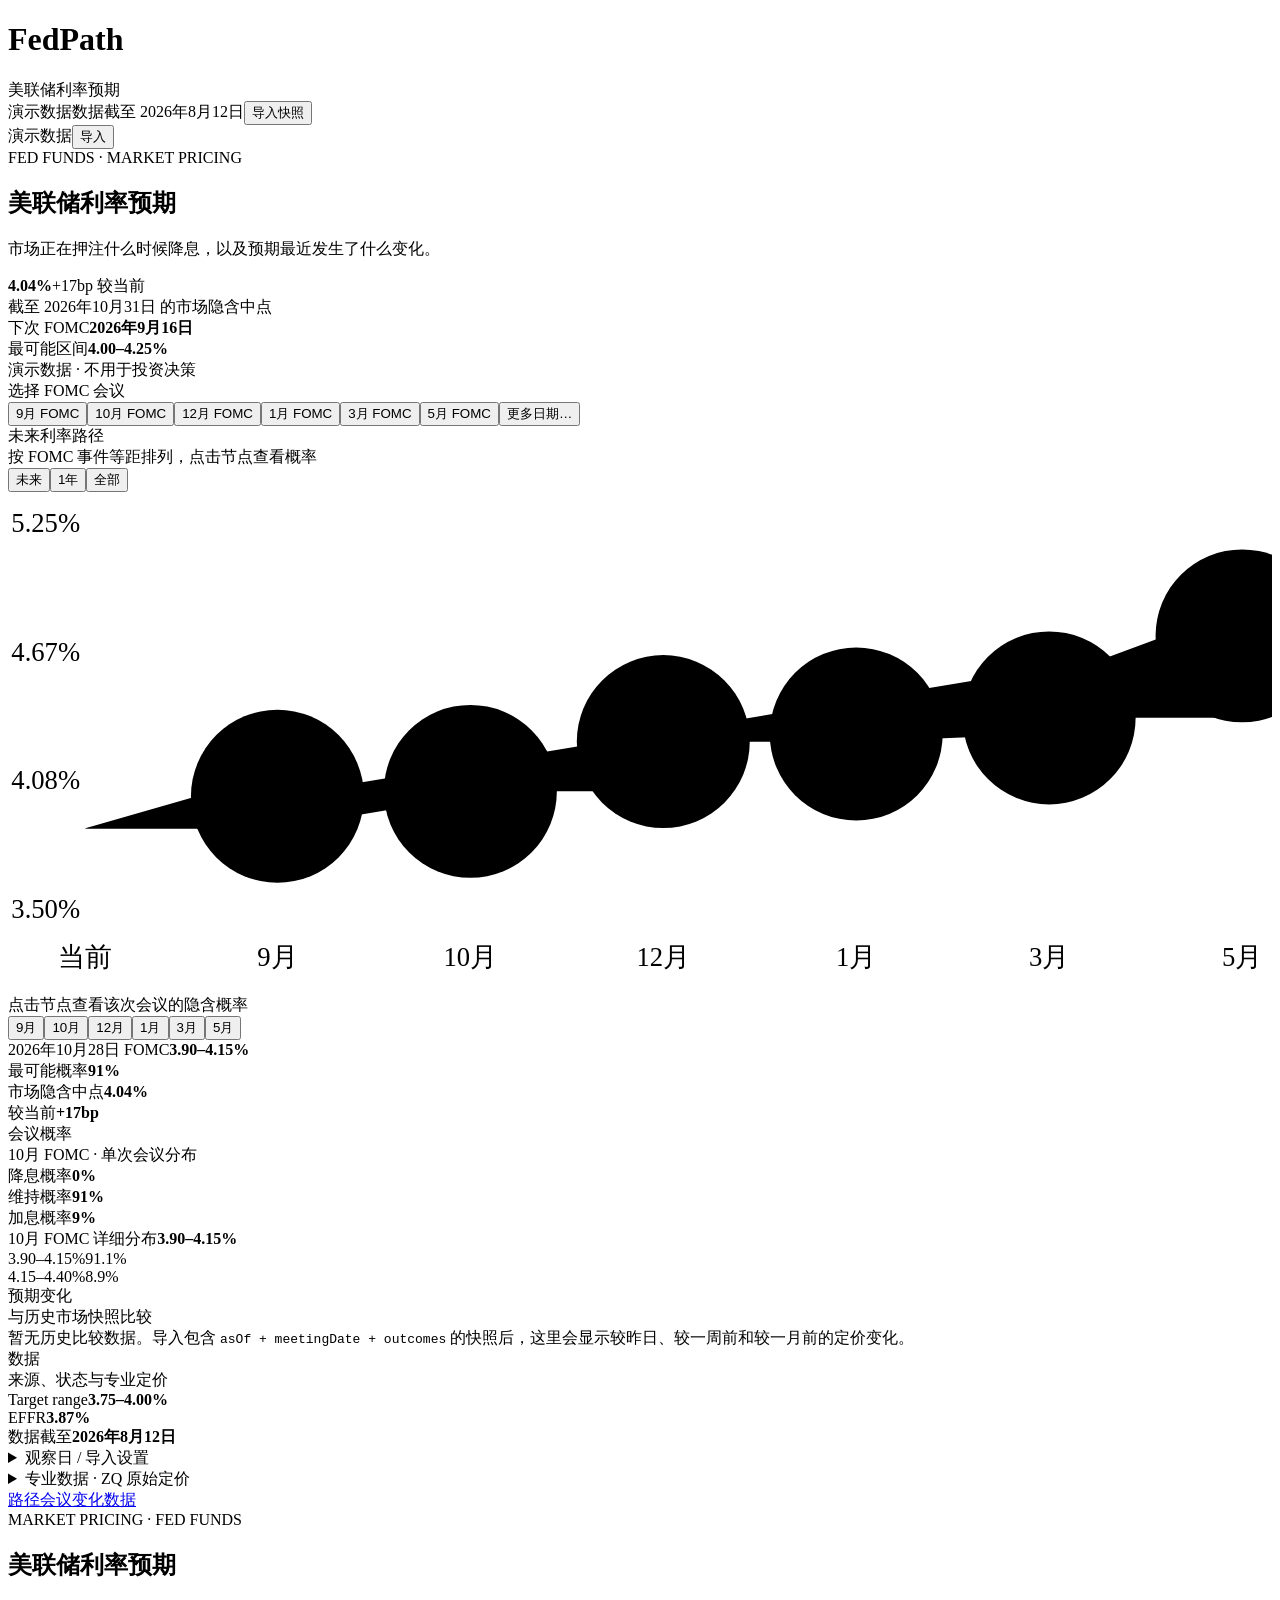
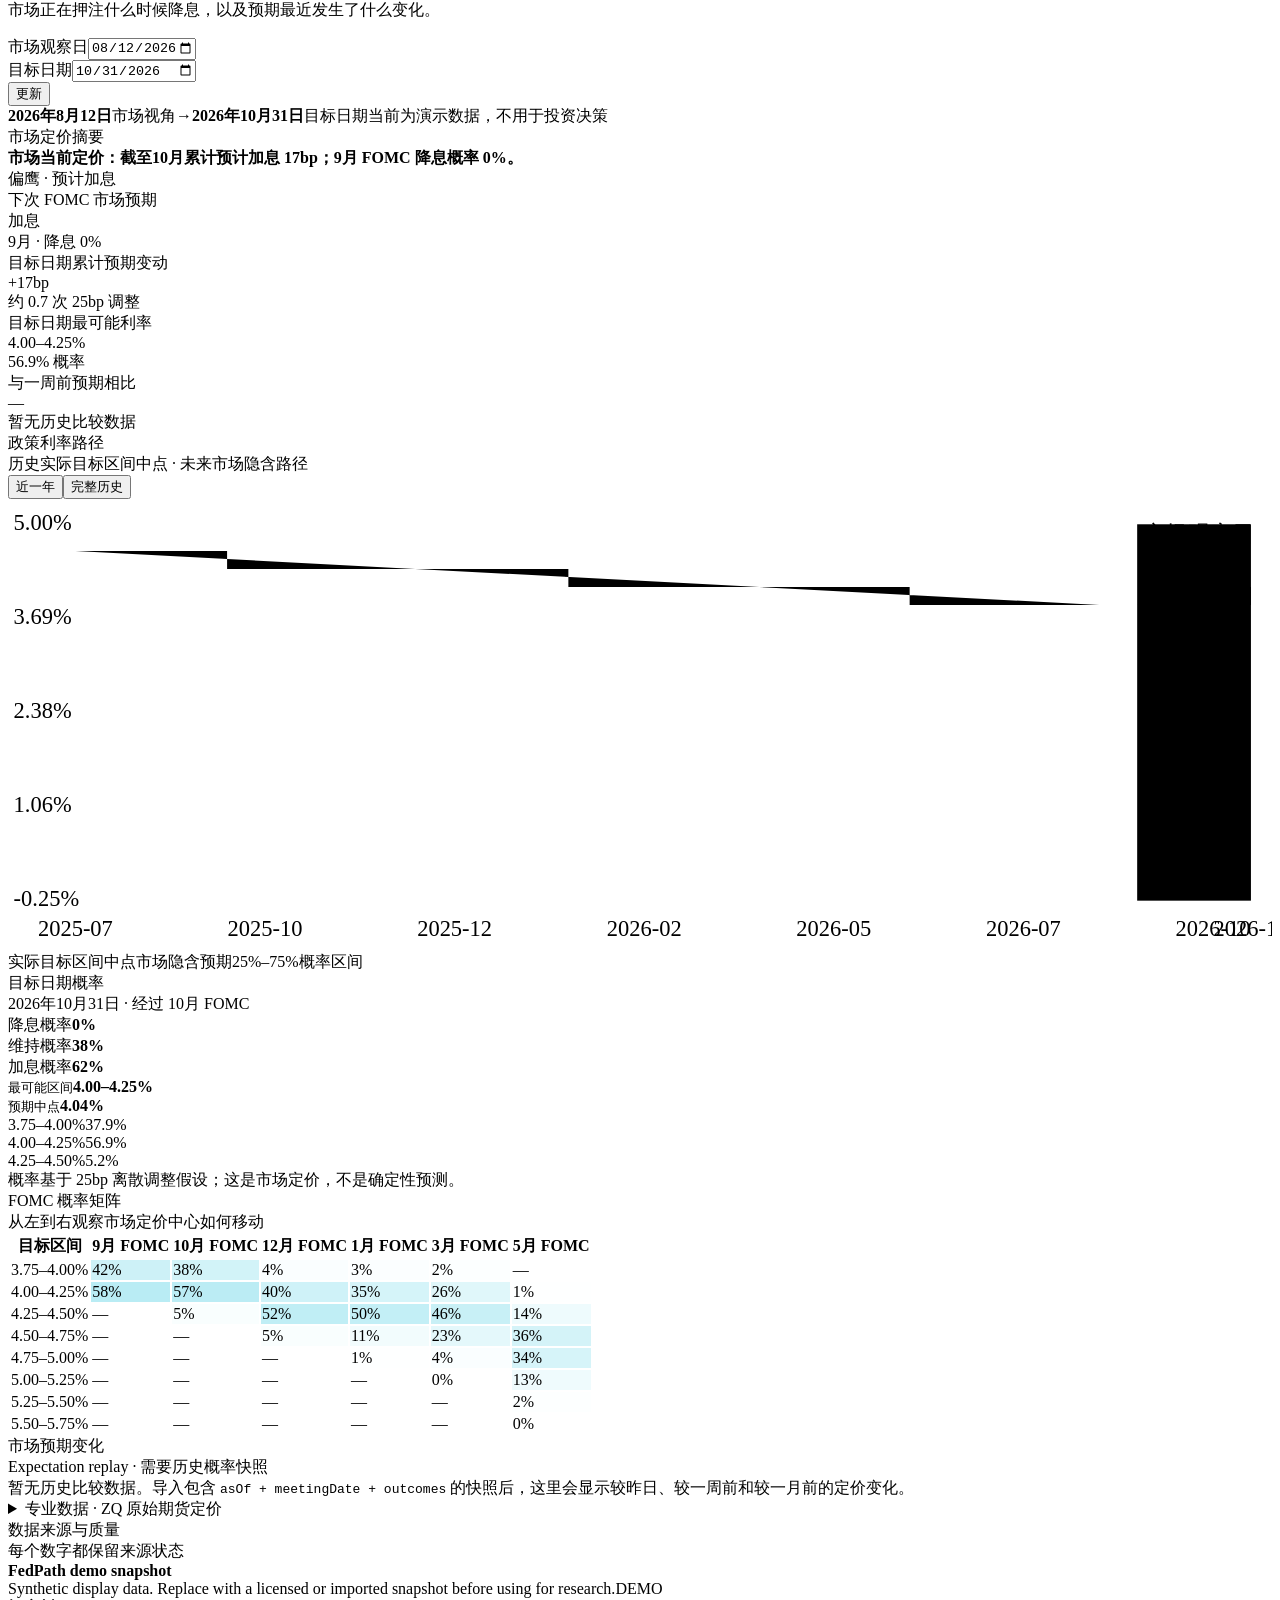
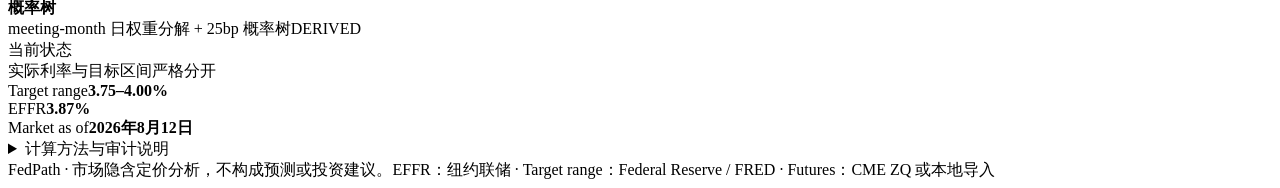
==== qsl/fedpath/index.html @ cb746066 "Deploy FedPath pointer hit fix" ====
<!DOCTYPE html><html lang="zh-CN"><head><meta charSet="utf-8"/><meta name="viewport" content="width=device-width, initial-scale=1"/><link rel="stylesheet" href="/wtx/qsl/fedpath/_next/static/chunks/3wu0q5hwofo2s.css" data-precedence="next"/><link rel="preload" as="script" fetchPriority="low" href="/wtx/qsl/fedpath/_next/static/chunks/3l04zcqx63h3y.js"/><script src="/wtx/qsl/fedpath/_next/static/chunks/10b31y1z16cdt.js" async=""></script><script src="/wtx/qsl/fedpath/_next/static/chunks/08ttfj81-47mu.js" async=""></script><script src="/wtx/qsl/fedpath/_next/static/chunks/turbopack-2lumdyjtnvq22.js" async=""></script><script src="/wtx/qsl/fedpath/_next/static/chunks/3fntmmi971322.js" async="" crossorigin=""></script><script src="/wtx/qsl/fedpath/_next/static/chunks/2h1j_8c3r6e90.js" async="" crossorigin=""></script><title>FedPath · Federal Funds Expectations</title><meta name="description" content="A transparent time machine for federal funds rate expectations."/><script src="/wtx/qsl/fedpath/_next/static/chunks/0cz1d0mv5g_q7.js" noModule=""></script></head><body><div hidden=""><!--$--><!--/$--></div><main class="shell"><header class="topbar"><div class="brand"><h1>FedPath</h1><span>美联储利率预期</span></div><div class="top-actions"><span><i class="data-dot demo-dot"></i>演示数据</span><span>数据截至 <!-- -->2026年8月12日</span><button class="quiet-button">导入快照</button><input hidden="" type="file" accept=".json,.csv,application/json,text/csv"/></div></header><div class="mobile-layout"><section class="mobile-hero"><div class="mobile-hero-top"><span class="mobile-data-status"><i class="data-dot demo-dot"></i>演示数据</span><button class="mobile-settings-button">导入</button></div><div class="mobile-kicker">FED FUNDS · MARKET PRICING</div><h2>美联储利率预期</h2><p>市场正在押注什么时候降息，以及预期最近发生了什么变化。</p><div class="mobile-primary-rate"><strong>4.04%</strong><span>+17bp<!-- --> 较当前</span></div><div class="mobile-primary-caption">截至 <!-- -->2026年10月31日<!-- --> 的市场隐含中点</div><div class="mobile-mini-stats"><div><span>下次 FOMC</span><strong>2026年9月16日</strong></div><div><span>最可能区间</span><strong>4.00–4.25%</strong></div></div><div class="mobile-demo-note">演示数据 · 不用于投资决策</div></section><section class="mobile-target-picker" aria-label="FOMC会议快捷选择"><div class="mobile-section-label">选择 FOMC 会议</div><div class="mobile-chip-row"><button type="button" class="mobile-chip ">9月 FOMC</button><button type="button" class="mobile-chip active">10月 FOMC</button><button type="button" class="mobile-chip ">12月 FOMC</button><button type="button" class="mobile-chip ">1月 FOMC</button><button type="button" class="mobile-chip ">3月 FOMC</button><button type="button" class="mobile-chip ">5月 FOMC</button><button type="button" class="mobile-chip">更多日期…</button></div></section><section id="mobile-path" class="mobile-section mobile-path-section"><div class="mobile-section-head"><div><div class="mobile-section-title">未来利率路径</div><div class="mobile-section-subtitle">按 FOMC 事件等距排列，点击节点查看概率</div></div><div class="mobile-view-tabs"><button class="active">未来</button><button class="">1年</button><button class="">全部</button></div></div><div class="mobile-future-chart"><svg viewBox="0 0 760 300" role="img" aria-label="未来五至七次 FOMC 的市场隐含利率路径"><g><line class="chart-grid" x1="46" x2="742" y1="252" y2="252"></line><text class="chart-axis" x="2" y="256">3.50<!-- -->%</text></g><g><line class="chart-grid" x1="46" x2="742" y1="174.6666666666667" y2="174.6666666666667"></line><text class="chart-axis" x="2" y="178.6666666666667">4.08<!-- -->%</text></g><g><line class="chart-grid" x1="46" x2="742" y1="97.33333333333329" y2="97.33333333333329"></line><text class="chart-axis" x="2" y="101.33333333333329">4.67<!-- -->%</text></g><g><line class="chart-grid" x1="46" x2="742" y1="20" y2="20"></line><text class="chart-axis" x="2" y="24">5.25<!-- -->%</text></g><path class="chart-band" d="M46.0,202.3 L162.0,169.1 L278.0,182.9 L394.0,146.9 L510.0,150.1 L626.0,112.4 L742.0,69.5 L742.0,102.7 L626.0,145.5 L510.0,150.1 L394.0,146.9 L278.0,182.9 L162.0,202.3 L46.0,202.3 Z"></path><path class="chart-implied" d="M46.0,202.3 H162.0 V182.9 H278.0 V180.0 H394.0 V150.1 H510.0 V145.5 H626.0 V135.8 H742.0 V86.5"></path><g><circle class="chart-hit " cx="162" cy="182.9326530612248" r="52" role="button" tabindex="0" aria-label="9月 FOMC"></circle><circle class="chart-dot " cx="162" cy="182.9326530612248" r="5"></circle></g><g><circle class="chart-hit is-selected" cx="278" cy="179.9971428571438" r="52" role="button" tabindex="0" aria-label="10月 FOMC"></circle><circle class="chart-dot is-selected" cx="278" cy="179.9971428571438" r="5"></circle></g><g><circle class="chart-hit " cx="394" cy="150.0621869488577" r="52" role="button" tabindex="0" aria-label="12月 FOMC"></circle><circle class="chart-dot " cx="394" cy="150.0621869488577" r="5"></circle></g><g><circle class="chart-hit " cx="510" cy="145.49583774250837" r="52" role="button" tabindex="0" aria-label="1月 FOMC"></circle><circle class="chart-dot " cx="510" cy="145.49583774250837" r="5"></circle></g><g><circle class="chart-hit " cx="626" cy="135.82592177612025" r="52" role="button" tabindex="0" aria-label="3月 FOMC"></circle><circle class="chart-dot " cx="626" cy="135.82592177612025" r="5"></circle></g><g><circle class="chart-hit " cx="742" cy="86.50935034754693" r="52" role="button" tabindex="0" aria-label="5月 FOMC"></circle><circle class="chart-dot " cx="742" cy="86.50935034754693" r="5"></circle></g><text class="chart-axis mobile-axis-label" text-anchor="middle" x="46" y="285">当前</text><text class="chart-axis mobile-axis-label" text-anchor="middle" x="162" y="285">9月</text><text class="chart-axis mobile-axis-label" text-anchor="middle" x="278" y="285">10月</text><text class="chart-axis mobile-axis-label" text-anchor="middle" x="394" y="285">12月</text><text class="chart-axis mobile-axis-label" text-anchor="middle" x="510" y="285">1月</text><text class="chart-axis mobile-axis-label" text-anchor="middle" x="626" y="285">3月</text><text class="chart-axis mobile-axis-label" text-anchor="middle" x="742" y="285">5月</text></svg><div class="mobile-chart-caption">点击节点查看该次会议的隐含概率</div><div class="mobile-node-picker" aria-label="选择 FOMC 节点"><button class="" aria-pressed="false">9月</button><button class="active" aria-pressed="true">10月</button><button class="" aria-pressed="false">12月</button><button class="" aria-pressed="false">1月</button><button class="" aria-pressed="false">3月</button><button class="" aria-pressed="false">5月</button></div></div><div class="mobile-meeting-detail"><div><span>2026年10月28日<!-- --> FOMC</span><strong>3.90–4.15%</strong></div><div><span>最可能概率</span><strong>91%</strong></div><div><span>市场隐含中点</span><strong>4.04%</strong></div><div><span>较当前</span><strong>+17bp</strong></div></div></section><section id="mobile-meetings" class="mobile-section"><div class="mobile-section-head"><div><div class="mobile-section-title">会议概率</div><div class="mobile-section-subtitle">10月 FOMC<!-- --> · 单次会议分布</div></div></div><div class="probability-summary"><div class="probability-summary-item dove"><span>降息概率</span><strong>0<!-- -->%</strong></div><div class="probability-summary-item neutral"><span>维持概率</span><strong>91<!-- -->%</strong></div><div class="probability-summary-item hawk"><span>加息概率</span><strong>9<!-- -->%</strong></div></div><div class="mobile-distribution-heading"><span>10月 FOMC<!-- --> 详细分布</span><strong>3.90–4.15%</strong></div><div class="dist-list"><div class="dist-row is-most"><span class="dist-range">3.90–4.15%</span><span class="bar-track"><span class="bar-fill" style="width:91.14285714285906%"></span></span><span class="dist-prob">91.1<!-- -->%</span></div><div class="dist-row "><span class="dist-range">4.15–4.40%</span><span class="bar-track"><span class="bar-fill" style="width:8.857142857140943%"></span></span><span class="dist-prob">8.9<!-- -->%</span></div></div></section><section id="mobile-changes" class="mobile-section"><div class="mobile-section-head"><div><div class="mobile-section-title">预期变化</div><div class="mobile-section-subtitle">与历史市场快照比较</div></div></div><div class="unavailable">暂无历史比较数据。导入包含 <code>asOf + meetingDate + outcomes</code> 的快照后，这里会显示较昨日、较一周前和较一月前的定价变化。</div></section><section id="mobile-data" class="mobile-section mobile-data-section"><div class="mobile-section-head"><div><div class="mobile-section-title">数据</div><div class="mobile-section-subtitle">来源、状态与专业定价</div></div></div><div class="mobile-data-list"><div><span>Target range</span><strong>3.75–4.00%</strong></div><div><span>EFFR</span><strong>3.87%</strong></div><div><span>数据截至</span><strong>2026年8月12日</strong></div></div><details id="mobile-settings" class="mobile-settings"><summary>观察日 / 导入设置</summary><div class="mobile-settings-body"><label>市场观察日<input type="date" max="2026-08-12" value="2026-08-12"/></label><label>目标日期<input type="date" min="2026-08-12" value="2026-10-31"/></label><button class="go-button">导入 JSON / CSV</button></div></details><details class="mobile-settings"><summary>专业数据 · ZQ 原始定价</summary><div class="mobile-settings-body"><div class="chart-wrap futures-chart-wrap"><svg viewBox="0 0 760 170" role="img" aria-label="ZQ期货隐含平均EFFR曲线"><line class="chart-grid" x1="38" x2="748" y1="140" y2="140"></line><line class="chart-grid" x1="38" x2="748" y1="15" y2="15"></line><text class="chart-axis" x="2" y="19">4.50<!-- -->%</text><text class="chart-axis" x="2" y="144">3.50<!-- -->%</text><path class="chart-implied" d="M38.0,112.5 L116.9,102.5 L195.8,100.0 L274.7,83.7 L353.6,75.0 L432.4,71.3 L511.3,65.0 L590.2,60.0 L669.1,57.5 L748.0,50.0"></path><g><circle class="chart-dot" cx="38" cy="112.50000000000014" r="4"></circle><text class="chart-axis" text-anchor="middle" x="38" y="161">26-09</text></g><g><circle class="chart-dot" cx="116.88888888888889" cy="102.50000000000036" r="4"></circle><text class="chart-axis" text-anchor="middle" x="116.88888888888889" y="161">26-10</text></g><g><circle class="chart-dot" cx="195.77777777777777" cy="100.00000000000085" r="4"></circle><text class="chart-axis" text-anchor="middle" x="195.77777777777777" y="161">26-11</text></g><g><circle class="chart-dot" cx="274.66666666666663" cy="83.74999999999964" r="4"></circle><text class="chart-axis" text-anchor="middle" x="274.66666666666663" y="161">26-12</text></g><g><circle class="chart-dot" cx="353.55555555555554" cy="75.0000000000005" r="4"></circle><text class="chart-axis" text-anchor="middle" x="353.55555555555554" y="161">27-01</text></g><g><circle class="chart-dot" cx="432.44444444444446" cy="71.25000000000036" r="4"></circle><text class="chart-axis" text-anchor="middle" x="432.44444444444446" y="161">27-02</text></g><g><circle class="chart-dot" cx="511.3333333333333" cy="65.00000000000071" r="4"></circle><text class="chart-axis" text-anchor="middle" x="511.3333333333333" y="161">27-03</text></g><g><circle class="chart-dot" cx="590.2222222222223" cy="59.99999999999993" r="4"></circle><text class="chart-axis" text-anchor="middle" x="590.2222222222223" y="161">27-04</text></g><g><circle class="chart-dot" cx="669.1111111111111" cy="57.500000000000426" r="4"></circle><text class="chart-axis" text-anchor="middle" x="669.1111111111111" y="161">27-05</text></g><g><circle class="chart-dot" cx="748" cy="50.00000000000014" r="4"></circle><text class="chart-axis" text-anchor="middle" x="748" y="161">27-06</text></g></svg></div><div class="compact-note">ZQ 价格对应合约月平均 EFFR。没有真实快照时，页面只显示明确标记的演示数据。</div></div></details></section><nav class="mobile-bottom-nav" aria-label="页面导航"><a class="is-active" aria-current="page" href="#mobile-path">路径</a><a class="" href="#mobile-meetings">会议</a><a class="" href="#mobile-changes">变化</a><a class="" href="#mobile-data">数据</a></nav></div><section class="hero hero-cn"><div><div class="eyebrow">MARKET PRICING · FED FUNDS</div><h2>美联储利率预期</h2><p>市场正在押注什么时候降息，以及预期最近发生了什么变化。</p></div><div class="time-controls"><div class="field"><label>市场观察日</label><input type="date" max="2026-08-12" value="2026-08-12"/></div><div class="field"><label>目标日期</label><input type="date" min="2026-08-12" value="2026-10-31"/></div><button class="go-button">更新</button></div></section><div class="status-strip"><span class="status-pill"><strong>2026年8月12日</strong><span>市场视角</span></span><span>→</span><span class="status-pill"><strong>2026年10月31日</strong><span>目标日期</span></span><span class="status-pill warning">当前为演示数据，不用于投资决策</span></div><section class="market-takeaway"><div><div class="panel-kicker">市场定价摘要</div><strong>市场当前定价：截至10月累计预计加息 17bp；9月 FOMC 降息概率 0%。</strong></div><span class="tone-tag hawk">偏鹰 · 预计加息</span></section><section class="summary-grid decision-grid"><div class="metric"><div class="metric-label">下次 FOMC 市场预期</div><div class="metric-value">加息</div><div class="metric-sub">9月 · 降息 0%</div></div><div class="metric"><div class="metric-label">目标日期累计预期变动</div><div class="metric-value hawk-text">+17bp</div><div class="metric-sub">约 <!-- -->0.7<!-- --> 次 25bp 调整</div></div><div class="metric"><div class="metric-label">目标日期最可能利率</div><div class="metric-value">4.00–4.25%</div><div class="metric-sub">56.9% 概率</div></div><div class="metric"><div class="metric-label">与一周前预期相比</div><div class="metric-value small-value ">—</div><div class="metric-sub">暂无历史比较数据</div></div></section><section class="grid-main"><div class="panel panel-primary"><div class="panel-head"><div><div class="panel-title">政策利率路径</div><div class="panel-kicker">历史实际目标区间中点 · 未来市场隐含路径</div></div><div class="chart-actions"><button class="outline-button active">近一年</button><button class="outline-button ">完整历史</button></div></div><div class="panel-body"><div class="chart-wrap chart-main-wrap"><svg viewBox="0 0 900 320" role="img" aria-label="美联储实际与市场隐含政策利率路径"><rect class="future-zone" x="804" y="18" width="81" height="268"></rect><g><line class="chart-grid" x1="48" x2="885" y1="286" y2="286"></line><text class="chart-axis" x="4" y="290">-0.25<!-- -->%</text></g><g><line class="chart-grid" x1="48" x2="885" y1="219" y2="219"></line><text class="chart-axis" x="4" y="223">1.06<!-- -->%</text></g><g><line class="chart-grid" x1="48" x2="885" y1="152" y2="152"></line><text class="chart-axis" x="4" y="156">2.38<!-- -->%</text></g><g><line class="chart-grid" x1="48" x2="885" y1="85" y2="85"></line><text class="chart-axis" x="4" y="89">3.69<!-- -->%</text></g><g><line class="chart-grid" x1="48" x2="885" y1="18" y2="18"></line><text class="chart-axis" x="4" y="22">5.00<!-- -->%</text></g><line class="chart-meeting" x1="831" x2="831" y1="18" y2="286"></line><line class="chart-meeting" x1="858" x2="858" y1="18" y2="286"></line><line class="chart-divider" x1="804" x2="804" y1="18" y2="286"></line><text class="chart-divider-label" x="809" y="30">市场观察日</text><path class="chart-band" d="M831.0,62.7 L858.0,62.7 L885.0,62.7 L885.0,75.4 L858.0,75.4 L831.0,75.4 Z"></path><path class="chart-actual" d="M48.0,37.1 H75.0 V37.1 H102.0 V37.1 H129.0 V37.1 H156.0 V49.9 H183.0 V49.9 H210.0 V49.9 H237.0 V49.9 H264.0 V49.9 H291.0 V49.9 H318.0 V49.9 H345.0 V49.9 H372.0 V49.9 H399.0 V62.7 H426.0 V62.7 H453.0 V62.7 H480.0 V62.7 H507.0 V62.7 H534.0 V62.7 H561.0 V62.7 H588.0 V62.7 H615.0 V62.7 H642.0 V75.4 H669.0 V75.4 H696.0 V75.4 H723.0 V75.4 H750.0 V75.4 H777.0 V75.4"></path><path class="chart-implied" d="M804.0,75.4 H831.0 V68.0 H858.0 V66.8 H885.0 V66.8"></path><circle class="chart-dot" cx="831" cy="67.976530612245" r="4"></circle><circle class="chart-dot" cx="858" cy="66.84619047619086" r="4"></circle><text class="chart-axis" text-anchor="middle" x="48" y="311">2025-07</text><text class="chart-axis" text-anchor="middle" x="183" y="311">2025-10</text><text class="chart-axis" text-anchor="middle" x="318" y="311">2025-12</text><text class="chart-axis" text-anchor="middle" x="453" y="311">2026-02</text><text class="chart-axis" text-anchor="middle" x="588" y="311">2026-05</text><text class="chart-axis" text-anchor="middle" x="723" y="311">2026-07</text><text class="chart-axis" text-anchor="middle" x="858" y="311">2026-10</text><text class="chart-axis" text-anchor="middle" x="885" y="311">2026-10</text></svg><div class="legend"><span><i class="actual"></i>实际目标区间中点</span><span><i class="implied"></i>市场隐含预期</span><span><i class="band"></i>25%–75%概率区间</span></div></div></div></div><div class="panel"><div class="panel-head"><div><div class="panel-title">目标日期概率</div><div class="panel-kicker">2026年10月31日<!-- --> · <!-- -->经过 10月 FOMC</div></div></div><div class="panel-body"><div class="probability-summary"><div class="probability-summary-item dove"><span>降息概率</span><strong>0<!-- -->%</strong></div><div class="probability-summary-item neutral"><span>维持概率</span><strong>38<!-- -->%</strong></div><div class="probability-summary-item hawk"><span>加息概率</span><strong>62<!-- -->%</strong></div></div><div class="distribution-summary"><div><small>最可能区间</small><strong>4.00–4.25%</strong></div><div><small>预期中点</small><strong>4.04%</strong></div></div><div class="dist-list"><div class="dist-row "><span class="dist-range">3.75–4.00%</span><span class="bar-track"><span class="bar-fill" style="width:37.9219387755119%"></span></span><span class="dist-prob">37.9<!-- -->%</span></div><div class="dist-row is-most"><span class="dist-range">4.00–4.25%</span><span class="bar-track"><span class="bar-fill" style="width:56.906122448979104%"></span></span><span class="dist-prob">56.9<!-- -->%</span></div><div class="dist-row "><span class="dist-range">4.25–4.50%</span><span class="bar-track"><span class="bar-fill" style="width:5.171938775508999%"></span></span><span class="dist-prob">5.2<!-- -->%</span></div></div><div class="compact-note">概率基于 25bp 离散调整假设；这是市场定价，不是确定性预测。</div></div></div></section><section class="grid-two section-gap"><div class="panel"><div class="panel-head"><div><div class="panel-title">FOMC 概率矩阵</div><div class="panel-kicker">从左到右观察市场定价中心如何移动</div></div></div><div class="panel-body"><div class="matrix-scroll"><table class="matrix"><thead><tr><th>目标区间</th><th>9月<!-- --> FOMC</th><th>10月<!-- --> FOMC</th><th>12月<!-- --> FOMC</th><th>1月<!-- --> FOMC</th><th>3月<!-- --> FOMC</th><th>5月<!-- --> FOMC</th></tr></thead><tbody><tr><td>3.75–4.00%</td><td class="" style="background:rgba(109, 215, 232, 0.3411785714285795)">42%</td><td class="" style="background:rgba(109, 215, 232, 0.31095989795919754)">38%</td><td class="" style="background:rgba(109, 215, 232, 0.030097846913610844)">4%</td><td class="" style="background:rgba(109, 215, 232, 0.02595103244995768)">3%</td><td class="" style="background:rgba(109, 215, 232, 0.018379437099851154)">2%</td><td class="" style="background:rgba(109, 215, 232, 0)">—</td></tr><tr><td>4.00–4.25%</td><td class="matrix-max" style="background:rgba(109, 215, 232, 0.47882142857142046)">58%</td><td class="matrix-max" style="background:rgba(109, 215, 232, 0.4666302040816286)">57%</td><td class="" style="background:rgba(109, 215, 232, 0.3260272461073586)">40%</td><td class="" style="background:rgba(109, 215, 232, 0.28525475110733)">35%</td><td class="" style="background:rgba(109, 215, 232, 0.20959907789904914)">26%</td><td class="" style="background:rgba(109, 215, 232, 0.009410271795122757)">1%</td></tr><tr><td>4.25–4.50%</td><td class="" style="background:rgba(109, 215, 232, 0)">—</td><td class="" style="background:rgba(109, 215, 232, 0.04240989795917379)">5%</td><td class="matrix-max" style="background:rgba(109, 215, 232, 0.42556986827911897)">52%</td><td class="matrix-max" style="background:rgba(109, 215, 232, 0.41185510700212047)">50%</td><td class="matrix-max" style="background:rgba(109, 215, 232, 0.3749175913998697)">46%</td><td class="" style="background:rgba(109, 215, 232, 0.11628389318902976)">14%</td></tr><tr><td>4.50–4.75%</td><td class="" style="background:rgba(109, 215, 232, 0)">—</td><td class="" style="background:rgba(109, 215, 232, 0)">—</td><td class="" style="background:rgba(109, 215, 232, 0.038305038699911496)">5%</td><td class="" style="background:rgba(109, 215, 232, 0.09166152633082598)">11%</td><td class="" style="background:rgba(109, 215, 232, 0.18508271222081882)">23%</td><td class="matrix-max" style="background:rgba(109, 215, 232, 0.29424215681146)">36%</td></tr><tr><td>4.75–5.00%</td><td class="" style="background:rgba(109, 215, 232, 0)">—</td><td class="" style="background:rgba(109, 215, 232, 0)">—</td><td class="" style="background:rgba(109, 215, 232, 0)">—</td><td class="" style="background:rgba(109, 215, 232, 0.005277583109765728)">1%</td><td class="" style="background:rgba(109, 215, 232, 0.030481368896620335)">4%</td><td class="" style="background:rgba(109, 215, 232, 0.2777221332602064)">34%</td></tr><tr><td>5.00–5.25%</td><td class="" style="background:rgba(109, 215, 232, 0)">—</td><td class="" style="background:rgba(109, 215, 232, 0)">—</td><td class="" style="background:rgba(109, 215, 232, 0)">—</td><td class="" style="background:rgba(109, 215, 232, 0)">—</td><td class="" style="background:rgba(109, 215, 232, 0.0015398124837907208)">0%</td><td class="" style="background:rgba(109, 215, 232, 0.10592682443883793)">13%</td></tr><tr><td>5.25–5.50%</td><td class="" style="background:rgba(109, 215, 232, 0)">—</td><td class="" style="background:rgba(109, 215, 232, 0)">—</td><td class="" style="background:rgba(109, 215, 232, 0)">—</td><td class="" style="background:rgba(109, 215, 232, 0)">—</td><td class="" style="background:rgba(109, 215, 232, 0)">—</td><td class="" style="background:rgba(109, 215, 232, 0.01566329201325321)">2%</td></tr><tr><td>5.50–5.75%</td><td class="" style="background:rgba(109, 215, 232, 0)">—</td><td class="" style="background:rgba(109, 215, 232, 0)">—</td><td class="" style="background:rgba(109, 215, 232, 0)">—</td><td class="" style="background:rgba(109, 215, 232, 0)">—</td><td class="" style="background:rgba(109, 215, 232, 0)">—</td><td class="" style="background:rgba(109, 215, 232, 0.0007514284920899587)">0%</td></tr></tbody></table></div></div></div><div class="panel"><div class="panel-head"><div><div class="panel-title">市场预期变化</div><div class="panel-kicker">Expectation replay · 需要历史概率快照</div></div></div><div class="panel-body"><div class="unavailable">暂无历史比较数据。导入包含 <code>asOf + meetingDate + outcomes</code> 的快照后，这里会显示较昨日、较一周前和较一月前的定价变化。</div></div></div></section><details class="panel details professional-data"><summary>专业数据 · ZQ 原始期货定价</summary><div class="panel-body"><div class="panel-kicker professional-note">ZQ 价格对应合约月平均 EFFR；原始数据优先级低于政策结论。</div><div class="chart-wrap futures-chart-wrap"><svg viewBox="0 0 760 170" role="img" aria-label="ZQ期货隐含平均EFFR曲线"><line class="chart-grid" x1="38" x2="748" y1="140" y2="140"></line><line class="chart-grid" x1="38" x2="748" y1="15" y2="15"></line><text class="chart-axis" x="2" y="19">4.50<!-- -->%</text><text class="chart-axis" x="2" y="144">3.50<!-- -->%</text><path class="chart-implied" d="M38.0,112.5 L116.9,102.5 L195.8,100.0 L274.7,83.7 L353.6,75.0 L432.4,71.3 L511.3,65.0 L590.2,60.0 L669.1,57.5 L748.0,50.0"></path><g><circle class="chart-dot" cx="38" cy="112.50000000000014" r="4"></circle><text class="chart-axis" text-anchor="middle" x="38" y="161">26-09</text></g><g><circle class="chart-dot" cx="116.88888888888889" cy="102.50000000000036" r="4"></circle><text class="chart-axis" text-anchor="middle" x="116.88888888888889" y="161">26-10</text></g><g><circle class="chart-dot" cx="195.77777777777777" cy="100.00000000000085" r="4"></circle><text class="chart-axis" text-anchor="middle" x="195.77777777777777" y="161">26-11</text></g><g><circle class="chart-dot" cx="274.66666666666663" cy="83.74999999999964" r="4"></circle><text class="chart-axis" text-anchor="middle" x="274.66666666666663" y="161">26-12</text></g><g><circle class="chart-dot" cx="353.55555555555554" cy="75.0000000000005" r="4"></circle><text class="chart-axis" text-anchor="middle" x="353.55555555555554" y="161">27-01</text></g><g><circle class="chart-dot" cx="432.44444444444446" cy="71.25000000000036" r="4"></circle><text class="chart-axis" text-anchor="middle" x="432.44444444444446" y="161">27-02</text></g><g><circle class="chart-dot" cx="511.3333333333333" cy="65.00000000000071" r="4"></circle><text class="chart-axis" text-anchor="middle" x="511.3333333333333" y="161">27-03</text></g><g><circle class="chart-dot" cx="590.2222222222223" cy="59.99999999999993" r="4"></circle><text class="chart-axis" text-anchor="middle" x="590.2222222222223" y="161">27-04</text></g><g><circle class="chart-dot" cx="669.1111111111111" cy="57.500000000000426" r="4"></circle><text class="chart-axis" text-anchor="middle" x="669.1111111111111" y="161">27-05</text></g><g><circle class="chart-dot" cx="748" cy="50.00000000000014" r="4"></circle><text class="chart-axis" text-anchor="middle" x="748" y="161">27-06</text></g></svg></div><div class="table-scroll"><table class="futures-table"><thead><tr><th>合约</th><th>月份</th><th>价格</th><th>隐含月均 EFFR</th></tr></thead><tbody><tr><td>ZQU6<span class="fomc-mark">FOMC</span></td><td>2026-09</td><td>96.280</td><td>3.720%</td></tr><tr><td>ZQV6<span class="fomc-mark">FOMC</span></td><td>2026-10</td><td>96.200</td><td>3.800%</td></tr><tr><td>ZQX6</td><td>2026-11</td><td>96.180</td><td>3.820%</td></tr><tr><td>ZQZ6<span class="fomc-mark">FOMC</span></td><td>2026-12</td><td>96.050</td><td>3.950%</td></tr><tr><td>ZQF7<span class="fomc-mark">FOMC</span></td><td>2027-01</td><td>95.980</td><td>4.020%</td></tr><tr><td>ZQG7</td><td>2027-02</td><td>95.950</td><td>4.050%</td></tr><tr><td>ZQH7<span class="fomc-mark">FOMC</span></td><td>2027-03</td><td>95.900</td><td>4.100%</td></tr><tr><td>ZQJ7</td><td>2027-04</td><td>95.860</td><td>4.140%</td></tr><tr><td>ZQK7<span class="fomc-mark">FOMC</span></td><td>2027-05</td><td>95.840</td><td>4.160%</td></tr><tr><td>ZQM7</td><td>2027-06</td><td>95.780</td><td>4.220%</td></tr></tbody></table></div></div></details><section class="grid-two section-gap"><div class="panel"><div class="panel-head"><div><div class="panel-title">数据来源与质量</div><div class="panel-kicker">每个数字都保留来源状态</div></div></div><div class="panel-body"><div class="source-list"><div class="source-item"><span><strong>FedPath demo snapshot</strong><br/>Synthetic display data. Replace with a licensed or imported snapshot before using for research.</span><span class="source-status">DEMO</span></div><div class="source-item"><span><strong>概率树</strong><br/>meeting-month 日权重分解 + 25bp 概率树</span><span class="source-status">DERIVED</span></div></div></div></div><div class="panel"><div class="panel-head"><div><div class="panel-title">当前状态</div><div class="panel-kicker">实际利率与目标区间严格分开</div></div></div><div class="panel-body state-list"><div><span>Target range</span><strong>3.75–4.00%</strong></div><div><span>EFFR</span><strong>3.87%</strong></div><div><span>Market as of</span><strong>2026年8月12日</strong></div></div></div></section><details class="panel details"><summary>计算方法与审计说明</summary><div class="method-grid"><div class="method-step"><b>01 · ZQ 价格</b><span>100 − ZQ 价格 = 合约月平均 EFFR。</span></div><div class="method-step"><b>02 · FOMC 月</b><span>从最近连续非 FOMC 月反推会议月 Start / End EFFR，并按会议日前后自然日加权。</span></div><div class="method-step"><b>03 · 25bp</b><span>把隐含预期变动拆成相邻的 25bp outcome。</span></div><div class="method-step"><b>04 · 概率树</b><span>把每次会议的 outcome 做 unconditional convolution。</span></div><div class="method-step"><b>05 · 边界</b><span>EFFR、Target range、市场定价和 Demo/Imported/Live 状态不混用。</span></div></div></details><footer class="footer"><span>FedPath · 市场隐含定价分析，不构成预测或投资建议。</span><span>EFFR：纽约联储 · Target range：Federal Reserve / FRED · Futures：CME ZQ 或本地导入</span></footer></main><!--$--><!--/$--><script src="/wtx/qsl/fedpath/_next/static/chunks/3l04zcqx63h3y.js" id="_R_" async=""></script><script>(self.__next_f=self.__next_f||[]).push([0])</script><script>self.__next_f.push([1,"1:\"$Sreact.fragment\"\n2:I[39756,[\"/wtx/qsl/fedpath/_next/static/chunks/3fntmmi971322.js\"],\"default\"]\n3:I[37457,[\"/wtx/qsl/fedpath/_next/static/chunks/3fntmmi971322.js\"],\"default\"]\n4:I[21435,[\"/wtx/qsl/fedpath/_next/static/chunks/3fntmmi971322.js\",\"/wtx/qsl/fedpath/_next/static/chunks/2h1j_8c3r6e90.js\"],\"default\"]\n5:I[97367,[\"/wtx/qsl/fedpath/_next/static/chunks/3fntmmi971322.js\"],\"OutletBoundary\"]\n6:\"$Sreact.suspense\"\n8:I[97367,[\"/wtx/qsl/fedpath/_next/static/chunks/3fntmmi971322.js\"],\"ViewportBoundary\"]\na:I[97367,[\"/wtx/qsl/fedpath/_next/static/chunks/3fntmmi971322.js\"],\"MetadataBoundary\"]\nc:I[68027,[\"/wtx/qsl/fedpath/_next/static/chunks/3fntmmi971322.js\"],\"default\",1]\n:HL[\"/wtx/qsl/fedpath/_next/static/chunks/3wu0q5hwofo2s.css\",\"style\"]\n0:{\"P\":null,\"c\":[\"\",\"\"],\"q\":\"\",\"i\":false,\"f\":[[[\"\",{\"children\":[\"__PAGE__\",{},\"$undefined\",\"$undefined\",4608]},\"$undefined\",\"$undefined\",4624],[[\"$\",\"$1\",\"c\",{\"children\":[[[\"$\",\"link\",\"0\",{\"rel\":\"stylesheet\",\"href\":\"/wtx/qsl/fedpath/_next/static/chunks/3wu0q5hwofo2s.css\",\"precedence\":\"next\",\"crossOrigin\":\"$undefined\",\"nonce\":\"$undefined\"}],[\"$\",\"script\",\"script-0\",{\"src\":\"/wtx/qsl/fedpath/_next/static/chunks/3fntmmi971322.js\",\"async\":true,\"nonce\":\"$undefined\"}]],[\"$\",\"html\",null,{\"lang\":\"zh-CN\",\"children\":[\"$\",\"body\",null,{\"children\":[\"$\",\"$L2\",null,{\"parallelRouterKey\":\"children\",\"error\":\"$undefined\",\"errorStyles\":\"$undefined\",\"errorScripts\":\"$undefined\",\"template\":[\"$\",\"$L3\",null,{}],\"templateStyles\":\"$undefined\",\"templateScripts\":\"$undefined\",\"notFound\":[[[\"$\",\"title\",null,{\"children\":\"404: This page could not be found.\"}],[\"$\",\"div\",null,{\"style\":{\"fontFamily\":\"system-ui,\\\"Segoe UI\\\",Roboto,Helvetica,Arial,sans-serif,\\\"Apple Color Emoji\\\",\\\"Segoe UI Emoji\\\"\",\"height\":\"100vh\",\"textAlign\":\"center\",\"display\":\"flex\",\"flexDirection\":\"column\",\"alignItems\":\"center\",\"justifyContent\":\"center\"},\"children\":[\"$\",\"div\",null,{\"children\":[[\"$\",\"style\",null,{\"dangerouslySetInnerHTML\":{\"__html\":\"body{color:#000;background:#fff;margin:0}.next-error-h1{border-right:1px solid rgba(0,0,0,.3)}@media (prefers-color-scheme:dark){body{color:#fff;background:#000}.next-error-h1{border-right:1px solid rgba(255,255,255,.3)}}\"}}],[\"$\",\"h1\",null,{\"className\":\"next-error-h1\",\"style\":{\"display\":\"inline-block\",\"margin\":\"0 20px 0 0\",\"padding\":\"0 23px 0 0\",\"fontSize\":24,\"fontWeight\":500,\"verticalAlign\":\"top\",\"lineHeight\":\"49px\"},\"children\":404}],[\"$\",\"div\",null,{\"style\":{\"display\":\"inline-block\"},\"children\":[\"$\",\"h2\",null,{\"style\":{\"fontSize\":14,\"fontWeight\":400,\"lineHeight\":\"49px\",\"margin\":0},\"children\":\"This page could not be found.\"}]}]]}]}]],[]],\"forbidden\":\"$undefined\",\"unauthorized\":\"$undefined\"}]}]}]]}],{\"children\":[[\"$\",\"$1\",\"c\",{\"children\":[[\"$\",\"$L4\",null,{}],[[\"$\",\"script\",\"script-0\",{\"src\":\"/wtx/qsl/fedpath/_next/static/chunks/2h1j_8c3r6e90.js\",\"async\":true,\"nonce\":\"$undefined\"}]],[\"$\",\"$L5\",null,{\"children\":[\"$\",\"$6\",null,{\"name\":\"Next.MetadataOutlet\",\"children\":\"$@7\"}]}]]}],{},null,false,null]},null,false,null],[\"$\",\"$1\",\"h\",{\"children\":[null,[\"$\",\"$L8\",null,{\"children\":\"$L9\"}],[\"$\",\"div\",null,{\"hidden\":true,\"children\":[\"$\",\"$La\",null,{\"children\":[\"$\",\"$6\",null,{\"name\":\"Next.Metadata\",\"children\":\"$Lb\"}]}]}],null]}],false]],\"m\":\"$undefined\",\"G\":[\"$c\",[[\"$\",\"link\",\"0\",{\"rel\":\"stylesheet\",\"href\":\"/wtx/qsl/fedpath/_next/static/chunks/3wu0q5hwofo2s.css\",\"precedence\":\"next\",\"crossOrigin\":\"$undefined\",\"nonce\":\"$undefined\"}]]],\"S\":true,\"h\":null,\"r\":\"$undefined\",\"s\":\"$undefined\",\"a\":\"$undefined\",\"l\":\"$undefined\",\"p\":\"$undefined\",\"d\":\"$undefined\",\"b\":\"JY00i8WgCYhF0JsuhIY0n\"}\n9:[[\"$\",\"meta\",\"0\",{\"charSet\":\"utf-8\"}],[\"$\",\"meta\",\"1\",{\"name\":\"viewport\",\"content\":\"width=device-width, initial-scale=1\"}]]\n7:null\nb:[[\"$\",\"title\",\"0\",{\"children\":\"FedPath · Federal Funds Expectations\"}],[\"$\",\"meta\",\"1\",{\"name\":\"description\",\"content\":\"A transparent time machine for federal funds rate expectations.\"}]]\n"])</script></body></html>
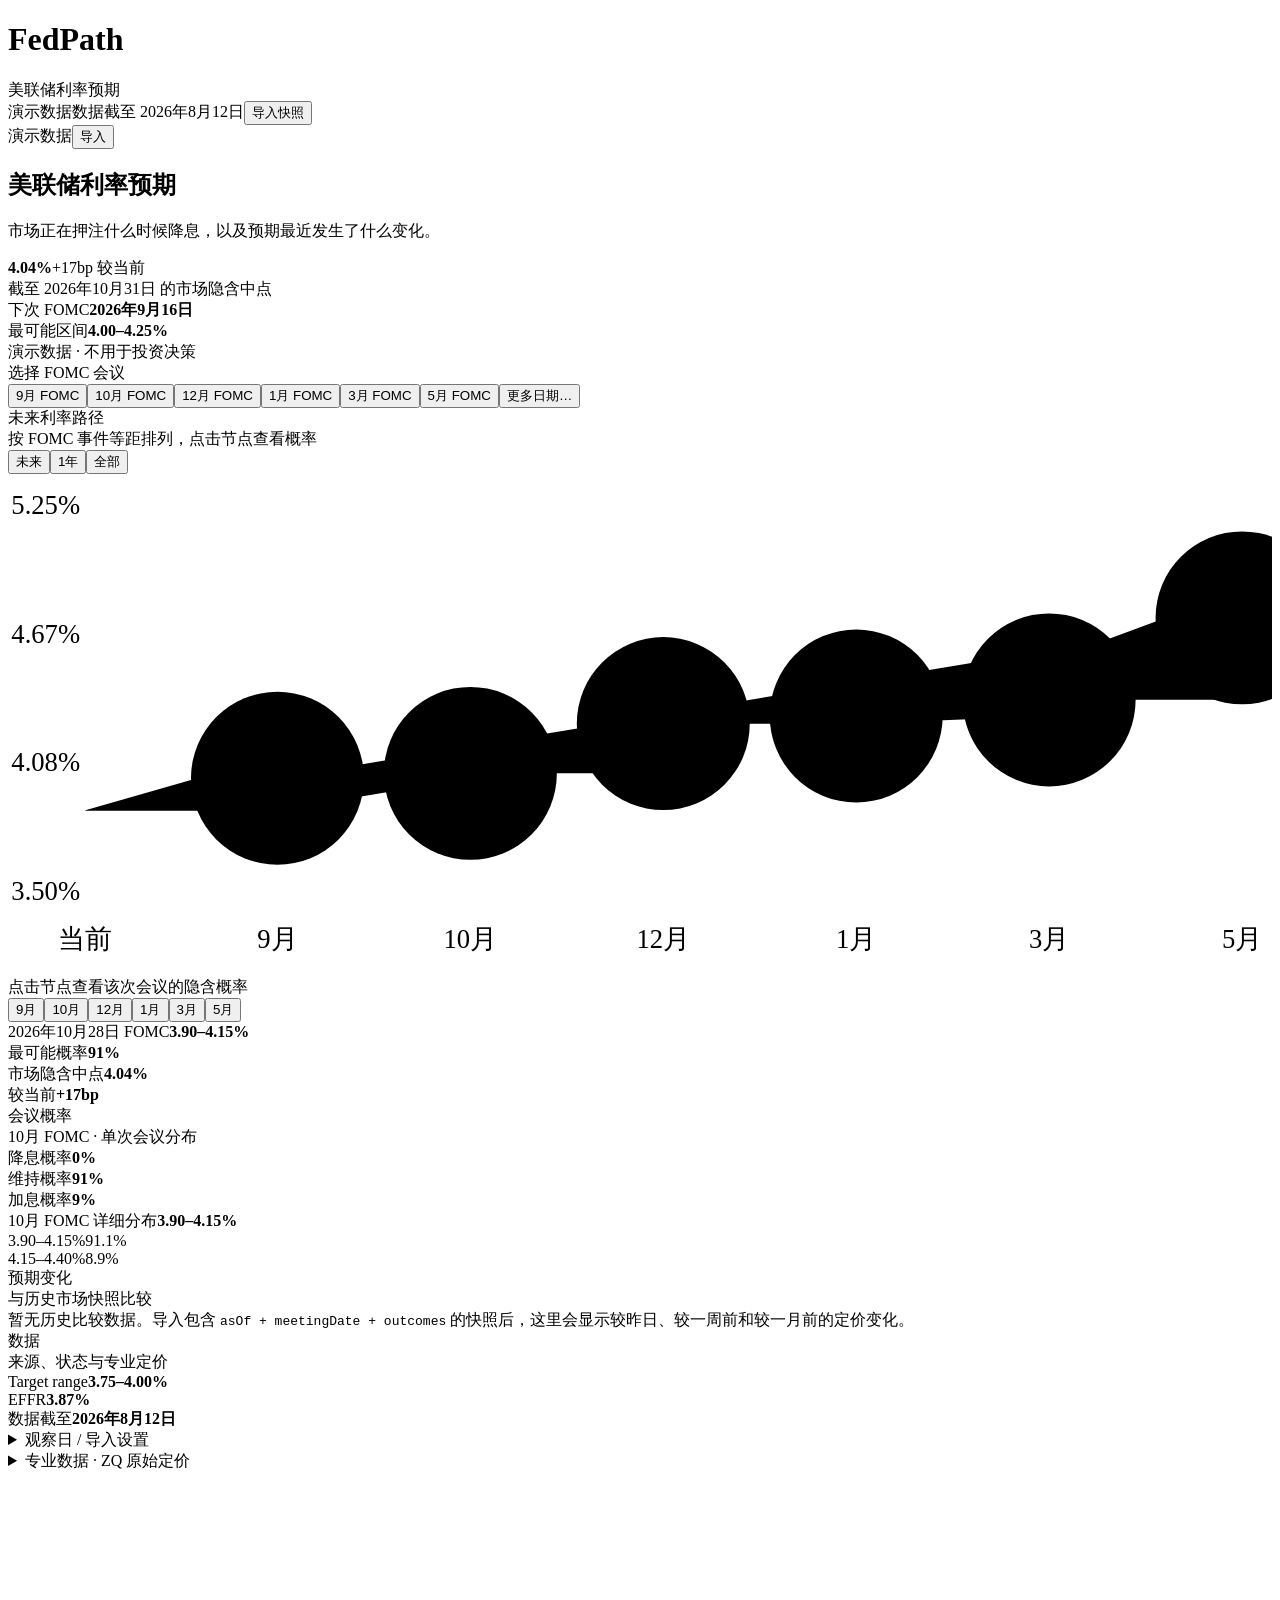
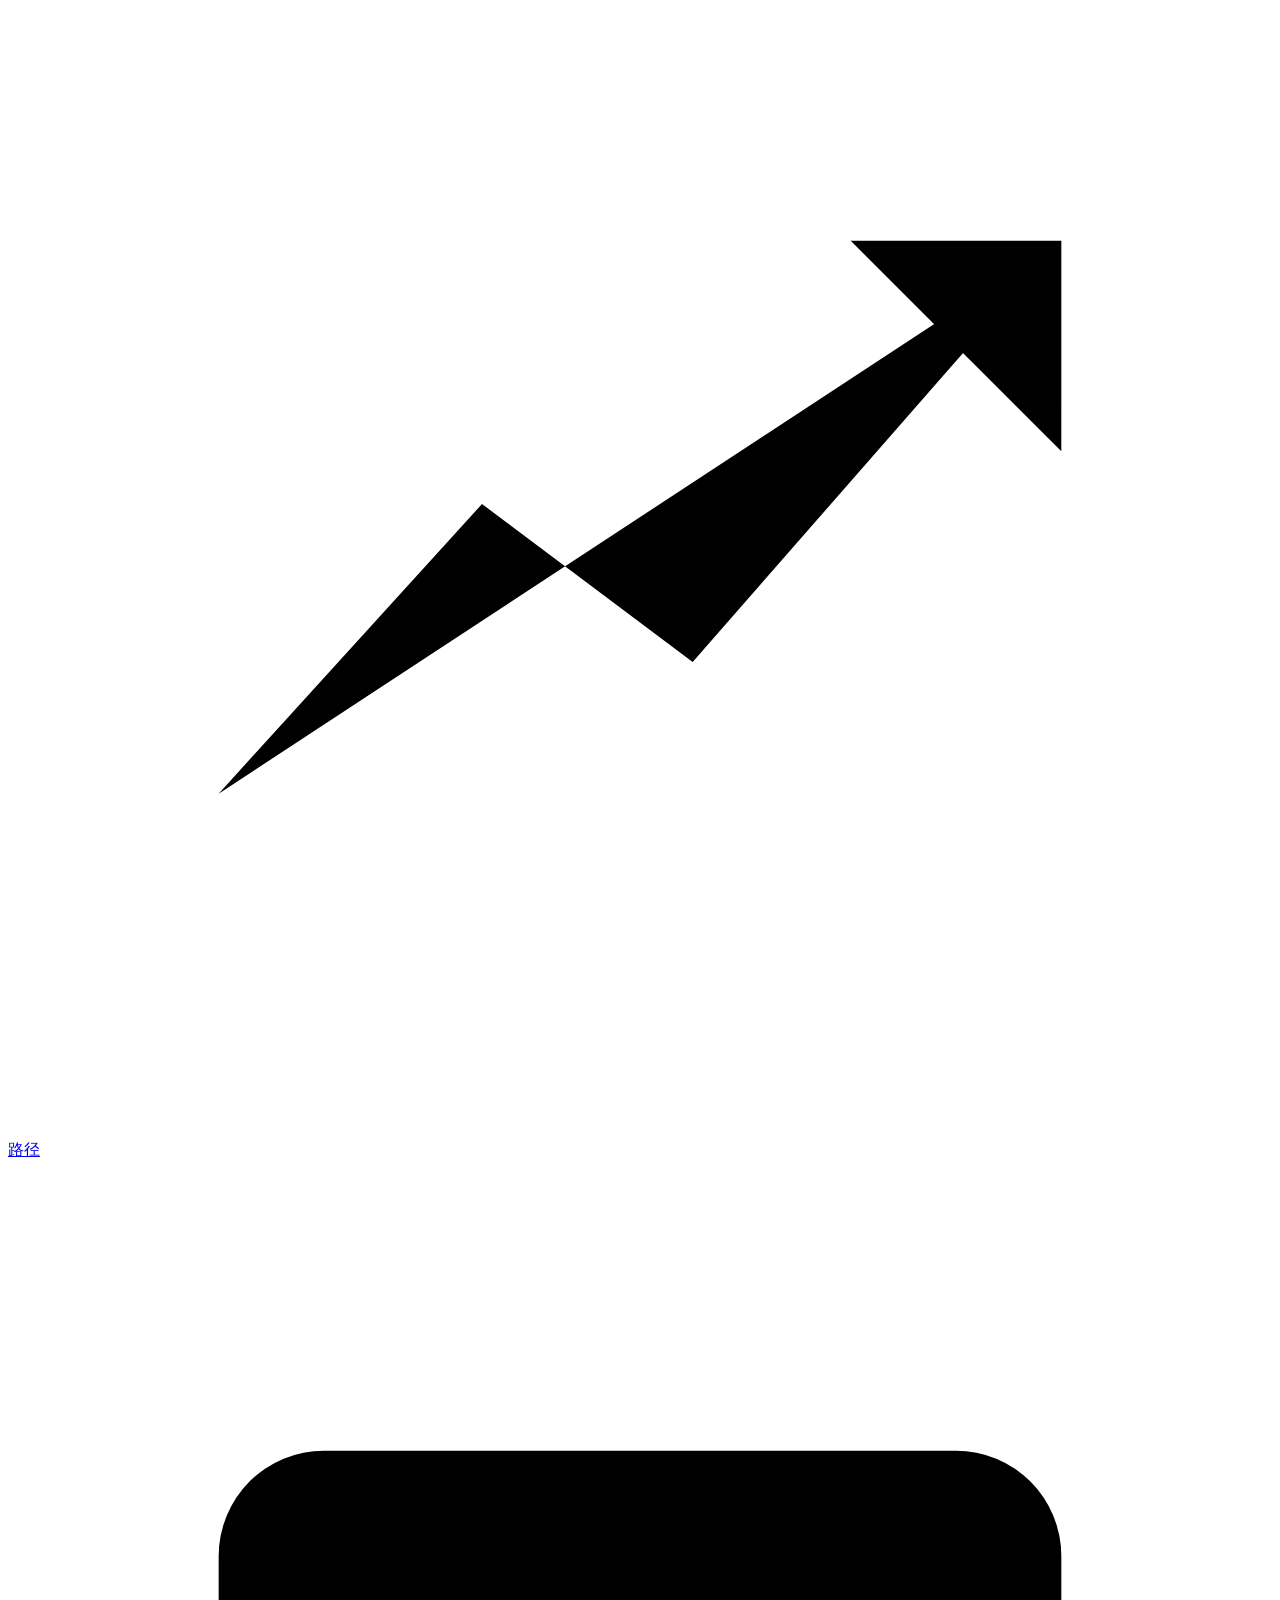
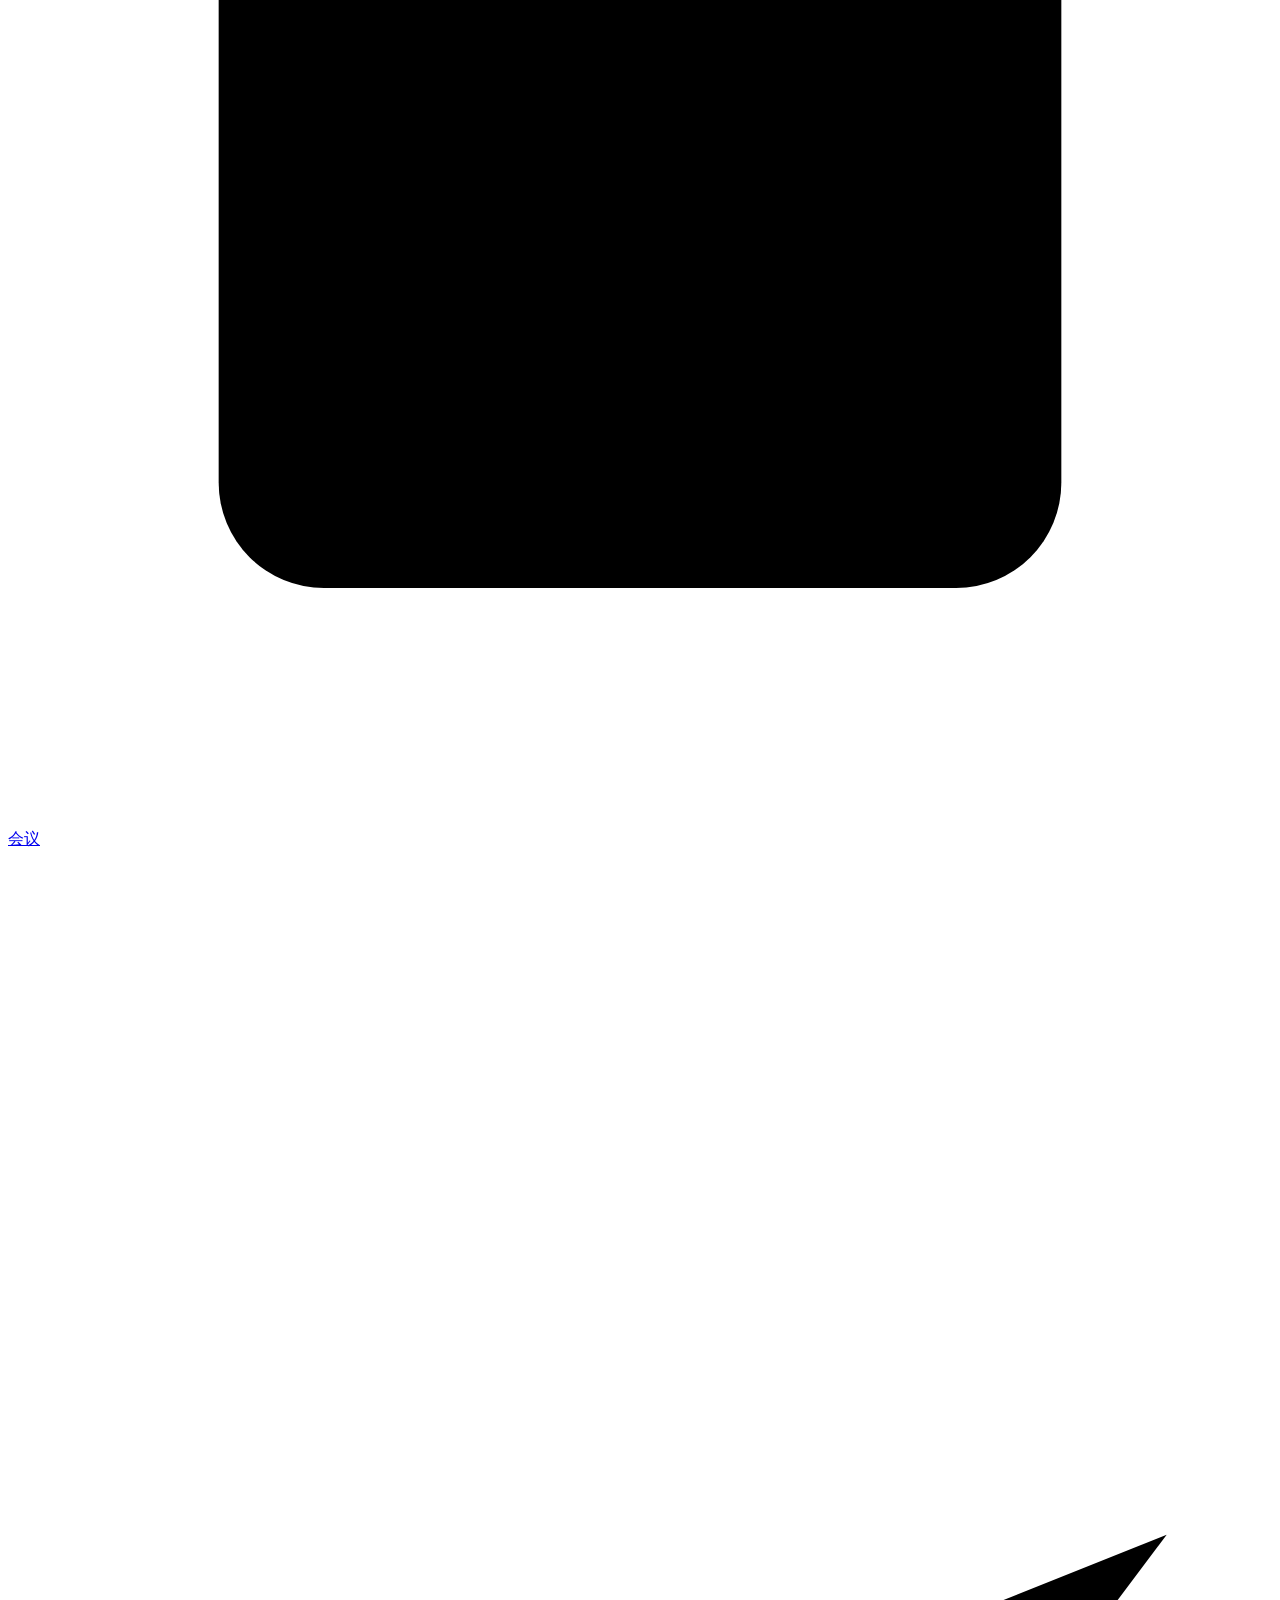
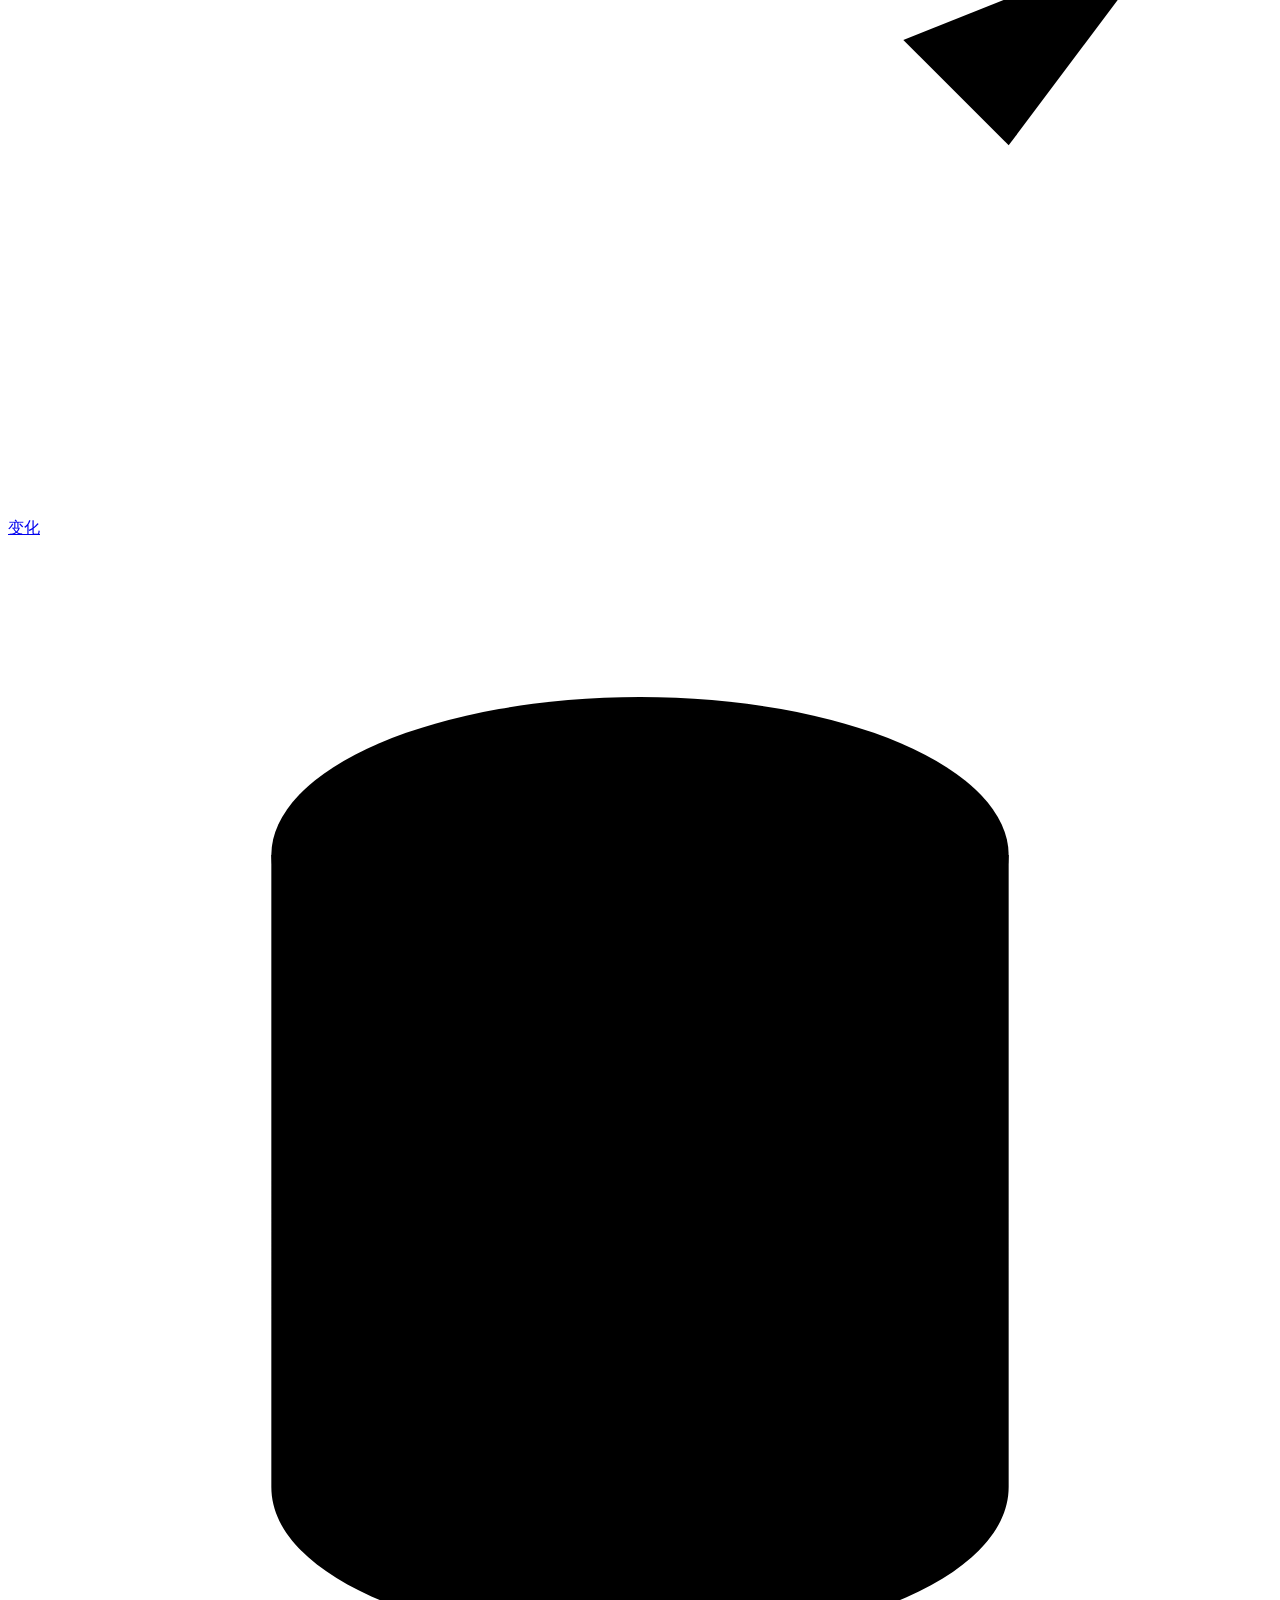
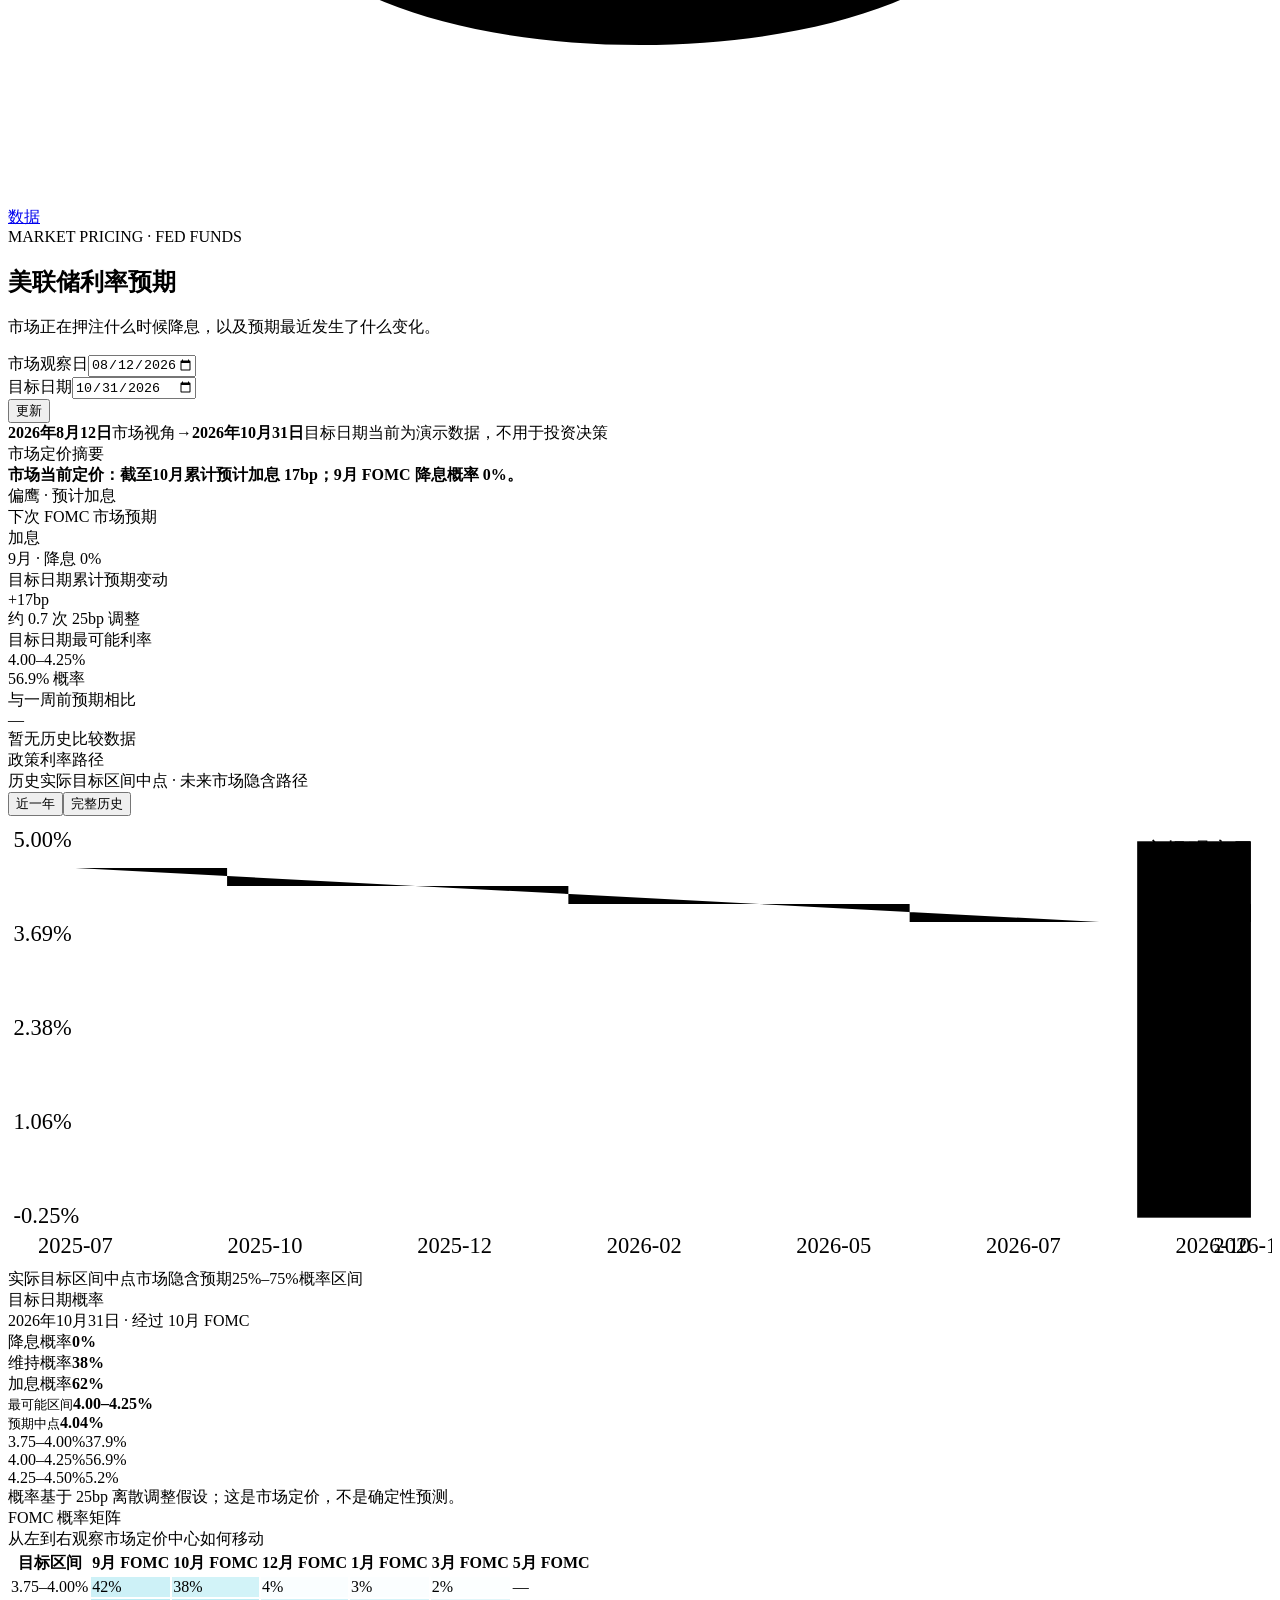
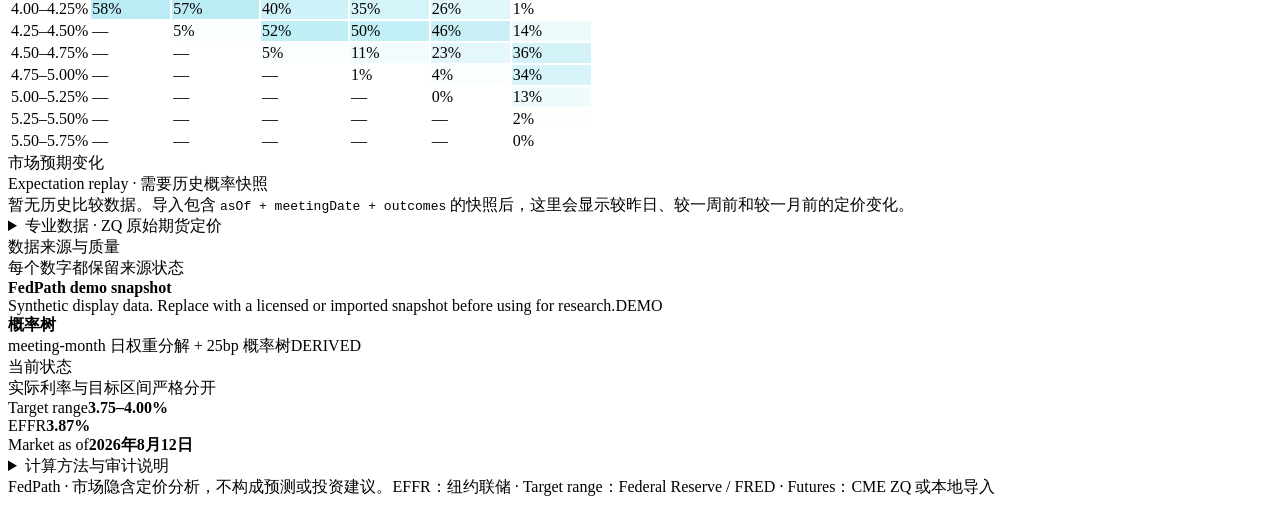
==== commit 60777762: "Deploy FedPath warm minimal UI" ====
--- a/qsl/fedpath/index.html
+++ b/qsl/fedpath/index.html
@@ -1 +1 @@
-<!DOCTYPE html><html lang="zh-CN"><head><meta charSet="utf-8"/><meta name="viewport" content="width=device-width, initial-scale=1"/><link rel="stylesheet" href="/wtx/qsl/fedpath/_next/static/chunks/3wu0q5hwofo2s.css" data-precedence="next"/><link rel="preload" as="script" fetchPriority="low" href="/wtx/qsl/fedpath/_next/static/chunks/3l04zcqx63h3y.js"/><script src="/wtx/qsl/fedpath/_next/static/chunks/10b31y1z16cdt.js" async=""></script><script src="/wtx/qsl/fedpath/_next/static/chunks/08ttfj81-47mu.js" async=""></script><script src="/wtx/qsl/fedpath/_next/static/chunks/turbopack-2lumdyjtnvq22.js" async=""></script><script src="/wtx/qsl/fedpath/_next/static/chunks/3fntmmi971322.js" async="" crossorigin=""></script><script src="/wtx/qsl/fedpath/_next/static/chunks/2h1j_8c3r6e90.js" async="" crossorigin=""></script><title>FedPath · Federal Funds Expectations</title><meta name="description" content="A transparent time machine for federal funds rate expectations."/><script src="/wtx/qsl/fedpath/_next/static/chunks/0cz1d0mv5g_q7.js" noModule=""></script></head><body><div hidden=""><!--$--><!--/$--></div><main class="shell"><header class="topbar"><div class="brand"><h1>FedPath</h1><span>美联储利率预期</span></div><div class="top-actions"><span><i class="data-dot demo-dot"></i>演示数据</span><span>数据截至 <!-- -->2026年8月12日</span><button class="quiet-button">导入快照</button><input hidden="" type="file" accept=".json,.csv,application/json,text/csv"/></div></header><div class="mobile-layout"><section class="mobile-hero"><div class="mobile-hero-top"><span class="mobile-data-status"><i class="data-dot demo-dot"></i>演示数据</span><button class="mobile-settings-button">导入</button></div><div class="mobile-kicker">FED FUNDS · MARKET PRICING</div><h2>美联储利率预期</h2><p>市场正在押注什么时候降息，以及预期最近发生了什么变化。</p><div class="mobile-primary-rate"><strong>4.04%</strong><span>+17bp<!-- --> 较当前</span></div><div class="mobile-primary-caption">截至 <!-- -->2026年10月31日<!-- --> 的市场隐含中点</div><div class="mobile-mini-stats"><div><span>下次 FOMC</span><strong>2026年9月16日</strong></div><div><span>最可能区间</span><strong>4.00–4.25%</strong></div></div><div class="mobile-demo-note">演示数据 · 不用于投资决策</div></section><section class="mobile-target-picker" aria-label="FOMC会议快捷选择"><div class="mobile-section-label">选择 FOMC 会议</div><div class="mobile-chip-row"><button type="button" class="mobile-chip ">9月 FOMC</button><button type="button" class="mobile-chip active">10月 FOMC</button><button type="button" class="mobile-chip ">12月 FOMC</button><button type="button" class="mobile-chip ">1月 FOMC</button><button type="button" class="mobile-chip ">3月 FOMC</button><button type="button" class="mobile-chip ">5月 FOMC</button><button type="button" class="mobile-chip">更多日期…</button></div></section><section id="mobile-path" class="mobile-section mobile-path-section"><div class="mobile-section-head"><div><div class="mobile-section-title">未来利率路径</div><div class="mobile-section-subtitle">按 FOMC 事件等距排列，点击节点查看概率</div></div><div class="mobile-view-tabs"><button class="active">未来</button><button class="">1年</button><button class="">全部</button></div></div><div class="mobile-future-chart"><svg viewBox="0 0 760 300" role="img" aria-label="未来五至七次 FOMC 的市场隐含利率路径"><g><line class="chart-grid" x1="46" x2="742" y1="252" y2="252"></line><text class="chart-axis" x="2" y="256">3.50<!-- -->%</text></g><g><line class="chart-grid" x1="46" x2="742" y1="174.6666666666667" y2="174.6666666666667"></line><text class="chart-axis" x="2" y="178.6666666666667">4.08<!-- -->%</text></g><g><line class="chart-grid" x1="46" x2="742" y1="97.33333333333329" y2="97.33333333333329"></line><text class="chart-axis" x="2" y="101.33333333333329">4.67<!-- -->%</text></g><g><line class="chart-grid" x1="46" x2="742" y1="20" y2="20"></line><text class="chart-axis" x="2" y="24">5.25<!-- -->%</text></g><path class="chart-band" d="M46.0,202.3 L162.0,169.1 L278.0,182.9 L394.0,146.9 L510.0,150.1 L626.0,112.4 L742.0,69.5 L742.0,102.7 L626.0,145.5 L510.0,150.1 L394.0,146.9 L278.0,182.9 L162.0,202.3 L46.0,202.3 Z"></path><path class="chart-implied" d="M46.0,202.3 H162.0 V182.9 H278.0 V180.0 H394.0 V150.1 H510.0 V145.5 H626.0 V135.8 H742.0 V86.5"></path><g><circle class="chart-hit " cx="162" cy="182.9326530612248" r="52" role="button" tabindex="0" aria-label="9月 FOMC"></circle><circle class="chart-dot " cx="162" cy="182.9326530612248" r="5"></circle></g><g><circle class="chart-hit is-selected" cx="278" cy="179.9971428571438" r="52" role="button" tabindex="0" aria-label="10月 FOMC"></circle><circle class="chart-dot is-selected" cx="278" cy="179.9971428571438" r="5"></circle></g><g><circle class="chart-hit " cx="394" cy="150.0621869488577" r="52" role="button" tabindex="0" aria-label="12月 FOMC"></circle><circle class="chart-dot " cx="394" cy="150.0621869488577" r="5"></circle></g><g><circle class="chart-hit " cx="510" cy="145.49583774250837" r="52" role="button" tabindex="0" aria-label="1月 FOMC"></circle><circle class="chart-dot " cx="510" cy="145.49583774250837" r="5"></circle></g><g><circle class="chart-hit " cx="626" cy="135.82592177612025" r="52" role="button" tabindex="0" aria-label="3月 FOMC"></circle><circle class="chart-dot " cx="626" cy="135.82592177612025" r="5"></circle></g><g><circle class="chart-hit " cx="742" cy="86.50935034754693" r="52" role="button" tabindex="0" aria-label="5月 FOMC"></circle><circle class="chart-dot " cx="742" cy="86.50935034754693" r="5"></circle></g><text class="chart-axis mobile-axis-label" text-anchor="middle" x="46" y="285">当前</text><text class="chart-axis mobile-axis-label" text-anchor="middle" x="162" y="285">9月</text><text class="chart-axis mobile-axis-label" text-anchor="middle" x="278" y="285">10月</text><text class="chart-axis mobile-axis-label" text-anchor="middle" x="394" y="285">12月</text><text class="chart-axis mobile-axis-label" text-anchor="middle" x="510" y="285">1月</text><text class="chart-axis mobile-axis-label" text-anchor="middle" x="626" y="285">3月</text><text class="chart-axis mobile-axis-label" text-anchor="middle" x="742" y="285">5月</text></svg><div class="mobile-chart-caption">点击节点查看该次会议的隐含概率</div><div class="mobile-node-picker" aria-label="选择 FOMC 节点"><button class="" aria-pressed="false">9月</button><button class="active" aria-pressed="true">10月</button><button class="" aria-pressed="false">12月</button><button class="" aria-pressed="false">1月</button><button class="" aria-pressed="false">3月</button><button class="" aria-pressed="false">5月</button></div></div><div class="mobile-meeting-detail"><div><span>2026年10月28日<!-- --> FOMC</span><strong>3.90–4.15%</strong></div><div><span>最可能概率</span><strong>91%</strong></div><div><span>市场隐含中点</span><strong>4.04%</strong></div><div><span>较当前</span><strong>+17bp</strong></div></div></section><section id="mobile-meetings" class="mobile-section"><div class="mobile-section-head"><div><div class="mobile-section-title">会议概率</div><div class="mobile-section-subtitle">10月 FOMC<!-- --> · 单次会议分布</div></div></div><div class="probability-summary"><div class="probability-summary-item dove"><span>降息概率</span><strong>0<!-- -->%</strong></div><div class="probability-summary-item neutral"><span>维持概率</span><strong>91<!-- -->%</strong></div><div class="probability-summary-item hawk"><span>加息概率</span><strong>9<!-- -->%</strong></div></div><div class="mobile-distribution-heading"><span>10月 FOMC<!-- --> 详细分布</span><strong>3.90–4.15%</strong></div><div class="dist-list"><div class="dist-row is-most"><span class="dist-range">3.90–4.15%</span><span class="bar-track"><span class="bar-fill" style="width:91.14285714285906%"></span></span><span class="dist-prob">91.1<!-- -->%</span></div><div class="dist-row "><span class="dist-range">4.15–4.40%</span><span class="bar-track"><span class="bar-fill" style="width:8.857142857140943%"></span></span><span class="dist-prob">8.9<!-- -->%</span></div></div></section><section id="mobile-changes" class="mobile-section"><div class="mobile-section-head"><div><div class="mobile-section-title">预期变化</div><div class="mobile-section-subtitle">与历史市场快照比较</div></div></div><div class="unavailable">暂无历史比较数据。导入包含 <code>asOf + meetingDate + outcomes</code> 的快照后，这里会显示较昨日、较一周前和较一月前的定价变化。</div></section><section id="mobile-data" class="mobile-section mobile-data-section"><div class="mobile-section-head"><div><div class="mobile-section-title">数据</div><div class="mobile-section-subtitle">来源、状态与专业定价</div></div></div><div class="mobile-data-list"><div><span>Target range</span><strong>3.75–4.00%</strong></div><div><span>EFFR</span><strong>3.87%</strong></div><div><span>数据截至</span><strong>2026年8月12日</strong></div></div><details id="mobile-settings" class="mobile-settings"><summary>观察日 / 导入设置</summary><div class="mobile-settings-body"><label>市场观察日<input type="date" max="2026-08-12" value="2026-08-12"/></label><label>目标日期<input type="date" min="2026-08-12" value="2026-10-31"/></label><button class="go-button">导入 JSON / CSV</button></div></details><details class="mobile-settings"><summary>专业数据 · ZQ 原始定价</summary><div class="mobile-settings-body"><div class="chart-wrap futures-chart-wrap"><svg viewBox="0 0 760 170" role="img" aria-label="ZQ期货隐含平均EFFR曲线"><line class="chart-grid" x1="38" x2="748" y1="140" y2="140"></line><line class="chart-grid" x1="38" x2="748" y1="15" y2="15"></line><text class="chart-axis" x="2" y="19">4.50<!-- -->%</text><text class="chart-axis" x="2" y="144">3.50<!-- -->%</text><path class="chart-implied" d="M38.0,112.5 L116.9,102.5 L195.8,100.0 L274.7,83.7 L353.6,75.0 L432.4,71.3 L511.3,65.0 L590.2,60.0 L669.1,57.5 L748.0,50.0"></path><g><circle class="chart-dot" cx="38" cy="112.50000000000014" r="4"></circle><text class="chart-axis" text-anchor="middle" x="38" y="161">26-09</text></g><g><circle class="chart-dot" cx="116.88888888888889" cy="102.50000000000036" r="4"></circle><text class="chart-axis" text-anchor="middle" x="116.88888888888889" y="161">26-10</text></g><g><circle class="chart-dot" cx="195.77777777777777" cy="100.00000000000085" r="4"></circle><text class="chart-axis" text-anchor="middle" x="195.77777777777777" y="161">26-11</text></g><g><circle class="chart-dot" cx="274.66666666666663" cy="83.74999999999964" r="4"></circle><text class="chart-axis" text-anchor="middle" x="274.66666666666663" y="161">26-12</text></g><g><circle class="chart-dot" cx="353.55555555555554" cy="75.0000000000005" r="4"></circle><text class="chart-axis" text-anchor="middle" x="353.55555555555554" y="161">27-01</text></g><g><circle class="chart-dot" cx="432.44444444444446" cy="71.25000000000036" r="4"></circle><text class="chart-axis" text-anchor="middle" x="432.44444444444446" y="161">27-02</text></g><g><circle class="chart-dot" cx="511.3333333333333" cy="65.00000000000071" r="4"></circle><text class="chart-axis" text-anchor="middle" x="511.3333333333333" y="161">27-03</text></g><g><circle class="chart-dot" cx="590.2222222222223" cy="59.99999999999993" r="4"></circle><text class="chart-axis" text-anchor="middle" x="590.2222222222223" y="161">27-04</text></g><g><circle class="chart-dot" cx="669.1111111111111" cy="57.500000000000426" r="4"></circle><text class="chart-axis" text-anchor="middle" x="669.1111111111111" y="161">27-05</text></g><g><circle class="chart-dot" cx="748" cy="50.00000000000014" r="4"></circle><text class="chart-axis" text-anchor="middle" x="748" y="161">27-06</text></g></svg></div><div class="compact-note">ZQ 价格对应合约月平均 EFFR。没有真实快照时，页面只显示明确标记的演示数据。</div></div></details></section><nav class="mobile-bottom-nav" aria-label="页面导航"><a class="is-active" aria-current="page" href="#mobile-path">路径</a><a class="" href="#mobile-meetings">会议</a><a class="" href="#mobile-changes">变化</a><a class="" href="#mobile-data">数据</a></nav></div><section class="hero hero-cn"><div><div class="eyebrow">MARKET PRICING · FED FUNDS</div><h2>美联储利率预期</h2><p>市场正在押注什么时候降息，以及预期最近发生了什么变化。</p></div><div class="time-controls"><div class="field"><label>市场观察日</label><input type="date" max="2026-08-12" value="2026-08-12"/></div><div class="field"><label>目标日期</label><input type="date" min="2026-08-12" value="2026-10-31"/></div><button class="go-button">更新</button></div></section><div class="status-strip"><span class="status-pill"><strong>2026年8月12日</strong><span>市场视角</span></span><span>→</span><span class="status-pill"><strong>2026年10月31日</strong><span>目标日期</span></span><span class="status-pill warning">当前为演示数据，不用于投资决策</span></div><section class="market-takeaway"><div><div class="panel-kicker">市场定价摘要</div><strong>市场当前定价：截至10月累计预计加息 17bp；9月 FOMC 降息概率 0%。</strong></div><span class="tone-tag hawk">偏鹰 · 预计加息</span></section><section class="summary-grid decision-grid"><div class="metric"><div class="metric-label">下次 FOMC 市场预期</div><div class="metric-value">加息</div><div class="metric-sub">9月 · 降息 0%</div></div><div class="metric"><div class="metric-label">目标日期累计预期变动</div><div class="metric-value hawk-text">+17bp</div><div class="metric-sub">约 <!-- -->0.7<!-- --> 次 25bp 调整</div></div><div class="metric"><div class="metric-label">目标日期最可能利率</div><div class="metric-value">4.00–4.25%</div><div class="metric-sub">56.9% 概率</div></div><div class="metric"><div class="metric-label">与一周前预期相比</div><div class="metric-value small-value ">—</div><div class="metric-sub">暂无历史比较数据</div></div></section><section class="grid-main"><div class="panel panel-primary"><div class="panel-head"><div><div class="panel-title">政策利率路径</div><div class="panel-kicker">历史实际目标区间中点 · 未来市场隐含路径</div></div><div class="chart-actions"><button class="outline-button active">近一年</button><button class="outline-button ">完整历史</button></div></div><div class="panel-body"><div class="chart-wrap chart-main-wrap"><svg viewBox="0 0 900 320" role="img" aria-label="美联储实际与市场隐含政策利率路径"><rect class="future-zone" x="804" y="18" width="81" height="268"></rect><g><line class="chart-grid" x1="48" x2="885" y1="286" y2="286"></line><text class="chart-axis" x="4" y="290">-0.25<!-- -->%</text></g><g><line class="chart-grid" x1="48" x2="885" y1="219" y2="219"></line><text class="chart-axis" x="4" y="223">1.06<!-- -->%</text></g><g><line class="chart-grid" x1="48" x2="885" y1="152" y2="152"></line><text class="chart-axis" x="4" y="156">2.38<!-- -->%</text></g><g><line class="chart-grid" x1="48" x2="885" y1="85" y2="85"></line><text class="chart-axis" x="4" y="89">3.69<!-- -->%</text></g><g><line class="chart-grid" x1="48" x2="885" y1="18" y2="18"></line><text class="chart-axis" x="4" y="22">5.00<!-- -->%</text></g><line class="chart-meeting" x1="831" x2="831" y1="18" y2="286"></line><line class="chart-meeting" x1="858" x2="858" y1="18" y2="286"></line><line class="chart-divider" x1="804" x2="804" y1="18" y2="286"></line><text class="chart-divider-label" x="809" y="30">市场观察日</text><path class="chart-band" d="M831.0,62.7 L858.0,62.7 L885.0,62.7 L885.0,75.4 L858.0,75.4 L831.0,75.4 Z"></path><path class="chart-actual" d="M48.0,37.1 H75.0 V37.1 H102.0 V37.1 H129.0 V37.1 H156.0 V49.9 H183.0 V49.9 H210.0 V49.9 H237.0 V49.9 H264.0 V49.9 H291.0 V49.9 H318.0 V49.9 H345.0 V49.9 H372.0 V49.9 H399.0 V62.7 H426.0 V62.7 H453.0 V62.7 H480.0 V62.7 H507.0 V62.7 H534.0 V62.7 H561.0 V62.7 H588.0 V62.7 H615.0 V62.7 H642.0 V75.4 H669.0 V75.4 H696.0 V75.4 H723.0 V75.4 H750.0 V75.4 H777.0 V75.4"></path><path class="chart-implied" d="M804.0,75.4 H831.0 V68.0 H858.0 V66.8 H885.0 V66.8"></path><circle class="chart-dot" cx="831" cy="67.976530612245" r="4"></circle><circle class="chart-dot" cx="858" cy="66.84619047619086" r="4"></circle><text class="chart-axis" text-anchor="middle" x="48" y="311">2025-07</text><text class="chart-axis" text-anchor="middle" x="183" y="311">2025-10</text><text class="chart-axis" text-anchor="middle" x="318" y="311">2025-12</text><text class="chart-axis" text-anchor="middle" x="453" y="311">2026-02</text><text class="chart-axis" text-anchor="middle" x="588" y="311">2026-05</text><text class="chart-axis" text-anchor="middle" x="723" y="311">2026-07</text><text class="chart-axis" text-anchor="middle" x="858" y="311">2026-10</text><text class="chart-axis" text-anchor="middle" x="885" y="311">2026-10</text></svg><div class="legend"><span><i class="actual"></i>实际目标区间中点</span><span><i class="implied"></i>市场隐含预期</span><span><i class="band"></i>25%–75%概率区间</span></div></div></div></div><div class="panel"><div class="panel-head"><div><div class="panel-title">目标日期概率</div><div class="panel-kicker">2026年10月31日<!-- --> · <!-- -->经过 10月 FOMC</div></div></div><div class="panel-body"><div class="probability-summary"><div class="probability-summary-item dove"><span>降息概率</span><strong>0<!-- -->%</strong></div><div class="probability-summary-item neutral"><span>维持概率</span><strong>38<!-- -->%</strong></div><div class="probability-summary-item hawk"><span>加息概率</span><strong>62<!-- -->%</strong></div></div><div class="distribution-summary"><div><small>最可能区间</small><strong>4.00–4.25%</strong></div><div><small>预期中点</small><strong>4.04%</strong></div></div><div class="dist-list"><div class="dist-row "><span class="dist-range">3.75–4.00%</span><span class="bar-track"><span class="bar-fill" style="width:37.9219387755119%"></span></span><span class="dist-prob">37.9<!-- -->%</span></div><div class="dist-row is-most"><span class="dist-range">4.00–4.25%</span><span class="bar-track"><span class="bar-fill" style="width:56.906122448979104%"></span></span><span class="dist-prob">56.9<!-- -->%</span></div><div class="dist-row "><span class="dist-range">4.25–4.50%</span><span class="bar-track"><span class="bar-fill" style="width:5.171938775508999%"></span></span><span class="dist-prob">5.2<!-- -->%</span></div></div><div class="compact-note">概率基于 25bp 离散调整假设；这是市场定价，不是确定性预测。</div></div></div></section><section class="grid-two section-gap"><div class="panel"><div class="panel-head"><div><div class="panel-title">FOMC 概率矩阵</div><div class="panel-kicker">从左到右观察市场定价中心如何移动</div></div></div><div class="panel-body"><div class="matrix-scroll"><table class="matrix"><thead><tr><th>目标区间</th><th>9月<!-- --> FOMC</th><th>10月<!-- --> FOMC</th><th>12月<!-- --> FOMC</th><th>1月<!-- --> FOMC</th><th>3月<!-- --> FOMC</th><th>5月<!-- --> FOMC</th></tr></thead><tbody><tr><td>3.75–4.00%</td><td class="" style="background:rgba(109, 215, 232, 0.3411785714285795)">42%</td><td class="" style="background:rgba(109, 215, 232, 0.31095989795919754)">38%</td><td class="" style="background:rgba(109, 215, 232, 0.030097846913610844)">4%</td><td class="" style="background:rgba(109, 215, 232, 0.02595103244995768)">3%</td><td class="" style="background:rgba(109, 215, 232, 0.018379437099851154)">2%</td><td class="" style="background:rgba(109, 215, 232, 0)">—</td></tr><tr><td>4.00–4.25%</td><td class="matrix-max" style="background:rgba(109, 215, 232, 0.47882142857142046)">58%</td><td class="matrix-max" style="background:rgba(109, 215, 232, 0.4666302040816286)">57%</td><td class="" style="background:rgba(109, 215, 232, 0.3260272461073586)">40%</td><td class="" style="background:rgba(109, 215, 232, 0.28525475110733)">35%</td><td class="" style="background:rgba(109, 215, 232, 0.20959907789904914)">26%</td><td class="" style="background:rgba(109, 215, 232, 0.009410271795122757)">1%</td></tr><tr><td>4.25–4.50%</td><td class="" style="background:rgba(109, 215, 232, 0)">—</td><td class="" style="background:rgba(109, 215, 232, 0.04240989795917379)">5%</td><td class="matrix-max" style="background:rgba(109, 215, 232, 0.42556986827911897)">52%</td><td class="matrix-max" style="background:rgba(109, 215, 232, 0.41185510700212047)">50%</td><td class="matrix-max" style="background:rgba(109, 215, 232, 0.3749175913998697)">46%</td><td class="" style="background:rgba(109, 215, 232, 0.11628389318902976)">14%</td></tr><tr><td>4.50–4.75%</td><td class="" style="background:rgba(109, 215, 232, 0)">—</td><td class="" style="background:rgba(109, 215, 232, 0)">—</td><td class="" style="background:rgba(109, 215, 232, 0.038305038699911496)">5%</td><td class="" style="background:rgba(109, 215, 232, 0.09166152633082598)">11%</td><td class="" style="background:rgba(109, 215, 232, 0.18508271222081882)">23%</td><td class="matrix-max" style="background:rgba(109, 215, 232, 0.29424215681146)">36%</td></tr><tr><td>4.75–5.00%</td><td class="" style="background:rgba(109, 215, 232, 0)">—</td><td class="" style="background:rgba(109, 215, 232, 0)">—</td><td class="" style="background:rgba(109, 215, 232, 0)">—</td><td class="" style="background:rgba(109, 215, 232, 0.005277583109765728)">1%</td><td class="" style="background:rgba(109, 215, 232, 0.030481368896620335)">4%</td><td class="" style="background:rgba(109, 215, 232, 0.2777221332602064)">34%</td></tr><tr><td>5.00–5.25%</td><td class="" style="background:rgba(109, 215, 232, 0)">—</td><td class="" style="background:rgba(109, 215, 232, 0)">—</td><td class="" style="background:rgba(109, 215, 232, 0)">—</td><td class="" style="background:rgba(109, 215, 232, 0)">—</td><td class="" style="background:rgba(109, 215, 232, 0.0015398124837907208)">0%</td><td class="" style="background:rgba(109, 215, 232, 0.10592682443883793)">13%</td></tr><tr><td>5.25–5.50%</td><td class="" style="background:rgba(109, 215, 232, 0)">—</td><td class="" style="background:rgba(109, 215, 232, 0)">—</td><td class="" style="background:rgba(109, 215, 232, 0)">—</td><td class="" style="background:rgba(109, 215, 232, 0)">—</td><td class="" style="background:rgba(109, 215, 232, 0)">—</td><td class="" style="background:rgba(109, 215, 232, 0.01566329201325321)">2%</td></tr><tr><td>5.50–5.75%</td><td class="" style="background:rgba(109, 215, 232, 0)">—</td><td class="" style="background:rgba(109, 215, 232, 0)">—</td><td class="" style="background:rgba(109, 215, 232, 0)">—</td><td class="" style="background:rgba(109, 215, 232, 0)">—</td><td class="" style="background:rgba(109, 215, 232, 0)">—</td><td class="" style="background:rgba(109, 215, 232, 0.0007514284920899587)">0%</td></tr></tbody></table></div></div></div><div class="panel"><div class="panel-head"><div><div class="panel-title">市场预期变化</div><div class="panel-kicker">Expectation replay · 需要历史概率快照</div></div></div><div class="panel-body"><div class="unavailable">暂无历史比较数据。导入包含 <code>asOf + meetingDate + outcomes</code> 的快照后，这里会显示较昨日、较一周前和较一月前的定价变化。</div></div></div></section><details class="panel details professional-data"><summary>专业数据 · ZQ 原始期货定价</summary><div class="panel-body"><div class="panel-kicker professional-note">ZQ 价格对应合约月平均 EFFR；原始数据优先级低于政策结论。</div><div class="chart-wrap futures-chart-wrap"><svg viewBox="0 0 760 170" role="img" aria-label="ZQ期货隐含平均EFFR曲线"><line class="chart-grid" x1="38" x2="748" y1="140" y2="140"></line><line class="chart-grid" x1="38" x2="748" y1="15" y2="15"></line><text class="chart-axis" x="2" y="19">4.50<!-- -->%</text><text class="chart-axis" x="2" y="144">3.50<!-- -->%</text><path class="chart-implied" d="M38.0,112.5 L116.9,102.5 L195.8,100.0 L274.7,83.7 L353.6,75.0 L432.4,71.3 L511.3,65.0 L590.2,60.0 L669.1,57.5 L748.0,50.0"></path><g><circle class="chart-dot" cx="38" cy="112.50000000000014" r="4"></circle><text class="chart-axis" text-anchor="middle" x="38" y="161">26-09</text></g><g><circle class="chart-dot" cx="116.88888888888889" cy="102.50000000000036" r="4"></circle><text class="chart-axis" text-anchor="middle" x="116.88888888888889" y="161">26-10</text></g><g><circle class="chart-dot" cx="195.77777777777777" cy="100.00000000000085" r="4"></circle><text class="chart-axis" text-anchor="middle" x="195.77777777777777" y="161">26-11</text></g><g><circle class="chart-dot" cx="274.66666666666663" cy="83.74999999999964" r="4"></circle><text class="chart-axis" text-anchor="middle" x="274.66666666666663" y="161">26-12</text></g><g><circle class="chart-dot" cx="353.55555555555554" cy="75.0000000000005" r="4"></circle><text class="chart-axis" text-anchor="middle" x="353.55555555555554" y="161">27-01</text></g><g><circle class="chart-dot" cx="432.44444444444446" cy="71.25000000000036" r="4"></circle><text class="chart-axis" text-anchor="middle" x="432.44444444444446" y="161">27-02</text></g><g><circle class="chart-dot" cx="511.3333333333333" cy="65.00000000000071" r="4"></circle><text class="chart-axis" text-anchor="middle" x="511.3333333333333" y="161">27-03</text></g><g><circle class="chart-dot" cx="590.2222222222223" cy="59.99999999999993" r="4"></circle><text class="chart-axis" text-anchor="middle" x="590.2222222222223" y="161">27-04</text></g><g><circle class="chart-dot" cx="669.1111111111111" cy="57.500000000000426" r="4"></circle><text class="chart-axis" text-anchor="middle" x="669.1111111111111" y="161">27-05</text></g><g><circle class="chart-dot" cx="748" cy="50.00000000000014" r="4"></circle><text class="chart-axis" text-anchor="middle" x="748" y="161">27-06</text></g></svg></div><div class="table-scroll"><table class="futures-table"><thead><tr><th>合约</th><th>月份</th><th>价格</th><th>隐含月均 EFFR</th></tr></thead><tbody><tr><td>ZQU6<span class="fomc-mark">FOMC</span></td><td>2026-09</td><td>96.280</td><td>3.720%</td></tr><tr><td>ZQV6<span class="fomc-mark">FOMC</span></td><td>2026-10</td><td>96.200</td><td>3.800%</td></tr><tr><td>ZQX6</td><td>2026-11</td><td>96.180</td><td>3.820%</td></tr><tr><td>ZQZ6<span class="fomc-mark">FOMC</span></td><td>2026-12</td><td>96.050</td><td>3.950%</td></tr><tr><td>ZQF7<span class="fomc-mark">FOMC</span></td><td>2027-01</td><td>95.980</td><td>4.020%</td></tr><tr><td>ZQG7</td><td>2027-02</td><td>95.950</td><td>4.050%</td></tr><tr><td>ZQH7<span class="fomc-mark">FOMC</span></td><td>2027-03</td><td>95.900</td><td>4.100%</td></tr><tr><td>ZQJ7</td><td>2027-04</td><td>95.860</td><td>4.140%</td></tr><tr><td>ZQK7<span class="fomc-mark">FOMC</span></td><td>2027-05</td><td>95.840</td><td>4.160%</td></tr><tr><td>ZQM7</td><td>2027-06</td><td>95.780</td><td>4.220%</td></tr></tbody></table></div></div></details><section class="grid-two section-gap"><div class="panel"><div class="panel-head"><div><div class="panel-title">数据来源与质量</div><div class="panel-kicker">每个数字都保留来源状态</div></div></div><div class="panel-body"><div class="source-list"><div class="source-item"><span><strong>FedPath demo snapshot</strong><br/>Synthetic display data. Replace with a licensed or imported snapshot before using for research.</span><span class="source-status">DEMO</span></div><div class="source-item"><span><strong>概率树</strong><br/>meeting-month 日权重分解 + 25bp 概率树</span><span class="source-status">DERIVED</span></div></div></div></div><div class="panel"><div class="panel-head"><div><div class="panel-title">当前状态</div><div class="panel-kicker">实际利率与目标区间严格分开</div></div></div><div class="panel-body state-list"><div><span>Target range</span><strong>3.75–4.00%</strong></div><div><span>EFFR</span><strong>3.87%</strong></div><div><span>Market as of</span><strong>2026年8月12日</strong></div></div></div></section><details class="panel details"><summary>计算方法与审计说明</summary><div class="method-grid"><div class="method-step"><b>01 · ZQ 价格</b><span>100 − ZQ 价格 = 合约月平均 EFFR。</span></div><div class="method-step"><b>02 · FOMC 月</b><span>从最近连续非 FOMC 月反推会议月 Start / End EFFR，并按会议日前后自然日加权。</span></div><div class="method-step"><b>03 · 25bp</b><span>把隐含预期变动拆成相邻的 25bp outcome。</span></div><div class="method-step"><b>04 · 概率树</b><span>把每次会议的 outcome 做 unconditional convolution。</span></div><div class="method-step"><b>05 · 边界</b><span>EFFR、Target range、市场定价和 Demo/Imported/Live 状态不混用。</span></div></div></details><footer class="footer"><span>FedPath · 市场隐含定价分析，不构成预测或投资建议。</span><span>EFFR：纽约联储 · Target range：Federal Reserve / FRED · Futures：CME ZQ 或本地导入</span></footer></main><!--$--><!--/$--><script src="/wtx/qsl/fedpath/_next/static/chunks/3l04zcqx63h3y.js" id="_R_" async=""></script><script>(self.__next_f=self.__next_f||[]).push([0])</script><script>self.__next_f.push([1,"1:\"$Sreact.fragment\"\n2:I[39756,[\"/wtx/qsl/fedpath/_next/static/chunks/3fntmmi971322.js\"],\"default\"]\n3:I[37457,[\"/wtx/qsl/fedpath/_next/static/chunks/3fntmmi971322.js\"],\"default\"]\n4:I[21435,[\"/wtx/qsl/fedpath/_next/static/chunks/3fntmmi971322.js\",\"/wtx/qsl/fedpath/_next/static/chunks/2h1j_8c3r6e90.js\"],\"default\"]\n5:I[97367,[\"/wtx/qsl/fedpath/_next/static/chunks/3fntmmi971322.js\"],\"OutletBoundary\"]\n6:\"$Sreact.suspense\"\n8:I[97367,[\"/wtx/qsl/fedpath/_next/static/chunks/3fntmmi971322.js\"],\"ViewportBoundary\"]\na:I[97367,[\"/wtx/qsl/fedpath/_next/static/chunks/3fntmmi971322.js\"],\"MetadataBoundary\"]\nc:I[68027,[\"/wtx/qsl/fedpath/_next/static/chunks/3fntmmi971322.js\"],\"default\",1]\n:HL[\"/wtx/qsl/fedpath/_next/static/chunks/3wu0q5hwofo2s.css\",\"style\"]\n0:{\"P\":null,\"c\":[\"\",\"\"],\"q\":\"\",\"i\":false,\"f\":[[[\"\",{\"children\":[\"__PAGE__\",{},\"$undefined\",\"$undefined\",4608]},\"$undefined\",\"$undefined\",4624],[[\"$\",\"$1\",\"c\",{\"children\":[[[\"$\",\"link\",\"0\",{\"rel\":\"stylesheet\",\"href\":\"/wtx/qsl/fedpath/_next/static/chunks/3wu0q5hwofo2s.css\",\"precedence\":\"next\",\"crossOrigin\":\"$undefined\",\"nonce\":\"$undefined\"}],[\"$\",\"script\",\"script-0\",{\"src\":\"/wtx/qsl/fedpath/_next/static/chunks/3fntmmi971322.js\",\"async\":true,\"nonce\":\"$undefined\"}]],[\"$\",\"html\",null,{\"lang\":\"zh-CN\",\"children\":[\"$\",\"body\",null,{\"children\":[\"$\",\"$L2\",null,{\"parallelRouterKey\":\"children\",\"error\":\"$undefined\",\"errorStyles\":\"$undefined\",\"errorScripts\":\"$undefined\",\"template\":[\"$\",\"$L3\",null,{}],\"templateStyles\":\"$undefined\",\"templateScripts\":\"$undefined\",\"notFound\":[[[\"$\",\"title\",null,{\"children\":\"404: This page could not be found.\"}],[\"$\",\"div\",null,{\"style\":{\"fontFamily\":\"system-ui,\\\"Segoe UI\\\",Roboto,Helvetica,Arial,sans-serif,\\\"Apple Color Emoji\\\",\\\"Segoe UI Emoji\\\"\",\"height\":\"100vh\",\"textAlign\":\"center\",\"display\":\"flex\",\"flexDirection\":\"column\",\"alignItems\":\"center\",\"justifyContent\":\"center\"},\"children\":[\"$\",\"div\",null,{\"children\":[[\"$\",\"style\",null,{\"dangerouslySetInnerHTML\":{\"__html\":\"body{color:#000;background:#fff;margin:0}.next-error-h1{border-right:1px solid rgba(0,0,0,.3)}@media (prefers-color-scheme:dark){body{color:#fff;background:#000}.next-error-h1{border-right:1px solid rgba(255,255,255,.3)}}\"}}],[\"$\",\"h1\",null,{\"className\":\"next-error-h1\",\"style\":{\"display\":\"inline-block\",\"margin\":\"0 20px 0 0\",\"padding\":\"0 23px 0 0\",\"fontSize\":24,\"fontWeight\":500,\"verticalAlign\":\"top\",\"lineHeight\":\"49px\"},\"children\":404}],[\"$\",\"div\",null,{\"style\":{\"display\":\"inline-block\"},\"children\":[\"$\",\"h2\",null,{\"style\":{\"fontSize\":14,\"fontWeight\":400,\"lineHeight\":\"49px\",\"margin\":0},\"children\":\"This page could not be found.\"}]}]]}]}]],[]],\"forbidden\":\"$undefined\",\"unauthorized\":\"$undefined\"}]}]}]]}],{\"children\":[[\"$\",\"$1\",\"c\",{\"children\":[[\"$\",\"$L4\",null,{}],[[\"$\",\"script\",\"script-0\",{\"src\":\"/wtx/qsl/fedpath/_next/static/chunks/2h1j_8c3r6e90.js\",\"async\":true,\"nonce\":\"$undefined\"}]],[\"$\",\"$L5\",null,{\"children\":[\"$\",\"$6\",null,{\"name\":\"Next.MetadataOutlet\",\"children\":\"$@7\"}]}]]}],{},null,false,null]},null,false,null],[\"$\",\"$1\",\"h\",{\"children\":[null,[\"$\",\"$L8\",null,{\"children\":\"$L9\"}],[\"$\",\"div\",null,{\"hidden\":true,\"children\":[\"$\",\"$La\",null,{\"children\":[\"$\",\"$6\",null,{\"name\":\"Next.Metadata\",\"children\":\"$Lb\"}]}]}],null]}],false]],\"m\":\"$undefined\",\"G\":[\"$c\",[[\"$\",\"link\",\"0\",{\"rel\":\"stylesheet\",\"href\":\"/wtx/qsl/fedpath/_next/static/chunks/3wu0q5hwofo2s.css\",\"precedence\":\"next\",\"crossOrigin\":\"$undefined\",\"nonce\":\"$undefined\"}]]],\"S\":true,\"h\":null,\"r\":\"$undefined\",\"s\":\"$undefined\",\"a\":\"$undefined\",\"l\":\"$undefined\",\"p\":\"$undefined\",\"d\":\"$undefined\",\"b\":\"JY00i8WgCYhF0JsuhIY0n\"}\n9:[[\"$\",\"meta\",\"0\",{\"charSet\":\"utf-8\"}],[\"$\",\"meta\",\"1\",{\"name\":\"viewport\",\"content\":\"width=device-width, initial-scale=1\"}]]\n7:null\nb:[[\"$\",\"title\",\"0\",{\"children\":\"FedPath · Federal Funds Expectations\"}],[\"$\",\"meta\",\"1\",{\"name\":\"description\",\"content\":\"A transparent time machine for federal funds rate expectations.\"}]]\n"])</script></body></html>+<!DOCTYPE html><html lang="zh-CN"><head><meta charSet="utf-8"/><meta name="viewport" content="width=device-width, initial-scale=1"/><link rel="stylesheet" href="/wtx/qsl/fedpath/_next/static/chunks/15hcmwjnm8ftg.css" data-precedence="next"/><link rel="preload" as="script" fetchPriority="low" href="/wtx/qsl/fedpath/_next/static/chunks/3l04zcqx63h3y.js"/><script src="/wtx/qsl/fedpath/_next/static/chunks/10b31y1z16cdt.js" async=""></script><script src="/wtx/qsl/fedpath/_next/static/chunks/08ttfj81-47mu.js" async=""></script><script src="/wtx/qsl/fedpath/_next/static/chunks/turbopack-2lumdyjtnvq22.js" async=""></script><script src="/wtx/qsl/fedpath/_next/static/chunks/3fntmmi971322.js" async="" crossorigin=""></script><script src="/wtx/qsl/fedpath/_next/static/chunks/1-lgvrh2tom7o.js" async="" crossorigin=""></script><title>FedPath · Federal Funds Expectations</title><meta name="description" content="A transparent time machine for federal funds rate expectations."/><script src="/wtx/qsl/fedpath/_next/static/chunks/0cz1d0mv5g_q7.js" noModule=""></script></head><body><div hidden=""><!--$--><!--/$--></div><main class="shell"><header class="topbar"><div class="brand"><h1>FedPath</h1><span>美联储利率预期</span></div><div class="top-actions"><span><i class="data-dot demo-dot"></i>演示数据</span><span>数据截至 <!-- -->2026年8月12日</span><button class="quiet-button">导入快照</button><input hidden="" type="file" accept=".json,.csv,application/json,text/csv"/></div></header><div class="mobile-layout"><section class="mobile-hero"><div class="mobile-hero-top"><span class="mobile-data-status"><i class="data-dot demo-dot"></i>演示数据</span><button class="mobile-settings-button">导入</button></div><h2>美联储利率预期</h2><p>市场正在押注什么时候降息，以及预期最近发生了什么变化。</p><div class="mobile-primary-rate"><strong>4.04%</strong><span>+17bp<!-- --> 较当前</span></div><div class="mobile-primary-caption">截至 <!-- -->2026年10月31日<!-- --> 的市场隐含中点</div><div class="mobile-mini-stats"><div><span>下次 FOMC</span><strong>2026年9月16日</strong></div><div><span>最可能区间</span><strong>4.00–4.25%</strong></div></div><div class="mobile-demo-note">演示数据 · 不用于投资决策</div></section><section class="mobile-target-picker" aria-label="FOMC会议快捷选择"><div class="mobile-section-label">选择 FOMC 会议</div><div class="mobile-chip-row"><button type="button" class="mobile-chip ">9月 FOMC</button><button type="button" class="mobile-chip active">10月 FOMC</button><button type="button" class="mobile-chip ">12月 FOMC</button><button type="button" class="mobile-chip ">1月 FOMC</button><button type="button" class="mobile-chip ">3月 FOMC</button><button type="button" class="mobile-chip ">5月 FOMC</button><button type="button" class="mobile-chip">更多日期…</button></div></section><section id="mobile-path" class="mobile-section mobile-path-section"><div class="mobile-section-head"><div><div class="mobile-section-title">未来利率路径</div><div class="mobile-section-subtitle">按 FOMC 事件等距排列，点击节点查看概率</div></div><div class="mobile-view-tabs"><button class="active">未来</button><button class="">1年</button><button class="">全部</button></div></div><div class="mobile-future-chart"><svg viewBox="0 0 760 300" role="img" aria-label="未来五至七次 FOMC 的市场隐含利率路径"><g><line class="chart-grid" x1="46" x2="742" y1="252" y2="252"></line><text class="chart-axis" x="2" y="256">3.50<!-- -->%</text></g><g><line class="chart-grid" x1="46" x2="742" y1="174.6666666666667" y2="174.6666666666667"></line><text class="chart-axis" x="2" y="178.6666666666667">4.08<!-- -->%</text></g><g><line class="chart-grid" x1="46" x2="742" y1="97.33333333333329" y2="97.33333333333329"></line><text class="chart-axis" x="2" y="101.33333333333329">4.67<!-- -->%</text></g><g><line class="chart-grid" x1="46" x2="742" y1="20" y2="20"></line><text class="chart-axis" x="2" y="24">5.25<!-- -->%</text></g><path class="chart-band" d="M46.0,202.3 L162.0,169.1 L278.0,182.9 L394.0,146.9 L510.0,150.1 L626.0,112.4 L742.0,69.5 L742.0,102.7 L626.0,145.5 L510.0,150.1 L394.0,146.9 L278.0,182.9 L162.0,202.3 L46.0,202.3 Z"></path><path class="chart-implied" d="M46.0,202.3 H162.0 V182.9 H278.0 V180.0 H394.0 V150.1 H510.0 V145.5 H626.0 V135.8 H742.0 V86.5"></path><g><circle class="chart-hit " cx="162" cy="182.9326530612248" r="52" role="button" tabindex="0" aria-label="9月 FOMC"></circle><circle class="chart-dot " cx="162" cy="182.9326530612248" r="5"></circle></g><g><circle class="chart-hit is-selected" cx="278" cy="179.9971428571438" r="52" role="button" tabindex="0" aria-label="10月 FOMC"></circle><circle class="chart-dot is-selected" cx="278" cy="179.9971428571438" r="5"></circle></g><g><circle class="chart-hit " cx="394" cy="150.0621869488577" r="52" role="button" tabindex="0" aria-label="12月 FOMC"></circle><circle class="chart-dot " cx="394" cy="150.0621869488577" r="5"></circle></g><g><circle class="chart-hit " cx="510" cy="145.49583774250837" r="52" role="button" tabindex="0" aria-label="1月 FOMC"></circle><circle class="chart-dot " cx="510" cy="145.49583774250837" r="5"></circle></g><g><circle class="chart-hit " cx="626" cy="135.82592177612025" r="52" role="button" tabindex="0" aria-label="3月 FOMC"></circle><circle class="chart-dot " cx="626" cy="135.82592177612025" r="5"></circle></g><g><circle class="chart-hit " cx="742" cy="86.50935034754693" r="52" role="button" tabindex="0" aria-label="5月 FOMC"></circle><circle class="chart-dot " cx="742" cy="86.50935034754693" r="5"></circle></g><text class="chart-axis mobile-axis-label" text-anchor="middle" x="46" y="285">当前</text><text class="chart-axis mobile-axis-label" text-anchor="middle" x="162" y="285">9月</text><text class="chart-axis mobile-axis-label" text-anchor="middle" x="278" y="285">10月</text><text class="chart-axis mobile-axis-label" text-anchor="middle" x="394" y="285">12月</text><text class="chart-axis mobile-axis-label" text-anchor="middle" x="510" y="285">1月</text><text class="chart-axis mobile-axis-label" text-anchor="middle" x="626" y="285">3月</text><text class="chart-axis mobile-axis-label" text-anchor="middle" x="742" y="285">5月</text></svg><div class="mobile-chart-caption">点击节点查看该次会议的隐含概率</div><div class="mobile-node-picker" aria-label="选择 FOMC 节点"><button class="" aria-pressed="false">9月</button><button class="active" aria-pressed="true">10月</button><button class="" aria-pressed="false">12月</button><button class="" aria-pressed="false">1月</button><button class="" aria-pressed="false">3月</button><button class="" aria-pressed="false">5月</button></div></div><div class="mobile-meeting-detail"><div><span>2026年10月28日<!-- --> FOMC</span><strong>3.90–4.15%</strong></div><div><span>最可能概率</span><strong>91%</strong></div><div><span>市场隐含中点</span><strong>4.04%</strong></div><div><span>较当前</span><strong>+17bp</strong></div></div></section><section id="mobile-meetings" class="mobile-section"><div class="mobile-section-head"><div><div class="mobile-section-title">会议概率</div><div class="mobile-section-subtitle">10月 FOMC<!-- --> · 单次会议分布</div></div></div><div class="probability-summary"><div class="probability-summary-item dove"><span>降息概率</span><strong>0<!-- -->%</strong></div><div class="probability-summary-item neutral"><span>维持概率</span><strong>91<!-- -->%</strong></div><div class="probability-summary-item hawk"><span>加息概率</span><strong>9<!-- -->%</strong></div></div><div class="mobile-distribution-heading"><span>10月 FOMC<!-- --> 详细分布</span><strong>3.90–4.15%</strong></div><div class="dist-list"><div class="dist-row is-most"><span class="dist-range">3.90–4.15%</span><span class="bar-track"><span class="bar-fill" style="width:91.14285714285906%"></span></span><span class="dist-prob">91.1<!-- -->%</span></div><div class="dist-row "><span class="dist-range">4.15–4.40%</span><span class="bar-track"><span class="bar-fill" style="width:8.857142857140943%"></span></span><span class="dist-prob">8.9<!-- -->%</span></div></div></section><section id="mobile-changes" class="mobile-section"><div class="mobile-section-head"><div><div class="mobile-section-title">预期变化</div><div class="mobile-section-subtitle">与历史市场快照比较</div></div></div><div class="unavailable">暂无历史比较数据。导入包含 <code>asOf + meetingDate + outcomes</code> 的快照后，这里会显示较昨日、较一周前和较一月前的定价变化。</div></section><section id="mobile-data" class="mobile-section mobile-data-section"><div class="mobile-section-head"><div><div class="mobile-section-title">数据</div><div class="mobile-section-subtitle">来源、状态与专业定价</div></div></div><div class="mobile-data-list"><div><span>Target range</span><strong>3.75–4.00%</strong></div><div><span>EFFR</span><strong>3.87%</strong></div><div><span>数据截至</span><strong>2026年8月12日</strong></div></div><details id="mobile-settings" class="mobile-settings"><summary>观察日 / 导入设置</summary><div class="mobile-settings-body"><label>市场观察日<input type="date" max="2026-08-12" value="2026-08-12"/></label><label>目标日期<input type="date" min="2026-08-12" value="2026-10-31"/></label><button class="go-button">导入 JSON / CSV</button></div></details><details class="mobile-settings"><summary>专业数据 · ZQ 原始定价</summary><div class="mobile-settings-body"><div class="chart-wrap futures-chart-wrap"><svg viewBox="0 0 760 170" role="img" aria-label="ZQ期货隐含平均EFFR曲线"><line class="chart-grid" x1="38" x2="748" y1="140" y2="140"></line><line class="chart-grid" x1="38" x2="748" y1="15" y2="15"></line><text class="chart-axis" x="2" y="19">4.50<!-- -->%</text><text class="chart-axis" x="2" y="144">3.50<!-- -->%</text><path class="chart-implied" d="M38.0,112.5 L116.9,102.5 L195.8,100.0 L274.7,83.7 L353.6,75.0 L432.4,71.3 L511.3,65.0 L590.2,60.0 L669.1,57.5 L748.0,50.0"></path><g><circle class="chart-dot" cx="38" cy="112.50000000000014" r="4"></circle><text class="chart-axis" text-anchor="middle" x="38" y="161">26-09</text></g><g><circle class="chart-dot" cx="116.88888888888889" cy="102.50000000000036" r="4"></circle><text class="chart-axis" text-anchor="middle" x="116.88888888888889" y="161">26-10</text></g><g><circle class="chart-dot" cx="195.77777777777777" cy="100.00000000000085" r="4"></circle><text class="chart-axis" text-anchor="middle" x="195.77777777777777" y="161">26-11</text></g><g><circle class="chart-dot" cx="274.66666666666663" cy="83.74999999999964" r="4"></circle><text class="chart-axis" text-anchor="middle" x="274.66666666666663" y="161">26-12</text></g><g><circle class="chart-dot" cx="353.55555555555554" cy="75.0000000000005" r="4"></circle><text class="chart-axis" text-anchor="middle" x="353.55555555555554" y="161">27-01</text></g><g><circle class="chart-dot" cx="432.44444444444446" cy="71.25000000000036" r="4"></circle><text class="chart-axis" text-anchor="middle" x="432.44444444444446" y="161">27-02</text></g><g><circle class="chart-dot" cx="511.3333333333333" cy="65.00000000000071" r="4"></circle><text class="chart-axis" text-anchor="middle" x="511.3333333333333" y="161">27-03</text></g><g><circle class="chart-dot" cx="590.2222222222223" cy="59.99999999999993" r="4"></circle><text class="chart-axis" text-anchor="middle" x="590.2222222222223" y="161">27-04</text></g><g><circle class="chart-dot" cx="669.1111111111111" cy="57.500000000000426" r="4"></circle><text class="chart-axis" text-anchor="middle" x="669.1111111111111" y="161">27-05</text></g><g><circle class="chart-dot" cx="748" cy="50.00000000000014" r="4"></circle><text class="chart-axis" text-anchor="middle" x="748" y="161">27-06</text></g></svg></div><div class="compact-note">ZQ 价格对应合约月平均 EFFR。没有真实快照时，页面只显示明确标记的演示数据。</div></div></details></section><nav class="mobile-bottom-nav" aria-label="页面导航"><a class="is-active" aria-current="page" href="#mobile-path"><svg class="mobile-nav-icon" viewBox="0 0 24 24" aria-hidden="true"><path d="M4 17.5 9 12l4 3 7-8"></path><path d="M16 7h4v4"></path></svg><span>路径</span></a><a class="" href="#mobile-meetings"><svg class="mobile-nav-icon" viewBox="0 0 24 24" aria-hidden="true"><rect x="4" y="5.5" width="16" height="14" rx="2"></rect><path d="M8 3.5v4M16 3.5v4M4 10h16"></path></svg><span>会议</span></a><a class="" href="#mobile-changes"><svg class="mobile-nav-icon" viewBox="0 0 24 24" aria-hidden="true"><path d="M5 7h14M5 12h10M5 17h7"></path><path d="m17 15 2 2 3-4"></path></svg><span>变化</span></a><a class="" href="#mobile-data"><svg class="mobile-nav-icon" viewBox="0 0 24 24" aria-hidden="true"><ellipse cx="12" cy="6" rx="7" ry="3"></ellipse><path d="M5 6v6c0 1.7 3.1 3 7 3s7-1.3 7-3V6M5 12v6c0 1.7 3.1 3 7 3s7-1.3 7-3v-6"></path></svg><span>数据</span></a></nav></div><section class="hero hero-cn"><div><div class="eyebrow">MARKET PRICING · FED FUNDS</div><h2>美联储利率预期</h2><p>市场正在押注什么时候降息，以及预期最近发生了什么变化。</p></div><div class="time-controls"><div class="field"><label>市场观察日</label><input type="date" max="2026-08-12" value="2026-08-12"/></div><div class="field"><label>目标日期</label><input type="date" min="2026-08-12" value="2026-10-31"/></div><button class="go-button">更新</button></div></section><div class="status-strip"><span class="status-pill"><strong>2026年8月12日</strong><span>市场视角</span></span><span>→</span><span class="status-pill"><strong>2026年10月31日</strong><span>目标日期</span></span><span class="status-pill warning">当前为演示数据，不用于投资决策</span></div><section class="market-takeaway"><div><div class="panel-kicker">市场定价摘要</div><strong>市场当前定价：截至10月累计预计加息 17bp；9月 FOMC 降息概率 0%。</strong></div><span class="tone-tag hawk">偏鹰 · 预计加息</span></section><section class="summary-grid decision-grid"><div class="metric"><div class="metric-label">下次 FOMC 市场预期</div><div class="metric-value">加息</div><div class="metric-sub">9月 · 降息 0%</div></div><div class="metric"><div class="metric-label">目标日期累计预期变动</div><div class="metric-value hawk-text">+17bp</div><div class="metric-sub">约 <!-- -->0.7<!-- --> 次 25bp 调整</div></div><div class="metric"><div class="metric-label">目标日期最可能利率</div><div class="metric-value">4.00–4.25%</div><div class="metric-sub">56.9% 概率</div></div><div class="metric"><div class="metric-label">与一周前预期相比</div><div class="metric-value small-value ">—</div><div class="metric-sub">暂无历史比较数据</div></div></section><section class="grid-main"><div class="panel panel-primary"><div class="panel-head"><div><div class="panel-title">政策利率路径</div><div class="panel-kicker">历史实际目标区间中点 · 未来市场隐含路径</div></div><div class="chart-actions"><button class="outline-button active">近一年</button><button class="outline-button ">完整历史</button></div></div><div class="panel-body"><div class="chart-wrap chart-main-wrap"><svg viewBox="0 0 900 320" role="img" aria-label="美联储实际与市场隐含政策利率路径"><rect class="future-zone" x="804" y="18" width="81" height="268"></rect><g><line class="chart-grid" x1="48" x2="885" y1="286" y2="286"></line><text class="chart-axis" x="4" y="290">-0.25<!-- -->%</text></g><g><line class="chart-grid" x1="48" x2="885" y1="219" y2="219"></line><text class="chart-axis" x="4" y="223">1.06<!-- -->%</text></g><g><line class="chart-grid" x1="48" x2="885" y1="152" y2="152"></line><text class="chart-axis" x="4" y="156">2.38<!-- -->%</text></g><g><line class="chart-grid" x1="48" x2="885" y1="85" y2="85"></line><text class="chart-axis" x="4" y="89">3.69<!-- -->%</text></g><g><line class="chart-grid" x1="48" x2="885" y1="18" y2="18"></line><text class="chart-axis" x="4" y="22">5.00<!-- -->%</text></g><line class="chart-meeting" x1="831" x2="831" y1="18" y2="286"></line><line class="chart-meeting" x1="858" x2="858" y1="18" y2="286"></line><line class="chart-divider" x1="804" x2="804" y1="18" y2="286"></line><text class="chart-divider-label" x="809" y="30">市场观察日</text><path class="chart-band" d="M831.0,62.7 L858.0,62.7 L885.0,62.7 L885.0,75.4 L858.0,75.4 L831.0,75.4 Z"></path><path class="chart-actual" d="M48.0,37.1 H75.0 V37.1 H102.0 V37.1 H129.0 V37.1 H156.0 V49.9 H183.0 V49.9 H210.0 V49.9 H237.0 V49.9 H264.0 V49.9 H291.0 V49.9 H318.0 V49.9 H345.0 V49.9 H372.0 V49.9 H399.0 V62.7 H426.0 V62.7 H453.0 V62.7 H480.0 V62.7 H507.0 V62.7 H534.0 V62.7 H561.0 V62.7 H588.0 V62.7 H615.0 V62.7 H642.0 V75.4 H669.0 V75.4 H696.0 V75.4 H723.0 V75.4 H750.0 V75.4 H777.0 V75.4"></path><path class="chart-implied" d="M804.0,75.4 H831.0 V68.0 H858.0 V66.8 H885.0 V66.8"></path><circle class="chart-dot" cx="831" cy="67.976530612245" r="4"></circle><circle class="chart-dot" cx="858" cy="66.84619047619086" r="4"></circle><text class="chart-axis" text-anchor="middle" x="48" y="311">2025-07</text><text class="chart-axis" text-anchor="middle" x="183" y="311">2025-10</text><text class="chart-axis" text-anchor="middle" x="318" y="311">2025-12</text><text class="chart-axis" text-anchor="middle" x="453" y="311">2026-02</text><text class="chart-axis" text-anchor="middle" x="588" y="311">2026-05</text><text class="chart-axis" text-anchor="middle" x="723" y="311">2026-07</text><text class="chart-axis" text-anchor="middle" x="858" y="311">2026-10</text><text class="chart-axis" text-anchor="middle" x="885" y="311">2026-10</text></svg><div class="legend"><span><i class="actual"></i>实际目标区间中点</span><span><i class="implied"></i>市场隐含预期</span><span><i class="band"></i>25%–75%概率区间</span></div></div></div></div><div class="panel"><div class="panel-head"><div><div class="panel-title">目标日期概率</div><div class="panel-kicker">2026年10月31日<!-- --> · <!-- -->经过 10月 FOMC</div></div></div><div class="panel-body"><div class="probability-summary"><div class="probability-summary-item dove"><span>降息概率</span><strong>0<!-- -->%</strong></div><div class="probability-summary-item neutral"><span>维持概率</span><strong>38<!-- -->%</strong></div><div class="probability-summary-item hawk"><span>加息概率</span><strong>62<!-- -->%</strong></div></div><div class="distribution-summary"><div><small>最可能区间</small><strong>4.00–4.25%</strong></div><div><small>预期中点</small><strong>4.04%</strong></div></div><div class="dist-list"><div class="dist-row "><span class="dist-range">3.75–4.00%</span><span class="bar-track"><span class="bar-fill" style="width:37.9219387755119%"></span></span><span class="dist-prob">37.9<!-- -->%</span></div><div class="dist-row is-most"><span class="dist-range">4.00–4.25%</span><span class="bar-track"><span class="bar-fill" style="width:56.906122448979104%"></span></span><span class="dist-prob">56.9<!-- -->%</span></div><div class="dist-row "><span class="dist-range">4.25–4.50%</span><span class="bar-track"><span class="bar-fill" style="width:5.171938775508999%"></span></span><span class="dist-prob">5.2<!-- -->%</span></div></div><div class="compact-note">概率基于 25bp 离散调整假设；这是市场定价，不是确定性预测。</div></div></div></section><section class="grid-two section-gap"><div class="panel"><div class="panel-head"><div><div class="panel-title">FOMC 概率矩阵</div><div class="panel-kicker">从左到右观察市场定价中心如何移动</div></div></div><div class="panel-body"><div class="matrix-scroll"><table class="matrix"><thead><tr><th>目标区间</th><th>9月<!-- --> FOMC</th><th>10月<!-- --> FOMC</th><th>12月<!-- --> FOMC</th><th>1月<!-- --> FOMC</th><th>3月<!-- --> FOMC</th><th>5月<!-- --> FOMC</th></tr></thead><tbody><tr><td>3.75–4.00%</td><td class="" style="background:rgba(109, 215, 232, 0.3411785714285795)">42%</td><td class="" style="background:rgba(109, 215, 232, 0.31095989795919754)">38%</td><td class="" style="background:rgba(109, 215, 232, 0.030097846913610844)">4%</td><td class="" style="background:rgba(109, 215, 232, 0.02595103244995768)">3%</td><td class="" style="background:rgba(109, 215, 232, 0.018379437099851154)">2%</td><td class="" style="background:rgba(109, 215, 232, 0)">—</td></tr><tr><td>4.00–4.25%</td><td class="matrix-max" style="background:rgba(109, 215, 232, 0.47882142857142046)">58%</td><td class="matrix-max" style="background:rgba(109, 215, 232, 0.4666302040816286)">57%</td><td class="" style="background:rgba(109, 215, 232, 0.3260272461073586)">40%</td><td class="" style="background:rgba(109, 215, 232, 0.28525475110733)">35%</td><td class="" style="background:rgba(109, 215, 232, 0.20959907789904914)">26%</td><td class="" style="background:rgba(109, 215, 232, 0.009410271795122757)">1%</td></tr><tr><td>4.25–4.50%</td><td class="" style="background:rgba(109, 215, 232, 0)">—</td><td class="" style="background:rgba(109, 215, 232, 0.04240989795917379)">5%</td><td class="matrix-max" style="background:rgba(109, 215, 232, 0.42556986827911897)">52%</td><td class="matrix-max" style="background:rgba(109, 215, 232, 0.41185510700212047)">50%</td><td class="matrix-max" style="background:rgba(109, 215, 232, 0.3749175913998697)">46%</td><td class="" style="background:rgba(109, 215, 232, 0.11628389318902976)">14%</td></tr><tr><td>4.50–4.75%</td><td class="" style="background:rgba(109, 215, 232, 0)">—</td><td class="" style="background:rgba(109, 215, 232, 0)">—</td><td class="" style="background:rgba(109, 215, 232, 0.038305038699911496)">5%</td><td class="" style="background:rgba(109, 215, 232, 0.09166152633082598)">11%</td><td class="" style="background:rgba(109, 215, 232, 0.18508271222081882)">23%</td><td class="matrix-max" style="background:rgba(109, 215, 232, 0.29424215681146)">36%</td></tr><tr><td>4.75–5.00%</td><td class="" style="background:rgba(109, 215, 232, 0)">—</td><td class="" style="background:rgba(109, 215, 232, 0)">—</td><td class="" style="background:rgba(109, 215, 232, 0)">—</td><td class="" style="background:rgba(109, 215, 232, 0.005277583109765728)">1%</td><td class="" style="background:rgba(109, 215, 232, 0.030481368896620335)">4%</td><td class="" style="background:rgba(109, 215, 232, 0.2777221332602064)">34%</td></tr><tr><td>5.00–5.25%</td><td class="" style="background:rgba(109, 215, 232, 0)">—</td><td class="" style="background:rgba(109, 215, 232, 0)">—</td><td class="" style="background:rgba(109, 215, 232, 0)">—</td><td class="" style="background:rgba(109, 215, 232, 0)">—</td><td class="" style="background:rgba(109, 215, 232, 0.0015398124837907208)">0%</td><td class="" style="background:rgba(109, 215, 232, 0.10592682443883793)">13%</td></tr><tr><td>5.25–5.50%</td><td class="" style="background:rgba(109, 215, 232, 0)">—</td><td class="" style="background:rgba(109, 215, 232, 0)">—</td><td class="" style="background:rgba(109, 215, 232, 0)">—</td><td class="" style="background:rgba(109, 215, 232, 0)">—</td><td class="" style="background:rgba(109, 215, 232, 0)">—</td><td class="" style="background:rgba(109, 215, 232, 0.01566329201325321)">2%</td></tr><tr><td>5.50–5.75%</td><td class="" style="background:rgba(109, 215, 232, 0)">—</td><td class="" style="background:rgba(109, 215, 232, 0)">—</td><td class="" style="background:rgba(109, 215, 232, 0)">—</td><td class="" style="background:rgba(109, 215, 232, 0)">—</td><td class="" style="background:rgba(109, 215, 232, 0)">—</td><td class="" style="background:rgba(109, 215, 232, 0.0007514284920899587)">0%</td></tr></tbody></table></div></div></div><div class="panel"><div class="panel-head"><div><div class="panel-title">市场预期变化</div><div class="panel-kicker">Expectation replay · 需要历史概率快照</div></div></div><div class="panel-body"><div class="unavailable">暂无历史比较数据。导入包含 <code>asOf + meetingDate + outcomes</code> 的快照后，这里会显示较昨日、较一周前和较一月前的定价变化。</div></div></div></section><details class="panel details professional-data"><summary>专业数据 · ZQ 原始期货定价</summary><div class="panel-body"><div class="panel-kicker professional-note">ZQ 价格对应合约月平均 EFFR；原始数据优先级低于政策结论。</div><div class="chart-wrap futures-chart-wrap"><svg viewBox="0 0 760 170" role="img" aria-label="ZQ期货隐含平均EFFR曲线"><line class="chart-grid" x1="38" x2="748" y1="140" y2="140"></line><line class="chart-grid" x1="38" x2="748" y1="15" y2="15"></line><text class="chart-axis" x="2" y="19">4.50<!-- -->%</text><text class="chart-axis" x="2" y="144">3.50<!-- -->%</text><path class="chart-implied" d="M38.0,112.5 L116.9,102.5 L195.8,100.0 L274.7,83.7 L353.6,75.0 L432.4,71.3 L511.3,65.0 L590.2,60.0 L669.1,57.5 L748.0,50.0"></path><g><circle class="chart-dot" cx="38" cy="112.50000000000014" r="4"></circle><text class="chart-axis" text-anchor="middle" x="38" y="161">26-09</text></g><g><circle class="chart-dot" cx="116.88888888888889" cy="102.50000000000036" r="4"></circle><text class="chart-axis" text-anchor="middle" x="116.88888888888889" y="161">26-10</text></g><g><circle class="chart-dot" cx="195.77777777777777" cy="100.00000000000085" r="4"></circle><text class="chart-axis" text-anchor="middle" x="195.77777777777777" y="161">26-11</text></g><g><circle class="chart-dot" cx="274.66666666666663" cy="83.74999999999964" r="4"></circle><text class="chart-axis" text-anchor="middle" x="274.66666666666663" y="161">26-12</text></g><g><circle class="chart-dot" cx="353.55555555555554" cy="75.0000000000005" r="4"></circle><text class="chart-axis" text-anchor="middle" x="353.55555555555554" y="161">27-01</text></g><g><circle class="chart-dot" cx="432.44444444444446" cy="71.25000000000036" r="4"></circle><text class="chart-axis" text-anchor="middle" x="432.44444444444446" y="161">27-02</text></g><g><circle class="chart-dot" cx="511.3333333333333" cy="65.00000000000071" r="4"></circle><text class="chart-axis" text-anchor="middle" x="511.3333333333333" y="161">27-03</text></g><g><circle class="chart-dot" cx="590.2222222222223" cy="59.99999999999993" r="4"></circle><text class="chart-axis" text-anchor="middle" x="590.2222222222223" y="161">27-04</text></g><g><circle class="chart-dot" cx="669.1111111111111" cy="57.500000000000426" r="4"></circle><text class="chart-axis" text-anchor="middle" x="669.1111111111111" y="161">27-05</text></g><g><circle class="chart-dot" cx="748" cy="50.00000000000014" r="4"></circle><text class="chart-axis" text-anchor="middle" x="748" y="161">27-06</text></g></svg></div><div class="table-scroll"><table class="futures-table"><thead><tr><th>合约</th><th>月份</th><th>价格</th><th>隐含月均 EFFR</th></tr></thead><tbody><tr><td>ZQU6<span class="fomc-mark">FOMC</span></td><td>2026-09</td><td>96.280</td><td>3.720%</td></tr><tr><td>ZQV6<span class="fomc-mark">FOMC</span></td><td>2026-10</td><td>96.200</td><td>3.800%</td></tr><tr><td>ZQX6</td><td>2026-11</td><td>96.180</td><td>3.820%</td></tr><tr><td>ZQZ6<span class="fomc-mark">FOMC</span></td><td>2026-12</td><td>96.050</td><td>3.950%</td></tr><tr><td>ZQF7<span class="fomc-mark">FOMC</span></td><td>2027-01</td><td>95.980</td><td>4.020%</td></tr><tr><td>ZQG7</td><td>2027-02</td><td>95.950</td><td>4.050%</td></tr><tr><td>ZQH7<span class="fomc-mark">FOMC</span></td><td>2027-03</td><td>95.900</td><td>4.100%</td></tr><tr><td>ZQJ7</td><td>2027-04</td><td>95.860</td><td>4.140%</td></tr><tr><td>ZQK7<span class="fomc-mark">FOMC</span></td><td>2027-05</td><td>95.840</td><td>4.160%</td></tr><tr><td>ZQM7</td><td>2027-06</td><td>95.780</td><td>4.220%</td></tr></tbody></table></div></div></details><section class="grid-two section-gap"><div class="panel"><div class="panel-head"><div><div class="panel-title">数据来源与质量</div><div class="panel-kicker">每个数字都保留来源状态</div></div></div><div class="panel-body"><div class="source-list"><div class="source-item"><span><strong>FedPath demo snapshot</strong><br/>Synthetic display data. Replace with a licensed or imported snapshot before using for research.</span><span class="source-status">DEMO</span></div><div class="source-item"><span><strong>概率树</strong><br/>meeting-month 日权重分解 + 25bp 概率树</span><span class="source-status">DERIVED</span></div></div></div></div><div class="panel"><div class="panel-head"><div><div class="panel-title">当前状态</div><div class="panel-kicker">实际利率与目标区间严格分开</div></div></div><div class="panel-body state-list"><div><span>Target range</span><strong>3.75–4.00%</strong></div><div><span>EFFR</span><strong>3.87%</strong></div><div><span>Market as of</span><strong>2026年8月12日</strong></div></div></div></section><details class="panel details"><summary>计算方法与审计说明</summary><div class="method-grid"><div class="method-step"><b>01 · ZQ 价格</b><span>100 − ZQ 价格 = 合约月平均 EFFR。</span></div><div class="method-step"><b>02 · FOMC 月</b><span>从最近连续非 FOMC 月反推会议月 Start / End EFFR，并按会议日前后自然日加权。</span></div><div class="method-step"><b>03 · 25bp</b><span>把隐含预期变动拆成相邻的 25bp outcome。</span></div><div class="method-step"><b>04 · 概率树</b><span>把每次会议的 outcome 做 unconditional convolution。</span></div><div class="method-step"><b>05 · 边界</b><span>EFFR、Target range、市场定价和 Demo/Imported/Live 状态不混用。</span></div></div></details><footer class="footer"><span>FedPath · 市场隐含定价分析，不构成预测或投资建议。</span><span>EFFR：纽约联储 · Target range：Federal Reserve / FRED · Futures：CME ZQ 或本地导入</span></footer></main><!--$--><!--/$--><script src="/wtx/qsl/fedpath/_next/static/chunks/3l04zcqx63h3y.js" id="_R_" async=""></script><script>(self.__next_f=self.__next_f||[]).push([0])</script><script>self.__next_f.push([1,"1:\"$Sreact.fragment\"\n2:I[39756,[\"/wtx/qsl/fedpath/_next/static/chunks/3fntmmi971322.js\"],\"default\"]\n3:I[37457,[\"/wtx/qsl/fedpath/_next/static/chunks/3fntmmi971322.js\"],\"default\"]\n4:I[21435,[\"/wtx/qsl/fedpath/_next/static/chunks/3fntmmi971322.js\",\"/wtx/qsl/fedpath/_next/static/chunks/1-lgvrh2tom7o.js\"],\"default\"]\n5:I[97367,[\"/wtx/qsl/fedpath/_next/static/chunks/3fntmmi971322.js\"],\"OutletBoundary\"]\n6:\"$Sreact.suspense\"\n8:I[97367,[\"/wtx/qsl/fedpath/_next/static/chunks/3fntmmi971322.js\"],\"ViewportBoundary\"]\na:I[97367,[\"/wtx/qsl/fedpath/_next/static/chunks/3fntmmi971322.js\"],\"MetadataBoundary\"]\nc:I[68027,[\"/wtx/qsl/fedpath/_next/static/chunks/3fntmmi971322.js\"],\"default\",1]\n:HL[\"/wtx/qsl/fedpath/_next/static/chunks/15hcmwjnm8ftg.css\",\"style\"]\n0:{\"P\":null,\"c\":[\"\",\"\"],\"q\":\"\",\"i\":false,\"f\":[[[\"\",{\"children\":[\"__PAGE__\",{},\"$undefined\",\"$undefined\",4608]},\"$undefined\",\"$undefined\",4624],[[\"$\",\"$1\",\"c\",{\"children\":[[[\"$\",\"link\",\"0\",{\"rel\":\"stylesheet\",\"href\":\"/wtx/qsl/fedpath/_next/static/chunks/15hcmwjnm8ftg.css\",\"precedence\":\"next\",\"crossOrigin\":\"$undefined\",\"nonce\":\"$undefined\"}],[\"$\",\"script\",\"script-0\",{\"src\":\"/wtx/qsl/fedpath/_next/static/chunks/3fntmmi971322.js\",\"async\":true,\"nonce\":\"$undefined\"}]],[\"$\",\"html\",null,{\"lang\":\"zh-CN\",\"children\":[\"$\",\"body\",null,{\"children\":[\"$\",\"$L2\",null,{\"parallelRouterKey\":\"children\",\"error\":\"$undefined\",\"errorStyles\":\"$undefined\",\"errorScripts\":\"$undefined\",\"template\":[\"$\",\"$L3\",null,{}],\"templateStyles\":\"$undefined\",\"templateScripts\":\"$undefined\",\"notFound\":[[[\"$\",\"title\",null,{\"children\":\"404: This page could not be found.\"}],[\"$\",\"div\",null,{\"style\":{\"fontFamily\":\"system-ui,\\\"Segoe UI\\\",Roboto,Helvetica,Arial,sans-serif,\\\"Apple Color Emoji\\\",\\\"Segoe UI Emoji\\\"\",\"height\":\"100vh\",\"textAlign\":\"center\",\"display\":\"flex\",\"flexDirection\":\"column\",\"alignItems\":\"center\",\"justifyContent\":\"center\"},\"children\":[\"$\",\"div\",null,{\"children\":[[\"$\",\"style\",null,{\"dangerouslySetInnerHTML\":{\"__html\":\"body{color:#000;background:#fff;margin:0}.next-error-h1{border-right:1px solid rgba(0,0,0,.3)}@media (prefers-color-scheme:dark){body{color:#fff;background:#000}.next-error-h1{border-right:1px solid rgba(255,255,255,.3)}}\"}}],[\"$\",\"h1\",null,{\"className\":\"next-error-h1\",\"style\":{\"display\":\"inline-block\",\"margin\":\"0 20px 0 0\",\"padding\":\"0 23px 0 0\",\"fontSize\":24,\"fontWeight\":500,\"verticalAlign\":\"top\",\"lineHeight\":\"49px\"},\"children\":404}],[\"$\",\"div\",null,{\"style\":{\"display\":\"inline-block\"},\"children\":[\"$\",\"h2\",null,{\"style\":{\"fontSize\":14,\"fontWeight\":400,\"lineHeight\":\"49px\",\"margin\":0},\"children\":\"This page could not be found.\"}]}]]}]}]],[]],\"forbidden\":\"$undefined\",\"unauthorized\":\"$undefined\"}]}]}]]}],{\"children\":[[\"$\",\"$1\",\"c\",{\"children\":[[\"$\",\"$L4\",null,{}],[[\"$\",\"script\",\"script-0\",{\"src\":\"/wtx/qsl/fedpath/_next/static/chunks/1-lgvrh2tom7o.js\",\"async\":true,\"nonce\":\"$undefined\"}]],[\"$\",\"$L5\",null,{\"children\":[\"$\",\"$6\",null,{\"name\":\"Next.MetadataOutlet\",\"children\":\"$@7\"}]}]]}],{},null,false,null]},null,false,null],[\"$\",\"$1\",\"h\",{\"children\":[null,[\"$\",\"$L8\",null,{\"children\":\"$L9\"}],[\"$\",\"div\",null,{\"hidden\":true,\"children\":[\"$\",\"$La\",null,{\"children\":[\"$\",\"$6\",null,{\"name\":\"Next.Metadata\",\"children\":\"$Lb\"}]}]}],null]}],false]],\"m\":\"$undefined\",\"G\":[\"$c\",[[\"$\",\"link\",\"0\",{\"rel\":\"stylesheet\",\"href\":\"/wtx/qsl/fedpath/_next/static/chunks/15hcmwjnm8ftg.css\",\"precedence\":\"next\",\"crossOrigin\":\"$undefined\",\"nonce\":\"$undefined\"}]]],\"S\":true,\"h\":null,\"r\":\"$undefined\",\"s\":\"$undefined\",\"a\":\"$undefined\",\"l\":\"$undefined\",\"p\":\"$undefined\",\"d\":\"$undefined\",\"b\":\"IH4NItez4USYRwOUgOeVR\"}\n9:[[\"$\",\"meta\",\"0\",{\"charSet\":\"utf-8\"}],[\"$\",\"meta\",\"1\",{\"name\":\"viewport\",\"content\":\"width=device-width, initial-scale=1\"}]]\n7:null\nb:[[\"$\",\"title\",\"0\",{\"children\":\"FedPath · Federal Funds Expectations\"}],[\"$\",\"meta\",\"1\",{\"name\":\"description\",\"content\":\"A transparent time machine for federal funds rate expectations.\"}]]\n"])</script></body></html>
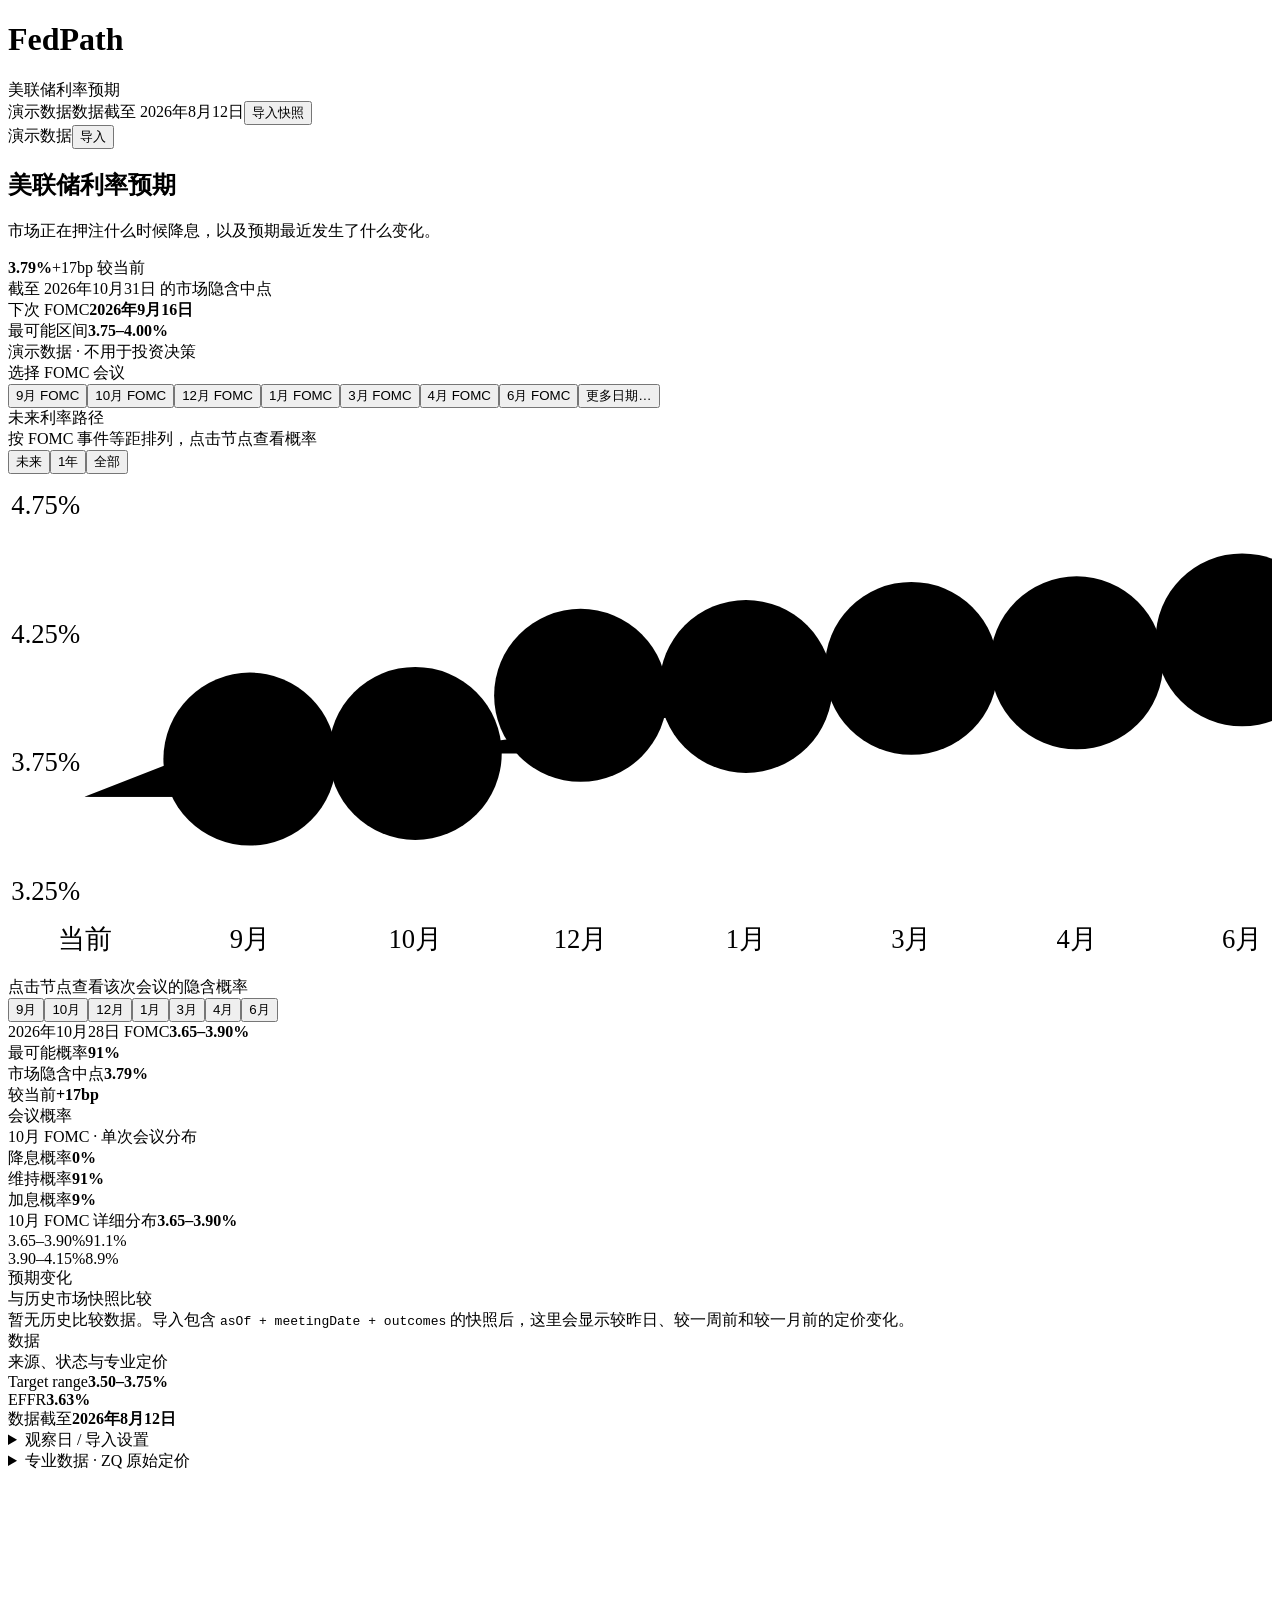
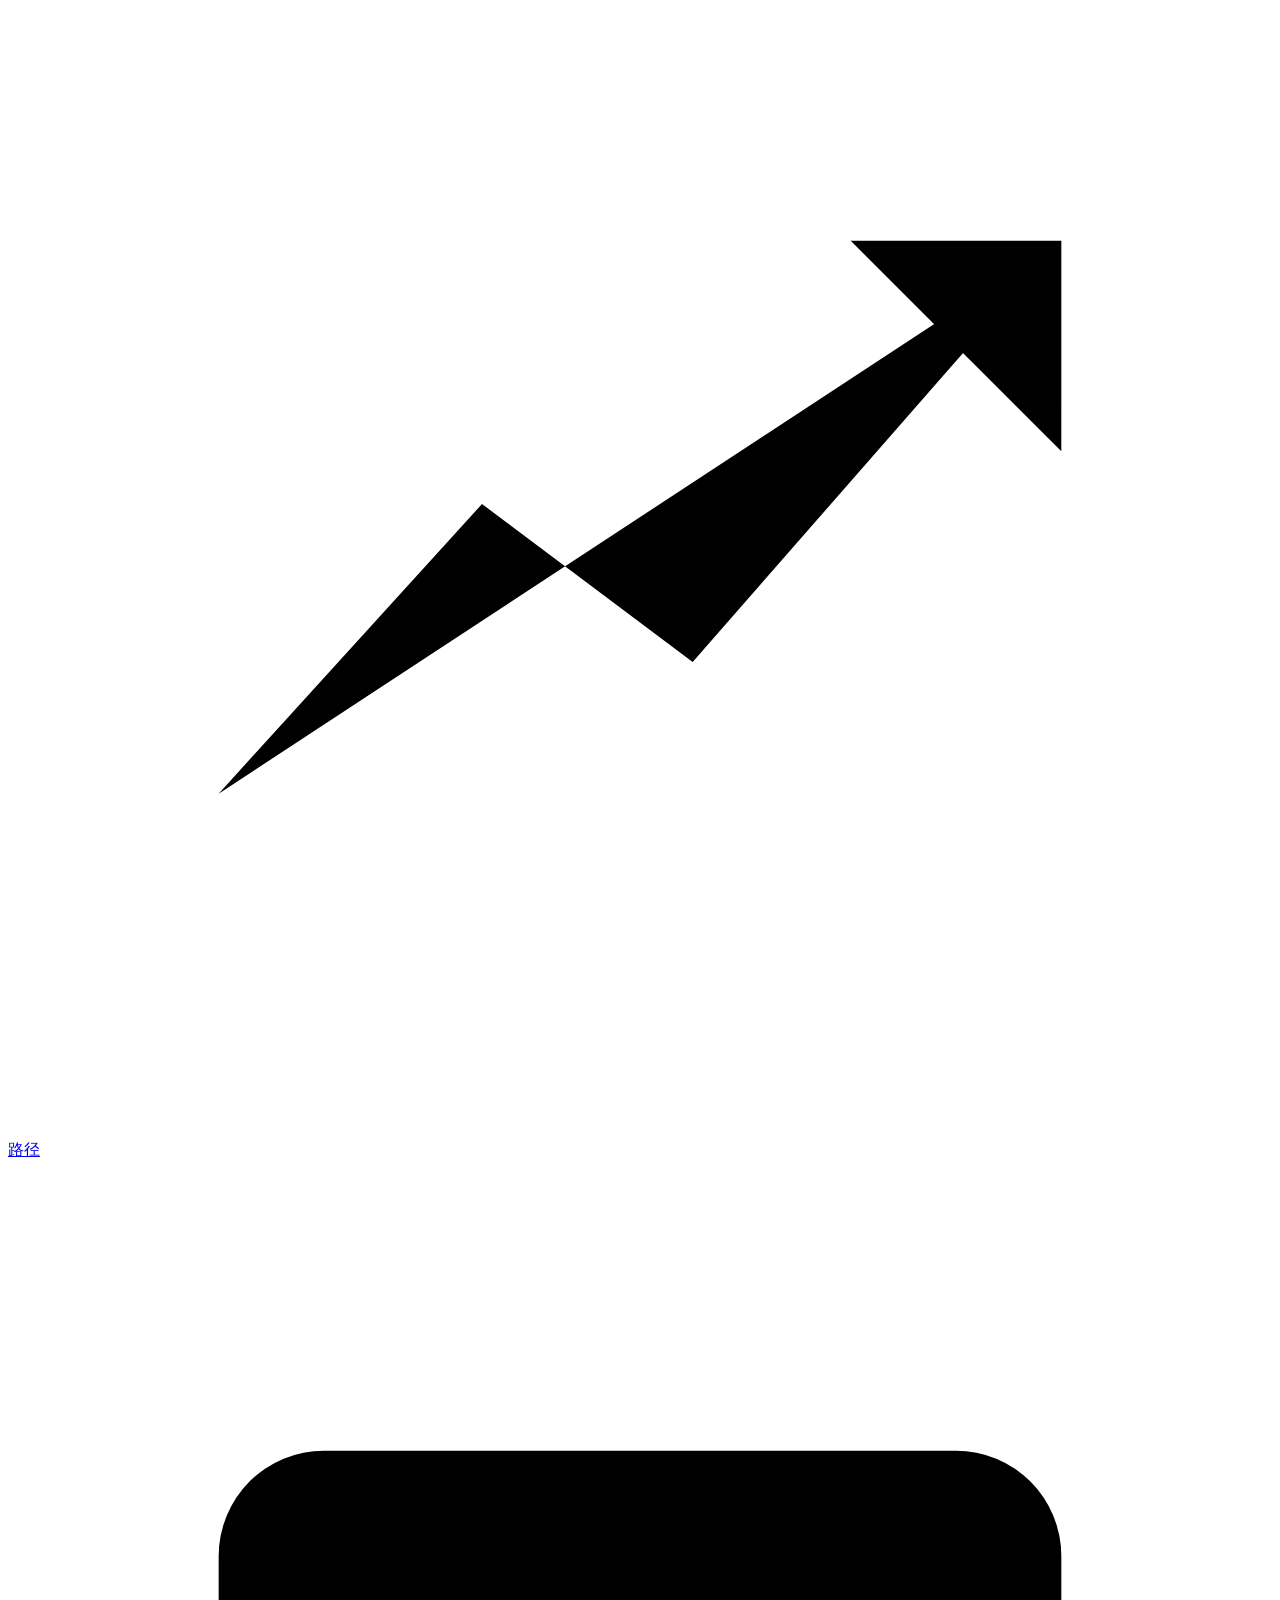
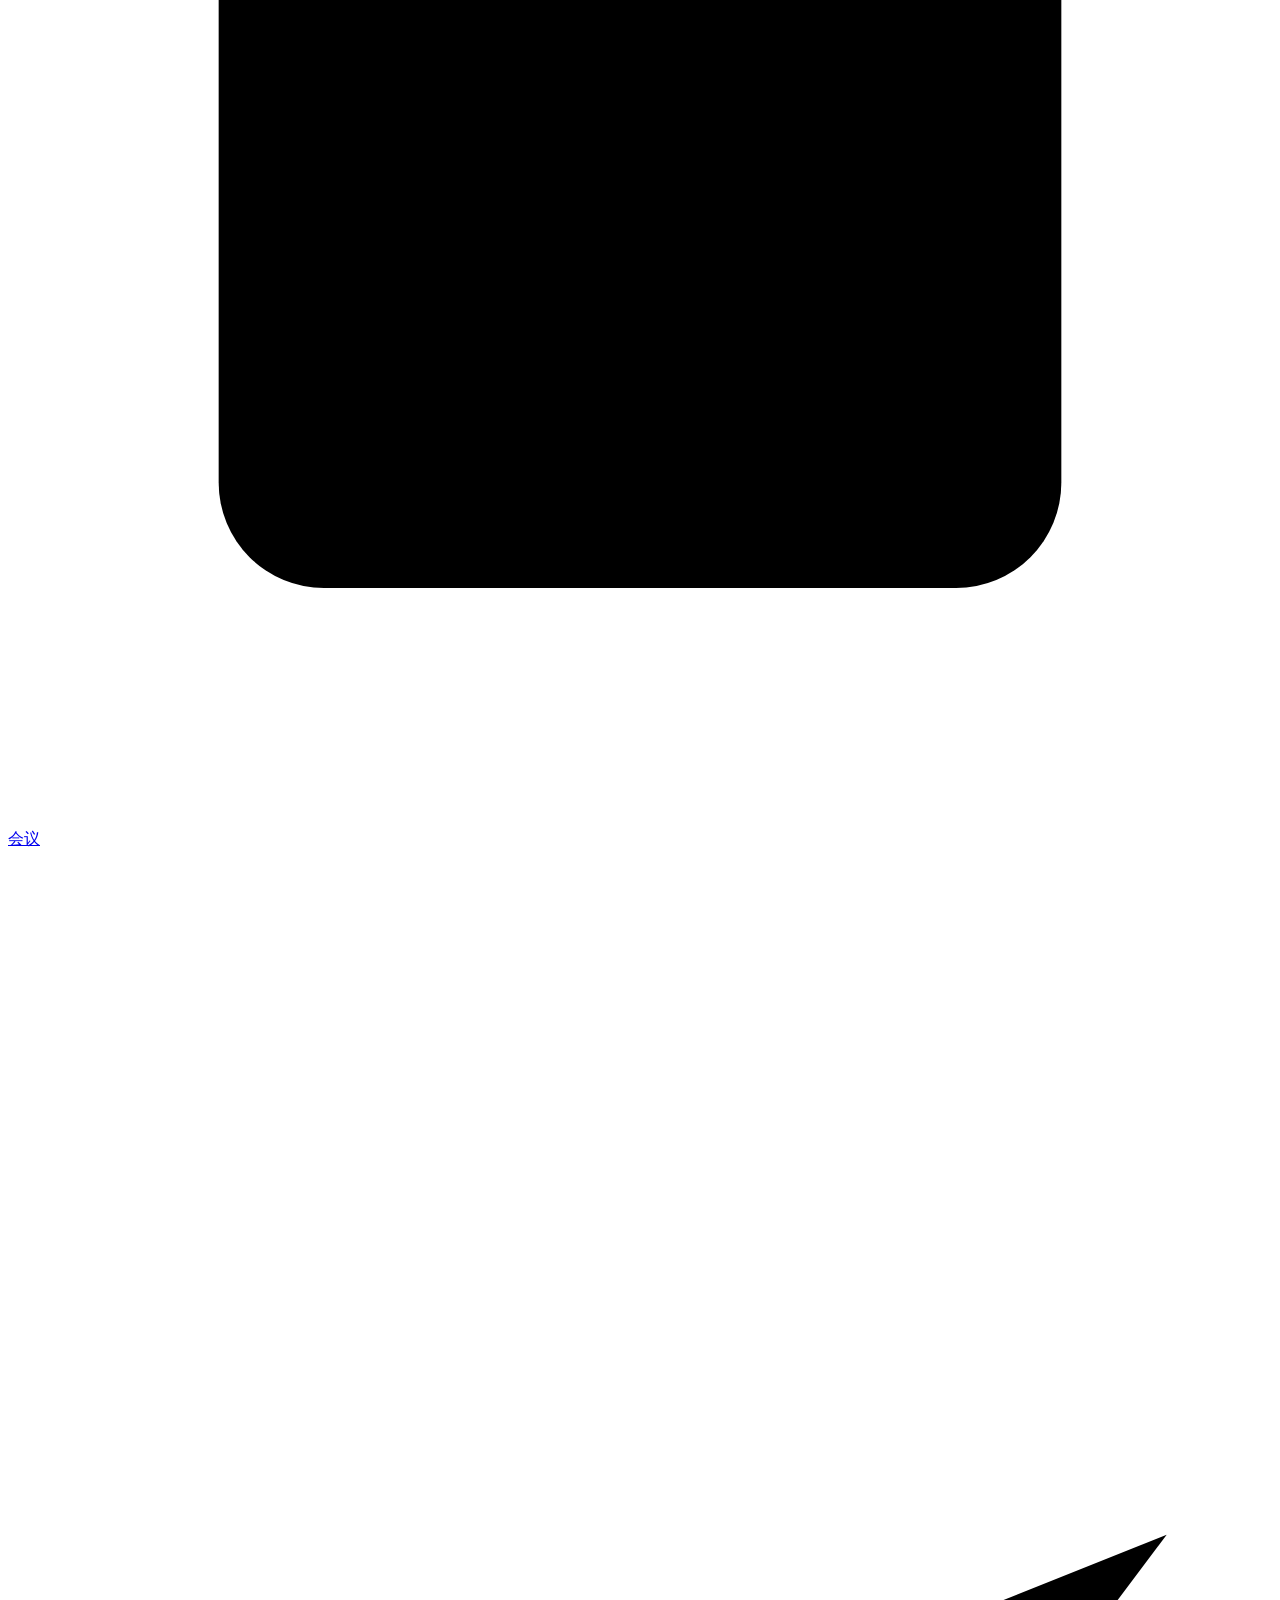
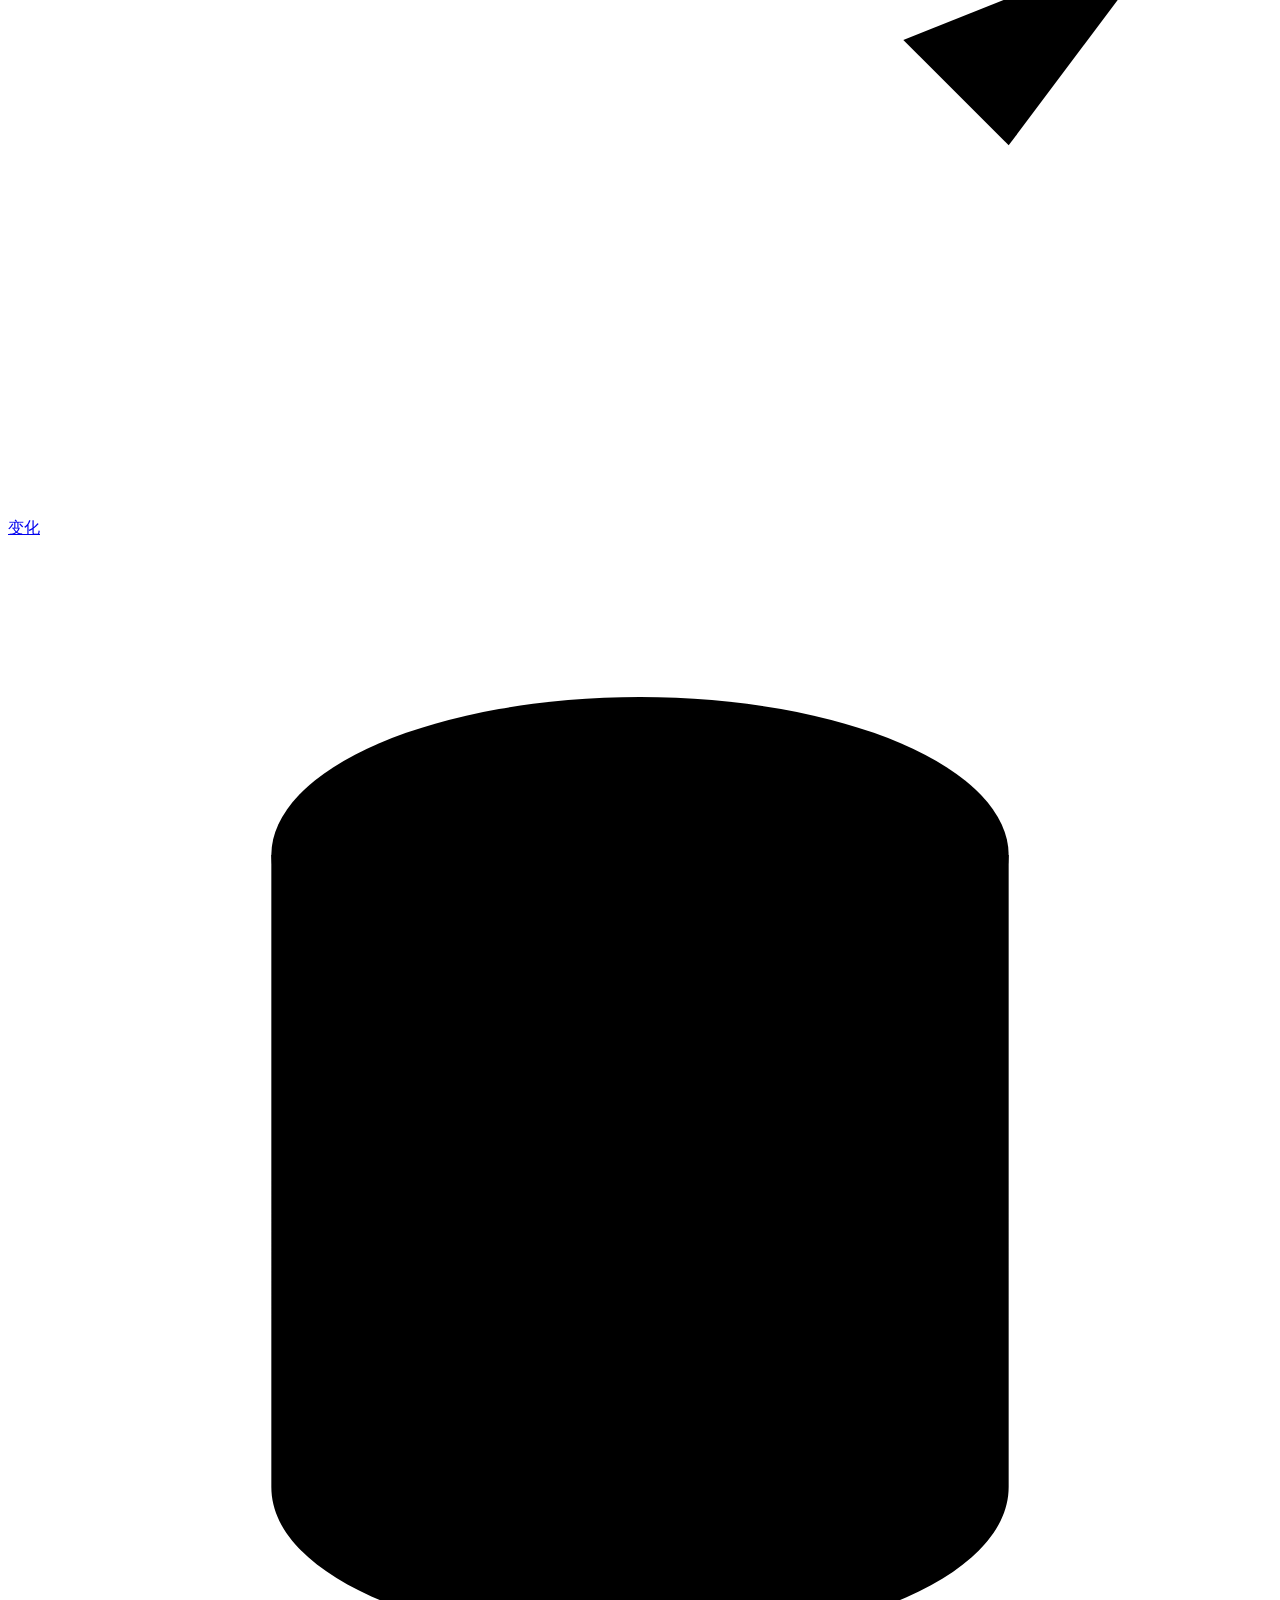
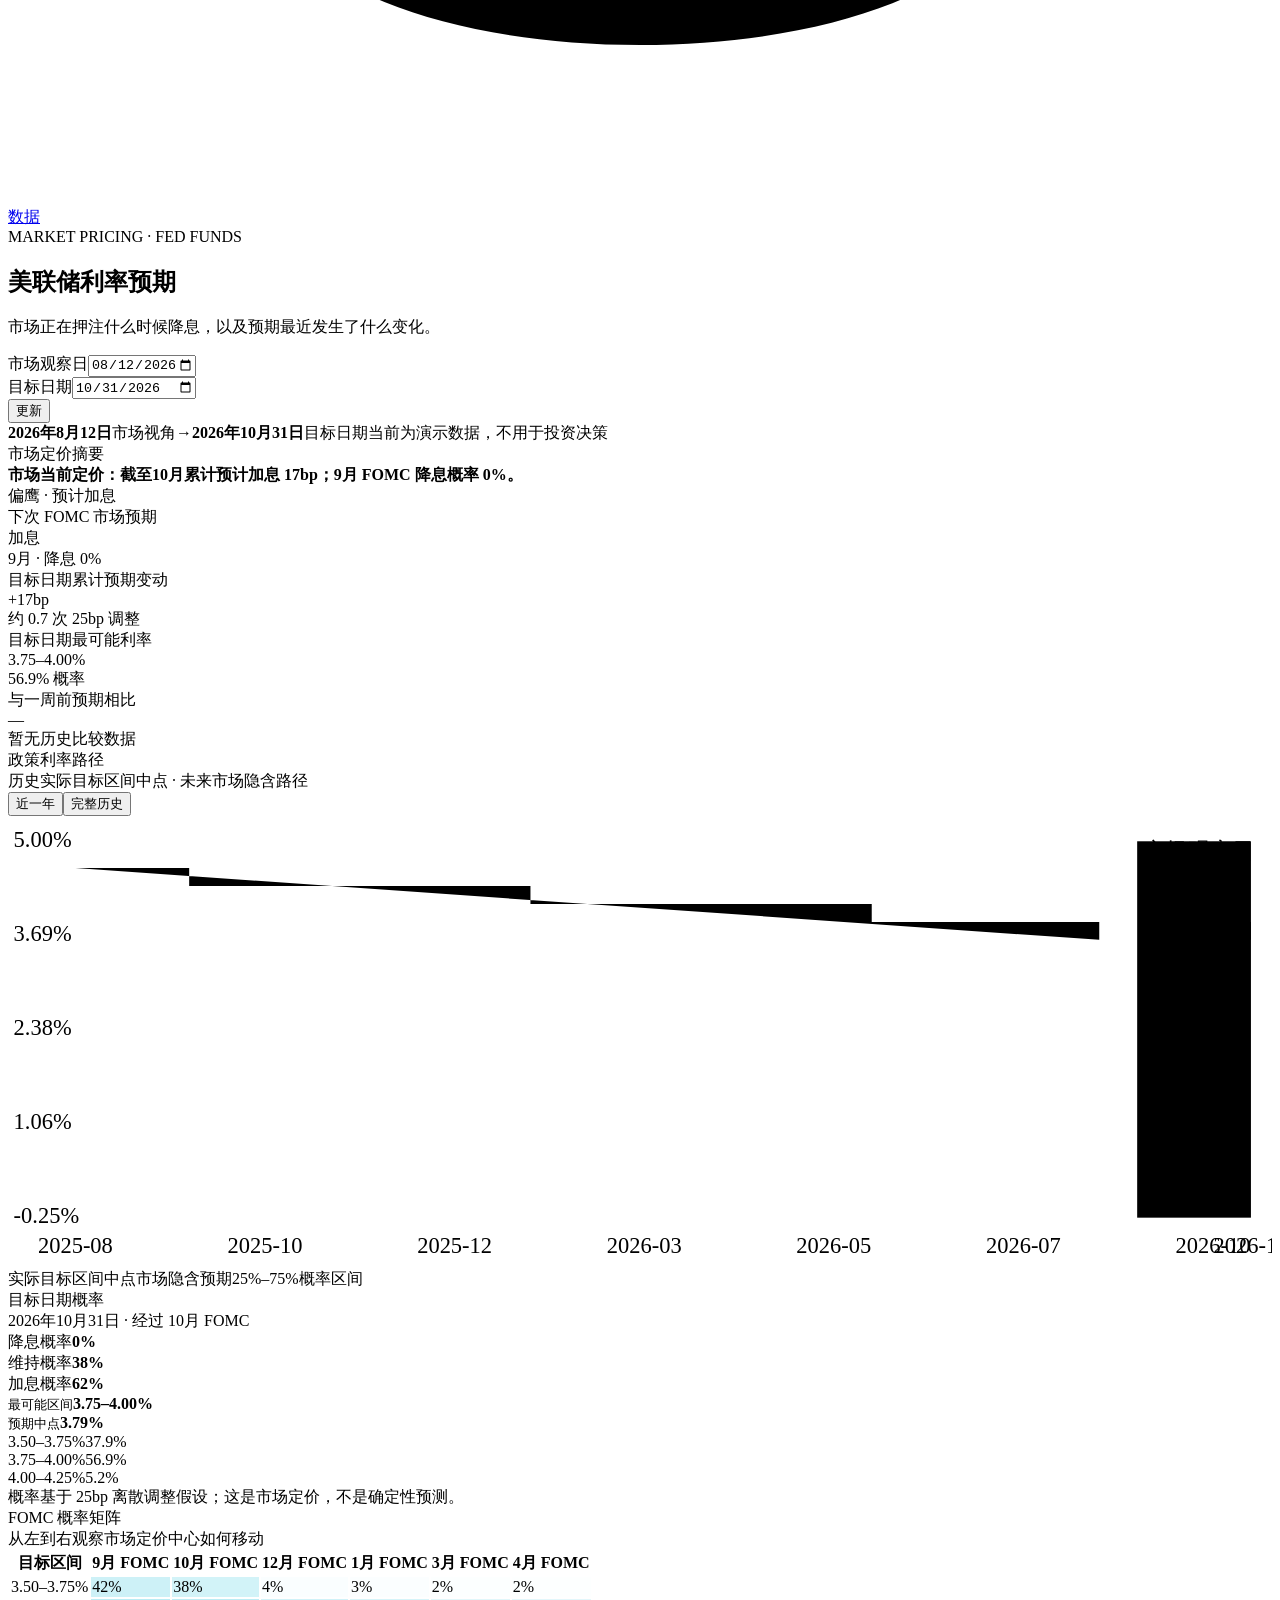
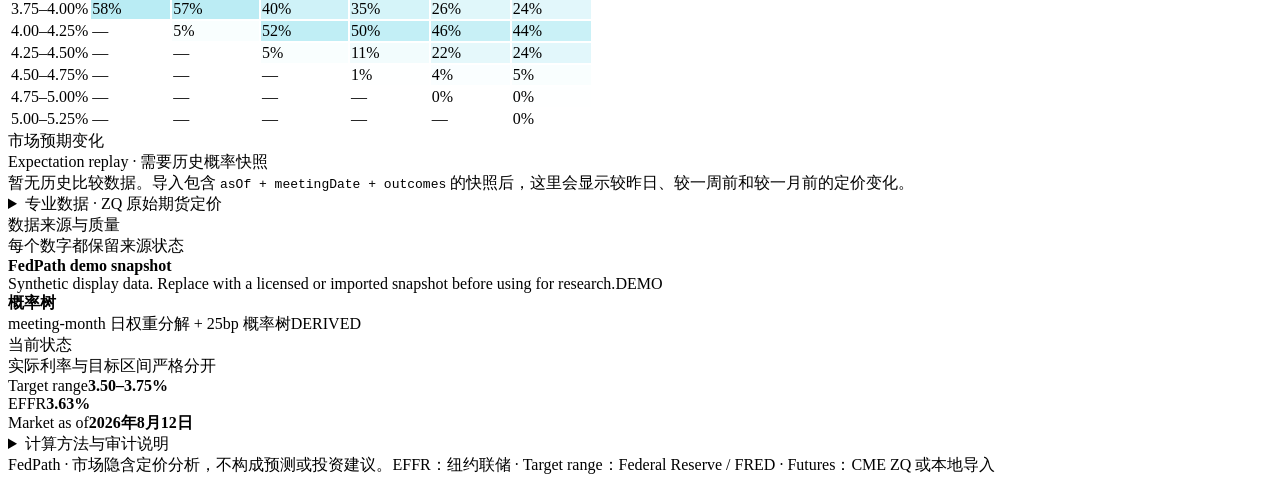
==== commit 8d485f69: "Publish FedPath calendar and CME adapter fixes" ====
--- a/qsl/fedpath/index.html
+++ b/qsl/fedpath/index.html
@@ -1 +1 @@
-<!DOCTYPE html><html lang="zh-CN"><head><meta charSet="utf-8"/><meta name="viewport" content="width=device-width, initial-scale=1"/><link rel="stylesheet" href="/wtx/qsl/fedpath/_next/static/chunks/15hcmwjnm8ftg.css" data-precedence="next"/><link rel="preload" as="script" fetchPriority="low" href="/wtx/qsl/fedpath/_next/static/chunks/3l04zcqx63h3y.js"/><script src="/wtx/qsl/fedpath/_next/static/chunks/10b31y1z16cdt.js" async=""></script><script src="/wtx/qsl/fedpath/_next/static/chunks/08ttfj81-47mu.js" async=""></script><script src="/wtx/qsl/fedpath/_next/static/chunks/turbopack-2lumdyjtnvq22.js" async=""></script><script src="/wtx/qsl/fedpath/_next/static/chunks/3fntmmi971322.js" async="" crossorigin=""></script><script src="/wtx/qsl/fedpath/_next/static/chunks/1-lgvrh2tom7o.js" async="" crossorigin=""></script><title>FedPath · Federal Funds Expectations</title><meta name="description" content="A transparent time machine for federal funds rate expectations."/><script src="/wtx/qsl/fedpath/_next/static/chunks/0cz1d0mv5g_q7.js" noModule=""></script></head><body><div hidden=""><!--$--><!--/$--></div><main class="shell"><header class="topbar"><div class="brand"><h1>FedPath</h1><span>美联储利率预期</span></div><div class="top-actions"><span><i class="data-dot demo-dot"></i>演示数据</span><span>数据截至 <!-- -->2026年8月12日</span><button class="quiet-button">导入快照</button><input hidden="" type="file" accept=".json,.csv,application/json,text/csv"/></div></header><div class="mobile-layout"><section class="mobile-hero"><div class="mobile-hero-top"><span class="mobile-data-status"><i class="data-dot demo-dot"></i>演示数据</span><button class="mobile-settings-button">导入</button></div><h2>美联储利率预期</h2><p>市场正在押注什么时候降息，以及预期最近发生了什么变化。</p><div class="mobile-primary-rate"><strong>4.04%</strong><span>+17bp<!-- --> 较当前</span></div><div class="mobile-primary-caption">截至 <!-- -->2026年10月31日<!-- --> 的市场隐含中点</div><div class="mobile-mini-stats"><div><span>下次 FOMC</span><strong>2026年9月16日</strong></div><div><span>最可能区间</span><strong>4.00–4.25%</strong></div></div><div class="mobile-demo-note">演示数据 · 不用于投资决策</div></section><section class="mobile-target-picker" aria-label="FOMC会议快捷选择"><div class="mobile-section-label">选择 FOMC 会议</div><div class="mobile-chip-row"><button type="button" class="mobile-chip ">9月 FOMC</button><button type="button" class="mobile-chip active">10月 FOMC</button><button type="button" class="mobile-chip ">12月 FOMC</button><button type="button" class="mobile-chip ">1月 FOMC</button><button type="button" class="mobile-chip ">3月 FOMC</button><button type="button" class="mobile-chip ">5月 FOMC</button><button type="button" class="mobile-chip">更多日期…</button></div></section><section id="mobile-path" class="mobile-section mobile-path-section"><div class="mobile-section-head"><div><div class="mobile-section-title">未来利率路径</div><div class="mobile-section-subtitle">按 FOMC 事件等距排列，点击节点查看概率</div></div><div class="mobile-view-tabs"><button class="active">未来</button><button class="">1年</button><button class="">全部</button></div></div><div class="mobile-future-chart"><svg viewBox="0 0 760 300" role="img" aria-label="未来五至七次 FOMC 的市场隐含利率路径"><g><line class="chart-grid" x1="46" x2="742" y1="252" y2="252"></line><text class="chart-axis" x="2" y="256">3.50<!-- -->%</text></g><g><line class="chart-grid" x1="46" x2="742" y1="174.6666666666667" y2="174.6666666666667"></line><text class="chart-axis" x="2" y="178.6666666666667">4.08<!-- -->%</text></g><g><line class="chart-grid" x1="46" x2="742" y1="97.33333333333329" y2="97.33333333333329"></line><text class="chart-axis" x="2" y="101.33333333333329">4.67<!-- -->%</text></g><g><line class="chart-grid" x1="46" x2="742" y1="20" y2="20"></line><text class="chart-axis" x="2" y="24">5.25<!-- -->%</text></g><path class="chart-band" d="M46.0,202.3 L162.0,169.1 L278.0,182.9 L394.0,146.9 L510.0,150.1 L626.0,112.4 L742.0,69.5 L742.0,102.7 L626.0,145.5 L510.0,150.1 L394.0,146.9 L278.0,182.9 L162.0,202.3 L46.0,202.3 Z"></path><path class="chart-implied" d="M46.0,202.3 H162.0 V182.9 H278.0 V180.0 H394.0 V150.1 H510.0 V145.5 H626.0 V135.8 H742.0 V86.5"></path><g><circle class="chart-hit " cx="162" cy="182.9326530612248" r="52" role="button" tabindex="0" aria-label="9月 FOMC"></circle><circle class="chart-dot " cx="162" cy="182.9326530612248" r="5"></circle></g><g><circle class="chart-hit is-selected" cx="278" cy="179.9971428571438" r="52" role="button" tabindex="0" aria-label="10月 FOMC"></circle><circle class="chart-dot is-selected" cx="278" cy="179.9971428571438" r="5"></circle></g><g><circle class="chart-hit " cx="394" cy="150.0621869488577" r="52" role="button" tabindex="0" aria-label="12月 FOMC"></circle><circle class="chart-dot " cx="394" cy="150.0621869488577" r="5"></circle></g><g><circle class="chart-hit " cx="510" cy="145.49583774250837" r="52" role="button" tabindex="0" aria-label="1月 FOMC"></circle><circle class="chart-dot " cx="510" cy="145.49583774250837" r="5"></circle></g><g><circle class="chart-hit " cx="626" cy="135.82592177612025" r="52" role="button" tabindex="0" aria-label="3月 FOMC"></circle><circle class="chart-dot " cx="626" cy="135.82592177612025" r="5"></circle></g><g><circle class="chart-hit " cx="742" cy="86.50935034754693" r="52" role="button" tabindex="0" aria-label="5月 FOMC"></circle><circle class="chart-dot " cx="742" cy="86.50935034754693" r="5"></circle></g><text class="chart-axis mobile-axis-label" text-anchor="middle" x="46" y="285">当前</text><text class="chart-axis mobile-axis-label" text-anchor="middle" x="162" y="285">9月</text><text class="chart-axis mobile-axis-label" text-anchor="middle" x="278" y="285">10月</text><text class="chart-axis mobile-axis-label" text-anchor="middle" x="394" y="285">12月</text><text class="chart-axis mobile-axis-label" text-anchor="middle" x="510" y="285">1月</text><text class="chart-axis mobile-axis-label" text-anchor="middle" x="626" y="285">3月</text><text class="chart-axis mobile-axis-label" text-anchor="middle" x="742" y="285">5月</text></svg><div class="mobile-chart-caption">点击节点查看该次会议的隐含概率</div><div class="mobile-node-picker" aria-label="选择 FOMC 节点"><button class="" aria-pressed="false">9月</button><button class="active" aria-pressed="true">10月</button><button class="" aria-pressed="false">12月</button><button class="" aria-pressed="false">1月</button><button class="" aria-pressed="false">3月</button><button class="" aria-pressed="false">5月</button></div></div><div class="mobile-meeting-detail"><div><span>2026年10月28日<!-- --> FOMC</span><strong>3.90–4.15%</strong></div><div><span>最可能概率</span><strong>91%</strong></div><div><span>市场隐含中点</span><strong>4.04%</strong></div><div><span>较当前</span><strong>+17bp</strong></div></div></section><section id="mobile-meetings" class="mobile-section"><div class="mobile-section-head"><div><div class="mobile-section-title">会议概率</div><div class="mobile-section-subtitle">10月 FOMC<!-- --> · 单次会议分布</div></div></div><div class="probability-summary"><div class="probability-summary-item dove"><span>降息概率</span><strong>0<!-- -->%</strong></div><div class="probability-summary-item neutral"><span>维持概率</span><strong>91<!-- -->%</strong></div><div class="probability-summary-item hawk"><span>加息概率</span><strong>9<!-- -->%</strong></div></div><div class="mobile-distribution-heading"><span>10月 FOMC<!-- --> 详细分布</span><strong>3.90–4.15%</strong></div><div class="dist-list"><div class="dist-row is-most"><span class="dist-range">3.90–4.15%</span><span class="bar-track"><span class="bar-fill" style="width:91.14285714285906%"></span></span><span class="dist-prob">91.1<!-- -->%</span></div><div class="dist-row "><span class="dist-range">4.15–4.40%</span><span class="bar-track"><span class="bar-fill" style="width:8.857142857140943%"></span></span><span class="dist-prob">8.9<!-- -->%</span></div></div></section><section id="mobile-changes" class="mobile-section"><div class="mobile-section-head"><div><div class="mobile-section-title">预期变化</div><div class="mobile-section-subtitle">与历史市场快照比较</div></div></div><div class="unavailable">暂无历史比较数据。导入包含 <code>asOf + meetingDate + outcomes</code> 的快照后，这里会显示较昨日、较一周前和较一月前的定价变化。</div></section><section id="mobile-data" class="mobile-section mobile-data-section"><div class="mobile-section-head"><div><div class="mobile-section-title">数据</div><div class="mobile-section-subtitle">来源、状态与专业定价</div></div></div><div class="mobile-data-list"><div><span>Target range</span><strong>3.75–4.00%</strong></div><div><span>EFFR</span><strong>3.87%</strong></div><div><span>数据截至</span><strong>2026年8月12日</strong></div></div><details id="mobile-settings" class="mobile-settings"><summary>观察日 / 导入设置</summary><div class="mobile-settings-body"><label>市场观察日<input type="date" max="2026-08-12" value="2026-08-12"/></label><label>目标日期<input type="date" min="2026-08-12" value="2026-10-31"/></label><button class="go-button">导入 JSON / CSV</button></div></details><details class="mobile-settings"><summary>专业数据 · ZQ 原始定价</summary><div class="mobile-settings-body"><div class="chart-wrap futures-chart-wrap"><svg viewBox="0 0 760 170" role="img" aria-label="ZQ期货隐含平均EFFR曲线"><line class="chart-grid" x1="38" x2="748" y1="140" y2="140"></line><line class="chart-grid" x1="38" x2="748" y1="15" y2="15"></line><text class="chart-axis" x="2" y="19">4.50<!-- -->%</text><text class="chart-axis" x="2" y="144">3.50<!-- -->%</text><path class="chart-implied" d="M38.0,112.5 L116.9,102.5 L195.8,100.0 L274.7,83.7 L353.6,75.0 L432.4,71.3 L511.3,65.0 L590.2,60.0 L669.1,57.5 L748.0,50.0"></path><g><circle class="chart-dot" cx="38" cy="112.50000000000014" r="4"></circle><text class="chart-axis" text-anchor="middle" x="38" y="161">26-09</text></g><g><circle class="chart-dot" cx="116.88888888888889" cy="102.50000000000036" r="4"></circle><text class="chart-axis" text-anchor="middle" x="116.88888888888889" y="161">26-10</text></g><g><circle class="chart-dot" cx="195.77777777777777" cy="100.00000000000085" r="4"></circle><text class="chart-axis" text-anchor="middle" x="195.77777777777777" y="161">26-11</text></g><g><circle class="chart-dot" cx="274.66666666666663" cy="83.74999999999964" r="4"></circle><text class="chart-axis" text-anchor="middle" x="274.66666666666663" y="161">26-12</text></g><g><circle class="chart-dot" cx="353.55555555555554" cy="75.0000000000005" r="4"></circle><text class="chart-axis" text-anchor="middle" x="353.55555555555554" y="161">27-01</text></g><g><circle class="chart-dot" cx="432.44444444444446" cy="71.25000000000036" r="4"></circle><text class="chart-axis" text-anchor="middle" x="432.44444444444446" y="161">27-02</text></g><g><circle class="chart-dot" cx="511.3333333333333" cy="65.00000000000071" r="4"></circle><text class="chart-axis" text-anchor="middle" x="511.3333333333333" y="161">27-03</text></g><g><circle class="chart-dot" cx="590.2222222222223" cy="59.99999999999993" r="4"></circle><text class="chart-axis" text-anchor="middle" x="590.2222222222223" y="161">27-04</text></g><g><circle class="chart-dot" cx="669.1111111111111" cy="57.500000000000426" r="4"></circle><text class="chart-axis" text-anchor="middle" x="669.1111111111111" y="161">27-05</text></g><g><circle class="chart-dot" cx="748" cy="50.00000000000014" r="4"></circle><text class="chart-axis" text-anchor="middle" x="748" y="161">27-06</text></g></svg></div><div class="compact-note">ZQ 价格对应合约月平均 EFFR。没有真实快照时，页面只显示明确标记的演示数据。</div></div></details></section><nav class="mobile-bottom-nav" aria-label="页面导航"><a class="is-active" aria-current="page" href="#mobile-path"><svg class="mobile-nav-icon" viewBox="0 0 24 24" aria-hidden="true"><path d="M4 17.5 9 12l4 3 7-8"></path><path d="M16 7h4v4"></path></svg><span>路径</span></a><a class="" href="#mobile-meetings"><svg class="mobile-nav-icon" viewBox="0 0 24 24" aria-hidden="true"><rect x="4" y="5.5" width="16" height="14" rx="2"></rect><path d="M8 3.5v4M16 3.5v4M4 10h16"></path></svg><span>会议</span></a><a class="" href="#mobile-changes"><svg class="mobile-nav-icon" viewBox="0 0 24 24" aria-hidden="true"><path d="M5 7h14M5 12h10M5 17h7"></path><path d="m17 15 2 2 3-4"></path></svg><span>变化</span></a><a class="" href="#mobile-data"><svg class="mobile-nav-icon" viewBox="0 0 24 24" aria-hidden="true"><ellipse cx="12" cy="6" rx="7" ry="3"></ellipse><path d="M5 6v6c0 1.7 3.1 3 7 3s7-1.3 7-3V6M5 12v6c0 1.7 3.1 3 7 3s7-1.3 7-3v-6"></path></svg><span>数据</span></a></nav></div><section class="hero hero-cn"><div><div class="eyebrow">MARKET PRICING · FED FUNDS</div><h2>美联储利率预期</h2><p>市场正在押注什么时候降息，以及预期最近发生了什么变化。</p></div><div class="time-controls"><div class="field"><label>市场观察日</label><input type="date" max="2026-08-12" value="2026-08-12"/></div><div class="field"><label>目标日期</label><input type="date" min="2026-08-12" value="2026-10-31"/></div><button class="go-button">更新</button></div></section><div class="status-strip"><span class="status-pill"><strong>2026年8月12日</strong><span>市场视角</span></span><span>→</span><span class="status-pill"><strong>2026年10月31日</strong><span>目标日期</span></span><span class="status-pill warning">当前为演示数据，不用于投资决策</span></div><section class="market-takeaway"><div><div class="panel-kicker">市场定价摘要</div><strong>市场当前定价：截至10月累计预计加息 17bp；9月 FOMC 降息概率 0%。</strong></div><span class="tone-tag hawk">偏鹰 · 预计加息</span></section><section class="summary-grid decision-grid"><div class="metric"><div class="metric-label">下次 FOMC 市场预期</div><div class="metric-value">加息</div><div class="metric-sub">9月 · 降息 0%</div></div><div class="metric"><div class="metric-label">目标日期累计预期变动</div><div class="metric-value hawk-text">+17bp</div><div class="metric-sub">约 <!-- -->0.7<!-- --> 次 25bp 调整</div></div><div class="metric"><div class="metric-label">目标日期最可能利率</div><div class="metric-value">4.00–4.25%</div><div class="metric-sub">56.9% 概率</div></div><div class="metric"><div class="metric-label">与一周前预期相比</div><div class="metric-value small-value ">—</div><div class="metric-sub">暂无历史比较数据</div></div></section><section class="grid-main"><div class="panel panel-primary"><div class="panel-head"><div><div class="panel-title">政策利率路径</div><div class="panel-kicker">历史实际目标区间中点 · 未来市场隐含路径</div></div><div class="chart-actions"><button class="outline-button active">近一年</button><button class="outline-button ">完整历史</button></div></div><div class="panel-body"><div class="chart-wrap chart-main-wrap"><svg viewBox="0 0 900 320" role="img" aria-label="美联储实际与市场隐含政策利率路径"><rect class="future-zone" x="804" y="18" width="81" height="268"></rect><g><line class="chart-grid" x1="48" x2="885" y1="286" y2="286"></line><text class="chart-axis" x="4" y="290">-0.25<!-- -->%</text></g><g><line class="chart-grid" x1="48" x2="885" y1="219" y2="219"></line><text class="chart-axis" x="4" y="223">1.06<!-- -->%</text></g><g><line class="chart-grid" x1="48" x2="885" y1="152" y2="152"></line><text class="chart-axis" x="4" y="156">2.38<!-- -->%</text></g><g><line class="chart-grid" x1="48" x2="885" y1="85" y2="85"></line><text class="chart-axis" x="4" y="89">3.69<!-- -->%</text></g><g><line class="chart-grid" x1="48" x2="885" y1="18" y2="18"></line><text class="chart-axis" x="4" y="22">5.00<!-- -->%</text></g><line class="chart-meeting" x1="831" x2="831" y1="18" y2="286"></line><line class="chart-meeting" x1="858" x2="858" y1="18" y2="286"></line><line class="chart-divider" x1="804" x2="804" y1="18" y2="286"></line><text class="chart-divider-label" x="809" y="30">市场观察日</text><path class="chart-band" d="M831.0,62.7 L858.0,62.7 L885.0,62.7 L885.0,75.4 L858.0,75.4 L831.0,75.4 Z"></path><path class="chart-actual" d="M48.0,37.1 H75.0 V37.1 H102.0 V37.1 H129.0 V37.1 H156.0 V49.9 H183.0 V49.9 H210.0 V49.9 H237.0 V49.9 H264.0 V49.9 H291.0 V49.9 H318.0 V49.9 H345.0 V49.9 H372.0 V49.9 H399.0 V62.7 H426.0 V62.7 H453.0 V62.7 H480.0 V62.7 H507.0 V62.7 H534.0 V62.7 H561.0 V62.7 H588.0 V62.7 H615.0 V62.7 H642.0 V75.4 H669.0 V75.4 H696.0 V75.4 H723.0 V75.4 H750.0 V75.4 H777.0 V75.4"></path><path class="chart-implied" d="M804.0,75.4 H831.0 V68.0 H858.0 V66.8 H885.0 V66.8"></path><circle class="chart-dot" cx="831" cy="67.976530612245" r="4"></circle><circle class="chart-dot" cx="858" cy="66.84619047619086" r="4"></circle><text class="chart-axis" text-anchor="middle" x="48" y="311">2025-07</text><text class="chart-axis" text-anchor="middle" x="183" y="311">2025-10</text><text class="chart-axis" text-anchor="middle" x="318" y="311">2025-12</text><text class="chart-axis" text-anchor="middle" x="453" y="311">2026-02</text><text class="chart-axis" text-anchor="middle" x="588" y="311">2026-05</text><text class="chart-axis" text-anchor="middle" x="723" y="311">2026-07</text><text class="chart-axis" text-anchor="middle" x="858" y="311">2026-10</text><text class="chart-axis" text-anchor="middle" x="885" y="311">2026-10</text></svg><div class="legend"><span><i class="actual"></i>实际目标区间中点</span><span><i class="implied"></i>市场隐含预期</span><span><i class="band"></i>25%–75%概率区间</span></div></div></div></div><div class="panel"><div class="panel-head"><div><div class="panel-title">目标日期概率</div><div class="panel-kicker">2026年10月31日<!-- --> · <!-- -->经过 10月 FOMC</div></div></div><div class="panel-body"><div class="probability-summary"><div class="probability-summary-item dove"><span>降息概率</span><strong>0<!-- -->%</strong></div><div class="probability-summary-item neutral"><span>维持概率</span><strong>38<!-- -->%</strong></div><div class="probability-summary-item hawk"><span>加息概率</span><strong>62<!-- -->%</strong></div></div><div class="distribution-summary"><div><small>最可能区间</small><strong>4.00–4.25%</strong></div><div><small>预期中点</small><strong>4.04%</strong></div></div><div class="dist-list"><div class="dist-row "><span class="dist-range">3.75–4.00%</span><span class="bar-track"><span class="bar-fill" style="width:37.9219387755119%"></span></span><span class="dist-prob">37.9<!-- -->%</span></div><div class="dist-row is-most"><span class="dist-range">4.00–4.25%</span><span class="bar-track"><span class="bar-fill" style="width:56.906122448979104%"></span></span><span class="dist-prob">56.9<!-- -->%</span></div><div class="dist-row "><span class="dist-range">4.25–4.50%</span><span class="bar-track"><span class="bar-fill" style="width:5.171938775508999%"></span></span><span class="dist-prob">5.2<!-- -->%</span></div></div><div class="compact-note">概率基于 25bp 离散调整假设；这是市场定价，不是确定性预测。</div></div></div></section><section class="grid-two section-gap"><div class="panel"><div class="panel-head"><div><div class="panel-title">FOMC 概率矩阵</div><div class="panel-kicker">从左到右观察市场定价中心如何移动</div></div></div><div class="panel-body"><div class="matrix-scroll"><table class="matrix"><thead><tr><th>目标区间</th><th>9月<!-- --> FOMC</th><th>10月<!-- --> FOMC</th><th>12月<!-- --> FOMC</th><th>1月<!-- --> FOMC</th><th>3月<!-- --> FOMC</th><th>5月<!-- --> FOMC</th></tr></thead><tbody><tr><td>3.75–4.00%</td><td class="" style="background:rgba(109, 215, 232, 0.3411785714285795)">42%</td><td class="" style="background:rgba(109, 215, 232, 0.31095989795919754)">38%</td><td class="" style="background:rgba(109, 215, 232, 0.030097846913610844)">4%</td><td class="" style="background:rgba(109, 215, 232, 0.02595103244995768)">3%</td><td class="" style="background:rgba(109, 215, 232, 0.018379437099851154)">2%</td><td class="" style="background:rgba(109, 215, 232, 0)">—</td></tr><tr><td>4.00–4.25%</td><td class="matrix-max" style="background:rgba(109, 215, 232, 0.47882142857142046)">58%</td><td class="matrix-max" style="background:rgba(109, 215, 232, 0.4666302040816286)">57%</td><td class="" style="background:rgba(109, 215, 232, 0.3260272461073586)">40%</td><td class="" style="background:rgba(109, 215, 232, 0.28525475110733)">35%</td><td class="" style="background:rgba(109, 215, 232, 0.20959907789904914)">26%</td><td class="" style="background:rgba(109, 215, 232, 0.009410271795122757)">1%</td></tr><tr><td>4.25–4.50%</td><td class="" style="background:rgba(109, 215, 232, 0)">—</td><td class="" style="background:rgba(109, 215, 232, 0.04240989795917379)">5%</td><td class="matrix-max" style="background:rgba(109, 215, 232, 0.42556986827911897)">52%</td><td class="matrix-max" style="background:rgba(109, 215, 232, 0.41185510700212047)">50%</td><td class="matrix-max" style="background:rgba(109, 215, 232, 0.3749175913998697)">46%</td><td class="" style="background:rgba(109, 215, 232, 0.11628389318902976)">14%</td></tr><tr><td>4.50–4.75%</td><td class="" style="background:rgba(109, 215, 232, 0)">—</td><td class="" style="background:rgba(109, 215, 232, 0)">—</td><td class="" style="background:rgba(109, 215, 232, 0.038305038699911496)">5%</td><td class="" style="background:rgba(109, 215, 232, 0.09166152633082598)">11%</td><td class="" style="background:rgba(109, 215, 232, 0.18508271222081882)">23%</td><td class="matrix-max" style="background:rgba(109, 215, 232, 0.29424215681146)">36%</td></tr><tr><td>4.75–5.00%</td><td class="" style="background:rgba(109, 215, 232, 0)">—</td><td class="" style="background:rgba(109, 215, 232, 0)">—</td><td class="" style="background:rgba(109, 215, 232, 0)">—</td><td class="" style="background:rgba(109, 215, 232, 0.005277583109765728)">1%</td><td class="" style="background:rgba(109, 215, 232, 0.030481368896620335)">4%</td><td class="" style="background:rgba(109, 215, 232, 0.2777221332602064)">34%</td></tr><tr><td>5.00–5.25%</td><td class="" style="background:rgba(109, 215, 232, 0)">—</td><td class="" style="background:rgba(109, 215, 232, 0)">—</td><td class="" style="background:rgba(109, 215, 232, 0)">—</td><td class="" style="background:rgba(109, 215, 232, 0)">—</td><td class="" style="background:rgba(109, 215, 232, 0.0015398124837907208)">0%</td><td class="" style="background:rgba(109, 215, 232, 0.10592682443883793)">13%</td></tr><tr><td>5.25–5.50%</td><td class="" style="background:rgba(109, 215, 232, 0)">—</td><td class="" style="background:rgba(109, 215, 232, 0)">—</td><td class="" style="background:rgba(109, 215, 232, 0)">—</td><td class="" style="background:rgba(109, 215, 232, 0)">—</td><td class="" style="background:rgba(109, 215, 232, 0)">—</td><td class="" style="background:rgba(109, 215, 232, 0.01566329201325321)">2%</td></tr><tr><td>5.50–5.75%</td><td class="" style="background:rgba(109, 215, 232, 0)">—</td><td class="" style="background:rgba(109, 215, 232, 0)">—</td><td class="" style="background:rgba(109, 215, 232, 0)">—</td><td class="" style="background:rgba(109, 215, 232, 0)">—</td><td class="" style="background:rgba(109, 215, 232, 0)">—</td><td class="" style="background:rgba(109, 215, 232, 0.0007514284920899587)">0%</td></tr></tbody></table></div></div></div><div class="panel"><div class="panel-head"><div><div class="panel-title">市场预期变化</div><div class="panel-kicker">Expectation replay · 需要历史概率快照</div></div></div><div class="panel-body"><div class="unavailable">暂无历史比较数据。导入包含 <code>asOf + meetingDate + outcomes</code> 的快照后，这里会显示较昨日、较一周前和较一月前的定价变化。</div></div></div></section><details class="panel details professional-data"><summary>专业数据 · ZQ 原始期货定价</summary><div class="panel-body"><div class="panel-kicker professional-note">ZQ 价格对应合约月平均 EFFR；原始数据优先级低于政策结论。</div><div class="chart-wrap futures-chart-wrap"><svg viewBox="0 0 760 170" role="img" aria-label="ZQ期货隐含平均EFFR曲线"><line class="chart-grid" x1="38" x2="748" y1="140" y2="140"></line><line class="chart-grid" x1="38" x2="748" y1="15" y2="15"></line><text class="chart-axis" x="2" y="19">4.50<!-- -->%</text><text class="chart-axis" x="2" y="144">3.50<!-- -->%</text><path class="chart-implied" d="M38.0,112.5 L116.9,102.5 L195.8,100.0 L274.7,83.7 L353.6,75.0 L432.4,71.3 L511.3,65.0 L590.2,60.0 L669.1,57.5 L748.0,50.0"></path><g><circle class="chart-dot" cx="38" cy="112.50000000000014" r="4"></circle><text class="chart-axis" text-anchor="middle" x="38" y="161">26-09</text></g><g><circle class="chart-dot" cx="116.88888888888889" cy="102.50000000000036" r="4"></circle><text class="chart-axis" text-anchor="middle" x="116.88888888888889" y="161">26-10</text></g><g><circle class="chart-dot" cx="195.77777777777777" cy="100.00000000000085" r="4"></circle><text class="chart-axis" text-anchor="middle" x="195.77777777777777" y="161">26-11</text></g><g><circle class="chart-dot" cx="274.66666666666663" cy="83.74999999999964" r="4"></circle><text class="chart-axis" text-anchor="middle" x="274.66666666666663" y="161">26-12</text></g><g><circle class="chart-dot" cx="353.55555555555554" cy="75.0000000000005" r="4"></circle><text class="chart-axis" text-anchor="middle" x="353.55555555555554" y="161">27-01</text></g><g><circle class="chart-dot" cx="432.44444444444446" cy="71.25000000000036" r="4"></circle><text class="chart-axis" text-anchor="middle" x="432.44444444444446" y="161">27-02</text></g><g><circle class="chart-dot" cx="511.3333333333333" cy="65.00000000000071" r="4"></circle><text class="chart-axis" text-anchor="middle" x="511.3333333333333" y="161">27-03</text></g><g><circle class="chart-dot" cx="590.2222222222223" cy="59.99999999999993" r="4"></circle><text class="chart-axis" text-anchor="middle" x="590.2222222222223" y="161">27-04</text></g><g><circle class="chart-dot" cx="669.1111111111111" cy="57.500000000000426" r="4"></circle><text class="chart-axis" text-anchor="middle" x="669.1111111111111" y="161">27-05</text></g><g><circle class="chart-dot" cx="748" cy="50.00000000000014" r="4"></circle><text class="chart-axis" text-anchor="middle" x="748" y="161">27-06</text></g></svg></div><div class="table-scroll"><table class="futures-table"><thead><tr><th>合约</th><th>月份</th><th>价格</th><th>隐含月均 EFFR</th></tr></thead><tbody><tr><td>ZQU6<span class="fomc-mark">FOMC</span></td><td>2026-09</td><td>96.280</td><td>3.720%</td></tr><tr><td>ZQV6<span class="fomc-mark">FOMC</span></td><td>2026-10</td><td>96.200</td><td>3.800%</td></tr><tr><td>ZQX6</td><td>2026-11</td><td>96.180</td><td>3.820%</td></tr><tr><td>ZQZ6<span class="fomc-mark">FOMC</span></td><td>2026-12</td><td>96.050</td><td>3.950%</td></tr><tr><td>ZQF7<span class="fomc-mark">FOMC</span></td><td>2027-01</td><td>95.980</td><td>4.020%</td></tr><tr><td>ZQG7</td><td>2027-02</td><td>95.950</td><td>4.050%</td></tr><tr><td>ZQH7<span class="fomc-mark">FOMC</span></td><td>2027-03</td><td>95.900</td><td>4.100%</td></tr><tr><td>ZQJ7</td><td>2027-04</td><td>95.860</td><td>4.140%</td></tr><tr><td>ZQK7<span class="fomc-mark">FOMC</span></td><td>2027-05</td><td>95.840</td><td>4.160%</td></tr><tr><td>ZQM7</td><td>2027-06</td><td>95.780</td><td>4.220%</td></tr></tbody></table></div></div></details><section class="grid-two section-gap"><div class="panel"><div class="panel-head"><div><div class="panel-title">数据来源与质量</div><div class="panel-kicker">每个数字都保留来源状态</div></div></div><div class="panel-body"><div class="source-list"><div class="source-item"><span><strong>FedPath demo snapshot</strong><br/>Synthetic display data. Replace with a licensed or imported snapshot before using for research.</span><span class="source-status">DEMO</span></div><div class="source-item"><span><strong>概率树</strong><br/>meeting-month 日权重分解 + 25bp 概率树</span><span class="source-status">DERIVED</span></div></div></div></div><div class="panel"><div class="panel-head"><div><div class="panel-title">当前状态</div><div class="panel-kicker">实际利率与目标区间严格分开</div></div></div><div class="panel-body state-list"><div><span>Target range</span><strong>3.75–4.00%</strong></div><div><span>EFFR</span><strong>3.87%</strong></div><div><span>Market as of</span><strong>2026年8月12日</strong></div></div></div></section><details class="panel details"><summary>计算方法与审计说明</summary><div class="method-grid"><div class="method-step"><b>01 · ZQ 价格</b><span>100 − ZQ 价格 = 合约月平均 EFFR。</span></div><div class="method-step"><b>02 · FOMC 月</b><span>从最近连续非 FOMC 月反推会议月 Start / End EFFR，并按会议日前后自然日加权。</span></div><div class="method-step"><b>03 · 25bp</b><span>把隐含预期变动拆成相邻的 25bp outcome。</span></div><div class="method-step"><b>04 · 概率树</b><span>把每次会议的 outcome 做 unconditional convolution。</span></div><div class="method-step"><b>05 · 边界</b><span>EFFR、Target range、市场定价和 Demo/Imported/Live 状态不混用。</span></div></div></details><footer class="footer"><span>FedPath · 市场隐含定价分析，不构成预测或投资建议。</span><span>EFFR：纽约联储 · Target range：Federal Reserve / FRED · Futures：CME ZQ 或本地导入</span></footer></main><!--$--><!--/$--><script src="/wtx/qsl/fedpath/_next/static/chunks/3l04zcqx63h3y.js" id="_R_" async=""></script><script>(self.__next_f=self.__next_f||[]).push([0])</script><script>self.__next_f.push([1,"1:\"$Sreact.fragment\"\n2:I[39756,[\"/wtx/qsl/fedpath/_next/static/chunks/3fntmmi971322.js\"],\"default\"]\n3:I[37457,[\"/wtx/qsl/fedpath/_next/static/chunks/3fntmmi971322.js\"],\"default\"]\n4:I[21435,[\"/wtx/qsl/fedpath/_next/static/chunks/3fntmmi971322.js\",\"/wtx/qsl/fedpath/_next/static/chunks/1-lgvrh2tom7o.js\"],\"default\"]\n5:I[97367,[\"/wtx/qsl/fedpath/_next/static/chunks/3fntmmi971322.js\"],\"OutletBoundary\"]\n6:\"$Sreact.suspense\"\n8:I[97367,[\"/wtx/qsl/fedpath/_next/static/chunks/3fntmmi971322.js\"],\"ViewportBoundary\"]\na:I[97367,[\"/wtx/qsl/fedpath/_next/static/chunks/3fntmmi971322.js\"],\"MetadataBoundary\"]\nc:I[68027,[\"/wtx/qsl/fedpath/_next/static/chunks/3fntmmi971322.js\"],\"default\",1]\n:HL[\"/wtx/qsl/fedpath/_next/static/chunks/15hcmwjnm8ftg.css\",\"style\"]\n0:{\"P\":null,\"c\":[\"\",\"\"],\"q\":\"\",\"i\":false,\"f\":[[[\"\",{\"children\":[\"__PAGE__\",{},\"$undefined\",\"$undefined\",4608]},\"$undefined\",\"$undefined\",4624],[[\"$\",\"$1\",\"c\",{\"children\":[[[\"$\",\"link\",\"0\",{\"rel\":\"stylesheet\",\"href\":\"/wtx/qsl/fedpath/_next/static/chunks/15hcmwjnm8ftg.css\",\"precedence\":\"next\",\"crossOrigin\":\"$undefined\",\"nonce\":\"$undefined\"}],[\"$\",\"script\",\"script-0\",{\"src\":\"/wtx/qsl/fedpath/_next/static/chunks/3fntmmi971322.js\",\"async\":true,\"nonce\":\"$undefined\"}]],[\"$\",\"html\",null,{\"lang\":\"zh-CN\",\"children\":[\"$\",\"body\",null,{\"children\":[\"$\",\"$L2\",null,{\"parallelRouterKey\":\"children\",\"error\":\"$undefined\",\"errorStyles\":\"$undefined\",\"errorScripts\":\"$undefined\",\"template\":[\"$\",\"$L3\",null,{}],\"templateStyles\":\"$undefined\",\"templateScripts\":\"$undefined\",\"notFound\":[[[\"$\",\"title\",null,{\"children\":\"404: This page could not be found.\"}],[\"$\",\"div\",null,{\"style\":{\"fontFamily\":\"system-ui,\\\"Segoe UI\\\",Roboto,Helvetica,Arial,sans-serif,\\\"Apple Color Emoji\\\",\\\"Segoe UI Emoji\\\"\",\"height\":\"100vh\",\"textAlign\":\"center\",\"display\":\"flex\",\"flexDirection\":\"column\",\"alignItems\":\"center\",\"justifyContent\":\"center\"},\"children\":[\"$\",\"div\",null,{\"children\":[[\"$\",\"style\",null,{\"dangerouslySetInnerHTML\":{\"__html\":\"body{color:#000;background:#fff;margin:0}.next-error-h1{border-right:1px solid rgba(0,0,0,.3)}@media (prefers-color-scheme:dark){body{color:#fff;background:#000}.next-error-h1{border-right:1px solid rgba(255,255,255,.3)}}\"}}],[\"$\",\"h1\",null,{\"className\":\"next-error-h1\",\"style\":{\"display\":\"inline-block\",\"margin\":\"0 20px 0 0\",\"padding\":\"0 23px 0 0\",\"fontSize\":24,\"fontWeight\":500,\"verticalAlign\":\"top\",\"lineHeight\":\"49px\"},\"children\":404}],[\"$\",\"div\",null,{\"style\":{\"display\":\"inline-block\"},\"children\":[\"$\",\"h2\",null,{\"style\":{\"fontSize\":14,\"fontWeight\":400,\"lineHeight\":\"49px\",\"margin\":0},\"children\":\"This page could not be found.\"}]}]]}]}]],[]],\"forbidden\":\"$undefined\",\"unauthorized\":\"$undefined\"}]}]}]]}],{\"children\":[[\"$\",\"$1\",\"c\",{\"children\":[[\"$\",\"$L4\",null,{}],[[\"$\",\"script\",\"script-0\",{\"src\":\"/wtx/qsl/fedpath/_next/static/chunks/1-lgvrh2tom7o.js\",\"async\":true,\"nonce\":\"$undefined\"}]],[\"$\",\"$L5\",null,{\"children\":[\"$\",\"$6\",null,{\"name\":\"Next.MetadataOutlet\",\"children\":\"$@7\"}]}]]}],{},null,false,null]},null,false,null],[\"$\",\"$1\",\"h\",{\"children\":[null,[\"$\",\"$L8\",null,{\"children\":\"$L9\"}],[\"$\",\"div\",null,{\"hidden\":true,\"children\":[\"$\",\"$La\",null,{\"children\":[\"$\",\"$6\",null,{\"name\":\"Next.Metadata\",\"children\":\"$Lb\"}]}]}],null]}],false]],\"m\":\"$undefined\",\"G\":[\"$c\",[[\"$\",\"link\",\"0\",{\"rel\":\"stylesheet\",\"href\":\"/wtx/qsl/fedpath/_next/static/chunks/15hcmwjnm8ftg.css\",\"precedence\":\"next\",\"crossOrigin\":\"$undefined\",\"nonce\":\"$undefined\"}]]],\"S\":true,\"h\":null,\"r\":\"$undefined\",\"s\":\"$undefined\",\"a\":\"$undefined\",\"l\":\"$undefined\",\"p\":\"$undefined\",\"d\":\"$undefined\",\"b\":\"IH4NItez4USYRwOUgOeVR\"}\n9:[[\"$\",\"meta\",\"0\",{\"charSet\":\"utf-8\"}],[\"$\",\"meta\",\"1\",{\"name\":\"viewport\",\"content\":\"width=device-width, initial-scale=1\"}]]\n7:null\nb:[[\"$\",\"title\",\"0\",{\"children\":\"FedPath · Federal Funds Expectations\"}],[\"$\",\"meta\",\"1\",{\"name\":\"description\",\"content\":\"A transparent time machine for federal funds rate expectations.\"}]]\n"])</script></body></html>+<!DOCTYPE html><html lang="zh-CN"><head><meta charSet="utf-8"/><meta name="viewport" content="width=device-width, initial-scale=1"/><link rel="stylesheet" href="/wtx/qsl/fedpath/_next/static/chunks/15hcmwjnm8ftg.css" data-precedence="next"/><link rel="preload" as="script" fetchPriority="low" href="/wtx/qsl/fedpath/_next/static/chunks/3l04zcqx63h3y.js"/><script src="/wtx/qsl/fedpath/_next/static/chunks/10b31y1z16cdt.js" async=""></script><script src="/wtx/qsl/fedpath/_next/static/chunks/08ttfj81-47mu.js" async=""></script><script src="/wtx/qsl/fedpath/_next/static/chunks/turbopack-2lumdyjtnvq22.js" async=""></script><script src="/wtx/qsl/fedpath/_next/static/chunks/3fntmmi971322.js" async="" crossorigin=""></script><script src="/wtx/qsl/fedpath/_next/static/chunks/32cy2dad0xi-4.js" async="" crossorigin=""></script><title>FedPath · Federal Funds Expectations</title><meta name="description" content="A transparent time machine for federal funds rate expectations."/><script src="/wtx/qsl/fedpath/_next/static/chunks/0cz1d0mv5g_q7.js" noModule=""></script></head><body><div hidden=""><!--$--><!--/$--></div><main class="shell"><header class="topbar"><div class="brand"><h1>FedPath</h1><span>美联储利率预期</span></div><div class="top-actions"><span><i class="data-dot demo-dot"></i>演示数据</span><span>数据截至 <!-- -->2026年8月12日</span><button class="quiet-button">导入快照</button><input hidden="" type="file" accept=".json,.csv,application/json,text/csv"/></div></header><div class="mobile-layout"><section class="mobile-hero"><div class="mobile-hero-top"><span class="mobile-data-status"><i class="data-dot demo-dot"></i>演示数据</span><button class="mobile-settings-button">导入</button></div><h2>美联储利率预期</h2><p>市场正在押注什么时候降息，以及预期最近发生了什么变化。</p><div class="mobile-primary-rate"><strong>3.79%</strong><span>+17bp<!-- --> 较当前</span></div><div class="mobile-primary-caption">截至 <!-- -->2026年10月31日<!-- --> 的市场隐含中点</div><div class="mobile-mini-stats"><div><span>下次 FOMC</span><strong>2026年9月16日</strong></div><div><span>最可能区间</span><strong>3.75–4.00%</strong></div></div><div class="mobile-demo-note">演示数据 · 不用于投资决策</div></section><section class="mobile-target-picker" aria-label="FOMC会议快捷选择"><div class="mobile-section-label">选择 FOMC 会议</div><div class="mobile-chip-row"><button type="button" class="mobile-chip ">9月 FOMC</button><button type="button" class="mobile-chip active">10月 FOMC</button><button type="button" class="mobile-chip ">12月 FOMC</button><button type="button" class="mobile-chip ">1月 FOMC</button><button type="button" class="mobile-chip ">3月 FOMC</button><button type="button" class="mobile-chip ">4月 FOMC</button><button type="button" class="mobile-chip ">6月 FOMC</button><button type="button" class="mobile-chip">更多日期…</button></div></section><section id="mobile-path" class="mobile-section mobile-path-section"><div class="mobile-section-head"><div><div class="mobile-section-title">未来利率路径</div><div class="mobile-section-subtitle">按 FOMC 事件等距排列，点击节点查看概率</div></div><div class="mobile-view-tabs"><button class="active">未来</button><button class="">1年</button><button class="">全部</button></div></div><div class="mobile-future-chart"><svg viewBox="0 0 760 300" role="img" aria-label="未来五至七次 FOMC 的市场隐含利率路径"><g><line class="chart-grid" x1="46" x2="742" y1="252" y2="252"></line><text class="chart-axis" x="2" y="256">3.25<!-- -->%</text></g><g><line class="chart-grid" x1="46" x2="742" y1="174.66666666666669" y2="174.66666666666669"></line><text class="chart-axis" x="2" y="178.66666666666669">3.75<!-- -->%</text></g><g><line class="chart-grid" x1="46" x2="742" y1="97.33333333333334" y2="97.33333333333334"></line><text class="chart-axis" x="2" y="101.33333333333334">4.25<!-- -->%</text></g><g><line class="chart-grid" x1="46" x2="742" y1="20" y2="20"></line><text class="chart-axis" x="2" y="24">4.75<!-- -->%</text></g><path class="chart-band" d="M46.0,194.0 L145.4,155.3 L244.9,171.4 L344.3,129.3 L443.7,133.1 L543.1,89.1 L642.6,116.9 L742.0,74.9 L742.0,113.6 L642.6,116.9 L543.1,127.7 L443.7,133.1 L344.3,129.3 L244.9,171.4 L145.4,194.0 L46.0,194.0 Z"></path><path class="chart-implied" d="M46.0,194.0 H145.4 V171.4 H244.9 V168.0 H344.3 V133.1 H443.7 V127.7 H543.1 V116.9 H642.6 V113.6 H742.0 V99.7"></path><g><circle class="chart-hit " cx="145.42857142857142" cy="171.42142857142895" r="52" role="button" tabindex="0" aria-label="9月 FOMC"></circle><circle class="chart-dot " cx="145.42857142857142" cy="171.42142857142895" r="5"></circle></g><g><circle class="chart-hit is-selected" cx="244.85714285714283" cy="167.99666666666772" r="52" role="button" tabindex="0" aria-label="10月 FOMC"></circle><circle class="chart-dot is-selected" cx="244.85714285714283" cy="167.99666666666772" r="5"></circle></g><g><circle class="chart-hit " cx="344.2857142857143" cy="133.07255144033397" r="52" role="button" tabindex="0" aria-label="12月 FOMC"></circle><circle class="chart-dot " cx="344.2857142857143" cy="133.07255144033397" r="5"></circle></g><g><circle class="chart-hit " cx="443.71428571428567" cy="127.74514403292643" r="52" role="button" tabindex="0" aria-label="1月 FOMC"></circle><circle class="chart-dot " cx="443.71428571428567" cy="127.74514403292643" r="5"></circle></g><g><circle class="chart-hit " cx="543.1428571428571" cy="116.86648857073962" r="52" role="button" tabindex="0" aria-label="3月 FOMC"></circle><circle class="chart-dot " cx="543.1428571428571" cy="116.86648857073962" r="5"></circle></g><g><circle class="chart-hit " cx="642.5714285714286" cy="113.55220285645458" r="52" role="button" tabindex="0" aria-label="4月 FOMC"></circle><circle class="chart-dot " cx="642.5714285714286" cy="113.55220285645458" r="5"></circle></g><g><circle class="chart-hit " cx="742" cy="99.74267904693008" r="52" role="button" tabindex="0" aria-label="6月 FOMC"></circle><circle class="chart-dot " cx="742" cy="99.74267904693008" r="5"></circle></g><text class="chart-axis mobile-axis-label" text-anchor="middle" x="46" y="285">当前</text><text class="chart-axis mobile-axis-label" text-anchor="middle" x="145.42857142857142" y="285">9月</text><text class="chart-axis mobile-axis-label" text-anchor="middle" x="244.85714285714283" y="285">10月</text><text class="chart-axis mobile-axis-label" text-anchor="middle" x="344.2857142857143" y="285">12月</text><text class="chart-axis mobile-axis-label" text-anchor="middle" x="443.71428571428567" y="285">1月</text><text class="chart-axis mobile-axis-label" text-anchor="middle" x="543.1428571428571" y="285">3月</text><text class="chart-axis mobile-axis-label" text-anchor="middle" x="642.5714285714286" y="285">4月</text><text class="chart-axis mobile-axis-label" text-anchor="middle" x="742" y="285">6月</text></svg><div class="mobile-chart-caption">点击节点查看该次会议的隐含概率</div><div class="mobile-node-picker" aria-label="选择 FOMC 节点"><button class="" aria-pressed="false">9月</button><button class="active" aria-pressed="true">10月</button><button class="" aria-pressed="false">12月</button><button class="" aria-pressed="false">1月</button><button class="" aria-pressed="false">3月</button><button class="" aria-pressed="false">4月</button><button class="" aria-pressed="false">6月</button></div></div><div class="mobile-meeting-detail"><div><span>2026年10月28日<!-- --> FOMC</span><strong>3.65–3.90%</strong></div><div><span>最可能概率</span><strong>91%</strong></div><div><span>市场隐含中点</span><strong>3.79%</strong></div><div><span>较当前</span><strong>+17bp</strong></div></div></section><section id="mobile-meetings" class="mobile-section"><div class="mobile-section-head"><div><div class="mobile-section-title">会议概率</div><div class="mobile-section-subtitle">10月 FOMC<!-- --> · 单次会议分布</div></div></div><div class="probability-summary"><div class="probability-summary-item dove"><span>降息概率</span><strong>0<!-- -->%</strong></div><div class="probability-summary-item neutral"><span>维持概率</span><strong>91<!-- -->%</strong></div><div class="probability-summary-item hawk"><span>加息概率</span><strong>9<!-- -->%</strong></div></div><div class="mobile-distribution-heading"><span>10月 FOMC<!-- --> 详细分布</span><strong>3.65–3.90%</strong></div><div class="dist-list"><div class="dist-row is-most"><span class="dist-range">3.65–3.90%</span><span class="bar-track"><span class="bar-fill" style="width:91.14285714285887%"></span></span><span class="dist-prob">91.1<!-- -->%</span></div><div class="dist-row "><span class="dist-range">3.90–4.15%</span><span class="bar-track"><span class="bar-fill" style="width:8.85714285714112%"></span></span><span class="dist-prob">8.9<!-- -->%</span></div></div></section><section id="mobile-changes" class="mobile-section"><div class="mobile-section-head"><div><div class="mobile-section-title">预期变化</div><div class="mobile-section-subtitle">与历史市场快照比较</div></div></div><div class="unavailable">暂无历史比较数据。导入包含 <code>asOf + meetingDate + outcomes</code> 的快照后，这里会显示较昨日、较一周前和较一月前的定价变化。</div></section><section id="mobile-data" class="mobile-section mobile-data-section"><div class="mobile-section-head"><div><div class="mobile-section-title">数据</div><div class="mobile-section-subtitle">来源、状态与专业定价</div></div></div><div class="mobile-data-list"><div><span>Target range</span><strong>3.50–3.75%</strong></div><div><span>EFFR</span><strong>3.63%</strong></div><div><span>数据截至</span><strong>2026年8月12日</strong></div></div><details id="mobile-settings" class="mobile-settings"><summary>观察日 / 导入设置</summary><div class="mobile-settings-body"><label>市场观察日<input type="date" max="2026-08-12" value="2026-08-12"/></label><label>目标日期<input type="date" min="2026-08-12" value="2026-10-31"/></label><button class="go-button">导入 JSON / CSV</button></div></details><details class="mobile-settings"><summary>专业数据 · ZQ 原始定价</summary><div class="mobile-settings-body"><div class="chart-wrap futures-chart-wrap"><svg viewBox="0 0 760 170" role="img" aria-label="ZQ期货隐含平均EFFR曲线"><line class="chart-grid" x1="38" x2="748" y1="140" y2="140"></line><line class="chart-grid" x1="38" x2="748" y1="15" y2="15"></line><text class="chart-axis" x="2" y="19">4.50<!-- -->%</text><text class="chart-axis" x="2" y="144">3.50<!-- -->%</text><path class="chart-implied" d="M38.0,112.5 L82.4,102.5 L126.8,100.0 L171.1,83.7 L215.5,75.0 L259.9,71.3 L304.3,65.0 L348.6,60.0 L393.0,57.5 L437.4,50.0 L481.8,46.3 L526.1,42.5 L570.5,40.0 L614.9,37.5 L659.3,35.0 L703.6,32.5 L748.0,30.0"></path><g><circle class="chart-dot" cx="38" cy="112.50000000000014" r="4"></circle><text class="chart-axis" text-anchor="middle" x="38" y="161">26-09</text></g><g><circle class="chart-dot" cx="82.375" cy="102.50000000000036" r="4"></circle><text class="chart-axis" text-anchor="middle" x="82.375" y="161">26-10</text></g><g><circle class="chart-dot" cx="126.75" cy="100.00000000000085" r="4"></circle><text class="chart-axis" text-anchor="middle" x="126.75" y="161">26-11</text></g><g><circle class="chart-dot" cx="171.125" cy="83.74999999999964" r="4"></circle><text class="chart-axis" text-anchor="middle" x="171.125" y="161">26-12</text></g><g><circle class="chart-dot" cx="215.5" cy="75.0000000000005" r="4"></circle><text class="chart-axis" text-anchor="middle" x="215.5" y="161">27-01</text></g><g><circle class="chart-dot" cx="259.875" cy="71.25000000000036" r="4"></circle><text class="chart-axis" text-anchor="middle" x="259.875" y="161">27-02</text></g><g><circle class="chart-dot" cx="304.25" cy="65.00000000000071" r="4"></circle><text class="chart-axis" text-anchor="middle" x="304.25" y="161">27-03</text></g><g><circle class="chart-dot" cx="348.625" cy="59.99999999999993" r="4"></circle><text class="chart-axis" text-anchor="middle" x="348.625" y="161">27-04</text></g><g><circle class="chart-dot" cx="393" cy="57.500000000000426" r="4"></circle><text class="chart-axis" text-anchor="middle" x="393" y="161">27-05</text></g><g><circle class="chart-dot" cx="437.375" cy="50.00000000000014" r="4"></circle><text class="chart-axis" text-anchor="middle" x="437.375" y="161">27-06</text></g><g><circle class="chart-dot" cx="481.75" cy="46.25" r="4"></circle><text class="chart-axis" text-anchor="middle" x="481.75" y="161">27-07</text></g><g><circle class="chart-dot" cx="526.125" cy="42.49999999999986" r="4"></circle><text class="chart-axis" text-anchor="middle" x="526.125" y="161">27-08</text></g><g><circle class="chart-dot" cx="570.5" cy="40.000000000000355" r="4"></circle><text class="chart-axis" text-anchor="middle" x="570.5" y="161">27-09</text></g><g><circle class="chart-dot" cx="614.875" cy="37.50000000000085" r="4"></circle><text class="chart-axis" text-anchor="middle" x="614.875" y="161">27-10</text></g><g><circle class="chart-dot" cx="659.25" cy="34.999999999999574" r="4"></circle><text class="chart-axis" text-anchor="middle" x="659.25" y="161">27-11</text></g><g><circle class="chart-dot" cx="703.625" cy="32.50000000000007" r="4"></circle><text class="chart-axis" text-anchor="middle" x="703.625" y="161">27-12</text></g><g><circle class="chart-dot" cx="748" cy="30.00000000000057" r="4"></circle><text class="chart-axis" text-anchor="middle" x="748" y="161">28-01</text></g></svg></div><div class="compact-note">ZQ 价格对应合约月平均 EFFR。没有真实快照时，页面只显示明确标记的演示数据。</div></div></details></section><nav class="mobile-bottom-nav" aria-label="页面导航"><a class="is-active" aria-current="page" href="#mobile-path"><svg class="mobile-nav-icon" viewBox="0 0 24 24" aria-hidden="true"><path d="M4 17.5 9 12l4 3 7-8"></path><path d="M16 7h4v4"></path></svg><span>路径</span></a><a class="" href="#mobile-meetings"><svg class="mobile-nav-icon" viewBox="0 0 24 24" aria-hidden="true"><rect x="4" y="5.5" width="16" height="14" rx="2"></rect><path d="M8 3.5v4M16 3.5v4M4 10h16"></path></svg><span>会议</span></a><a class="" href="#mobile-changes"><svg class="mobile-nav-icon" viewBox="0 0 24 24" aria-hidden="true"><path d="M5 7h14M5 12h10M5 17h7"></path><path d="m17 15 2 2 3-4"></path></svg><span>变化</span></a><a class="" href="#mobile-data"><svg class="mobile-nav-icon" viewBox="0 0 24 24" aria-hidden="true"><ellipse cx="12" cy="6" rx="7" ry="3"></ellipse><path d="M5 6v6c0 1.7 3.1 3 7 3s7-1.3 7-3V6M5 12v6c0 1.7 3.1 3 7 3s7-1.3 7-3v-6"></path></svg><span>数据</span></a></nav></div><section class="hero hero-cn"><div><div class="eyebrow">MARKET PRICING · FED FUNDS</div><h2>美联储利率预期</h2><p>市场正在押注什么时候降息，以及预期最近发生了什么变化。</p></div><div class="time-controls"><div class="field"><label>市场观察日</label><input type="date" max="2026-08-12" value="2026-08-12"/></div><div class="field"><label>目标日期</label><input type="date" min="2026-08-12" value="2026-10-31"/></div><button class="go-button">更新</button></div></section><div class="status-strip"><span class="status-pill"><strong>2026年8月12日</strong><span>市场视角</span></span><span>→</span><span class="status-pill"><strong>2026年10月31日</strong><span>目标日期</span></span><span class="status-pill warning">当前为演示数据，不用于投资决策</span></div><section class="market-takeaway"><div><div class="panel-kicker">市场定价摘要</div><strong>市场当前定价：截至10月累计预计加息 17bp；9月 FOMC 降息概率 0%。</strong></div><span class="tone-tag hawk">偏鹰 · 预计加息</span></section><section class="summary-grid decision-grid"><div class="metric"><div class="metric-label">下次 FOMC 市场预期</div><div class="metric-value">加息</div><div class="metric-sub">9月 · 降息 0%</div></div><div class="metric"><div class="metric-label">目标日期累计预期变动</div><div class="metric-value hawk-text">+17bp</div><div class="metric-sub">约 <!-- -->0.7<!-- --> 次 25bp 调整</div></div><div class="metric"><div class="metric-label">目标日期最可能利率</div><div class="metric-value">3.75–4.00%</div><div class="metric-sub">56.9% 概率</div></div><div class="metric"><div class="metric-label">与一周前预期相比</div><div class="metric-value small-value ">—</div><div class="metric-sub">暂无历史比较数据</div></div></section><section class="grid-main"><div class="panel panel-primary"><div class="panel-head"><div><div class="panel-title">政策利率路径</div><div class="panel-kicker">历史实际目标区间中点 · 未来市场隐含路径</div></div><div class="chart-actions"><button class="outline-button active">近一年</button><button class="outline-button ">完整历史</button></div></div><div class="panel-body"><div class="chart-wrap chart-main-wrap"><svg viewBox="0 0 900 320" role="img" aria-label="美联储实际与市场隐含政策利率路径"><rect class="future-zone" x="804" y="18" width="81" height="268"></rect><g><line class="chart-grid" x1="48" x2="885" y1="286" y2="286"></line><text class="chart-axis" x="4" y="290">-0.25<!-- -->%</text></g><g><line class="chart-grid" x1="48" x2="885" y1="219" y2="219"></line><text class="chart-axis" x="4" y="223">1.06<!-- -->%</text></g><g><line class="chart-grid" x1="48" x2="885" y1="152" y2="152"></line><text class="chart-axis" x="4" y="156">2.38<!-- -->%</text></g><g><line class="chart-grid" x1="48" x2="885" y1="85" y2="85"></line><text class="chart-axis" x="4" y="89">3.69<!-- -->%</text></g><g><line class="chart-grid" x1="48" x2="885" y1="18" y2="18"></line><text class="chart-axis" x="4" y="22">5.00<!-- -->%</text></g><line class="chart-meeting" x1="831" x2="831" y1="18" y2="286"></line><line class="chart-meeting" x1="858" x2="858" y1="18" y2="286"></line><line class="chart-divider" x1="804" x2="804" y1="18" y2="286"></line><text class="chart-divider-label" x="809" y="30">市场观察日</text><path class="chart-band" d="M831.0,75.4 L858.0,75.4 L885.0,75.4 L885.0,88.2 L858.0,88.2 L831.0,88.2 Z"></path><path class="chart-actual" d="M48.0,37.1 H75.0 V37.1 H102.0 V37.1 H129.0 V49.9 H156.0 V49.9 H183.0 V49.9 H210.0 V49.9 H237.0 V49.9 H264.0 V49.9 H291.0 V49.9 H318.0 V49.9 H345.0 V49.9 H372.0 V62.7 H399.0 V62.7 H426.0 V62.7 H453.0 V62.7 H480.0 V62.7 H507.0 V62.7 H534.0 V62.7 H561.0 V62.7 H588.0 V62.7 H615.0 V75.4 H642.0 V75.4 H669.0 V75.4 H696.0 V75.4 H723.0 V75.4 H750.0 V75.4 H777.0 V88.2"></path><path class="chart-implied" d="M804.0,88.2 H831.0 V80.7 H858.0 V79.6 H885.0 V79.6"></path><circle class="chart-dot" cx="831" cy="80.73843537414979" r="4"></circle><circle class="chart-dot" cx="858" cy="79.60809523809561" r="4"></circle><text class="chart-axis" text-anchor="middle" x="48" y="311">2025-08</text><text class="chart-axis" text-anchor="middle" x="183" y="311">2025-10</text><text class="chart-axis" text-anchor="middle" x="318" y="311">2025-12</text><text class="chart-axis" text-anchor="middle" x="453" y="311">2026-03</text><text class="chart-axis" text-anchor="middle" x="588" y="311">2026-05</text><text class="chart-axis" text-anchor="middle" x="723" y="311">2026-07</text><text class="chart-axis" text-anchor="middle" x="858" y="311">2026-10</text><text class="chart-axis" text-anchor="middle" x="885" y="311">2026-10</text></svg><div class="legend"><span><i class="actual"></i>实际目标区间中点</span><span><i class="implied"></i>市场隐含预期</span><span><i class="band"></i>25%–75%概率区间</span></div></div></div></div><div class="panel"><div class="panel-head"><div><div class="panel-title">目标日期概率</div><div class="panel-kicker">2026年10月31日<!-- --> · <!-- -->经过 10月 FOMC</div></div></div><div class="panel-body"><div class="probability-summary"><div class="probability-summary-item dove"><span>降息概率</span><strong>0<!-- -->%</strong></div><div class="probability-summary-item neutral"><span>维持概率</span><strong>38<!-- -->%</strong></div><div class="probability-summary-item hawk"><span>加息概率</span><strong>62<!-- -->%</strong></div></div><div class="distribution-summary"><div><small>最可能区间</small><strong>3.75–4.00%</strong></div><div><small>预期中点</small><strong>3.79%</strong></div></div><div class="dist-list"><div class="dist-row "><span class="dist-range">3.50–3.75%</span><span class="bar-track"><span class="bar-fill" style="width:37.921938775511826%"></span></span><span class="dist-prob">37.9<!-- -->%</span></div><div class="dist-row is-most"><span class="dist-range">3.75–4.00%</span><span class="bar-track"><span class="bar-fill" style="width:56.906122448979076%"></span></span><span class="dist-prob">56.9<!-- -->%</span></div><div class="dist-row "><span class="dist-range">4.00–4.25%</span><span class="bar-track"><span class="bar-fill" style="width:5.171938775509103%"></span></span><span class="dist-prob">5.2<!-- -->%</span></div></div><div class="compact-note">概率基于 25bp 离散调整假设；这是市场定价，不是确定性预测。</div></div></div></section><section class="grid-two section-gap"><div class="panel"><div class="panel-head"><div><div class="panel-title">FOMC 概率矩阵</div><div class="panel-kicker">从左到右观察市场定价中心如何移动</div></div></div><div class="panel-body"><div class="matrix-scroll"><table class="matrix"><thead><tr><th>目标区间</th><th>9月<!-- --> FOMC</th><th>10月<!-- --> FOMC</th><th>12月<!-- --> FOMC</th><th>1月<!-- --> FOMC</th><th>3月<!-- --> FOMC</th><th>4月<!-- --> FOMC</th></tr></thead><tbody><tr><td>3.50–3.75%</td><td class="" style="background:rgba(109, 215, 232, 0.3411785714285795)">42%</td><td class="" style="background:rgba(109, 215, 232, 0.310959897959197)">38%</td><td class="" style="background:rgba(109, 215, 232, 0.03009784691361134)">4%</td><td class="" style="background:rgba(109, 215, 232, 0.025951032449958108)">3%</td><td class="" style="background:rgba(109, 215, 232, 0.018649851219498005)">2%</td><td class="" style="background:rgba(109, 215, 232, 0.017051292543541367)">2%</td></tr><tr><td>3.75–4.00%</td><td class="matrix-max" style="background:rgba(109, 215, 232, 0.47882142857142046)">58%</td><td class="matrix-max" style="background:rgba(109, 215, 232, 0.4666302040816284)">57%</td><td class="" style="background:rgba(109, 215, 232, 0.3260272461073584)">40%</td><td class="" style="background:rgba(109, 215, 232, 0.2852547511073299)">35%</td><td class="" style="background:rgba(109, 215, 232, 0.21230106622791514)">26%</td><td class="" style="background:rgba(109, 215, 232, 0.19570239065576855)">24%</td></tr><tr><td>4.00–4.25%</td><td class="" style="background:rgba(109, 215, 232, 0)">—</td><td class="" style="background:rgba(109, 215, 232, 0.042409897959174644)">5%</td><td class="matrix-max" style="background:rgba(109, 215, 232, 0.4255698682791182)">52%</td><td class="matrix-max" style="background:rgba(109, 215, 232, 0.41185510700211975)">50%</td><td class="matrix-max" style="background:rgba(109, 215, 232, 0.37623678838566327)">46%</td><td class="matrix-max" style="background:rgba(109, 215, 232, 0.36218515505785914)">44%</td></tr><tr><td>4.25–4.50%</td><td class="" style="background:rgba(109, 215, 232, 0)">—</td><td class="" style="background:rgba(109, 215, 232, 0)">—</td><td class="" style="background:rgba(109, 215, 232, 0.03830503869991219)">5%</td><td class="" style="background:rgba(109, 215, 232, 0.09166152633082647)">11%</td><td class="" style="background:rgba(109, 215, 232, 0.18174624129617784)">22%</td><td class="" style="background:rgba(109, 215, 232, 0.19841685961813016)">24%</td></tr><tr><td>4.50–4.75%</td><td class="" style="background:rgba(109, 215, 232, 0)">—</td><td class="" style="background:rgba(109, 215, 232, 0)">—</td><td class="" style="background:rgba(109, 215, 232, 0)">—</td><td class="" style="background:rgba(109, 215, 232, 0.005277583109765824)">1%</td><td class="" style="background:rgba(109, 215, 232, 0.029581233689947556)">4%</td><td class="" style="background:rgba(109, 215, 232, 0.04262394862762168)">5%</td></tr><tr><td>4.75–5.00%</td><td class="" style="background:rgba(109, 215, 232, 0)">—</td><td class="" style="background:rgba(109, 215, 232, 0)">—</td><td class="" style="background:rgba(109, 215, 232, 0)">—</td><td class="" style="background:rgba(109, 215, 232, 0)">—</td><td class="" style="background:rgba(109, 215, 232, 0.001484819180798246)">0%</td><td class="" style="background:rgba(109, 215, 232, 0.0038930832815819646)">0%</td></tr><tr><td>5.00–5.25%</td><td class="" style="background:rgba(109, 215, 232, 0)">—</td><td class="" style="background:rgba(109, 215, 232, 0)">—</td><td class="" style="background:rgba(109, 215, 232, 0)">—</td><td class="" style="background:rgba(109, 215, 232, 0)">—</td><td class="" style="background:rgba(109, 215, 232, 0)">—</td><td class="" style="background:rgba(109, 215, 232, 0.00012727021549696567)">0%</td></tr></tbody></table></div></div></div><div class="panel"><div class="panel-head"><div><div class="panel-title">市场预期变化</div><div class="panel-kicker">Expectation replay · 需要历史概率快照</div></div></div><div class="panel-body"><div class="unavailable">暂无历史比较数据。导入包含 <code>asOf + meetingDate + outcomes</code> 的快照后，这里会显示较昨日、较一周前和较一月前的定价变化。</div></div></div></section><details class="panel details professional-data"><summary>专业数据 · ZQ 原始期货定价</summary><div class="panel-body"><div class="panel-kicker professional-note">ZQ 价格对应合约月平均 EFFR；原始数据优先级低于政策结论。</div><div class="chart-wrap futures-chart-wrap"><svg viewBox="0 0 760 170" role="img" aria-label="ZQ期货隐含平均EFFR曲线"><line class="chart-grid" x1="38" x2="748" y1="140" y2="140"></line><line class="chart-grid" x1="38" x2="748" y1="15" y2="15"></line><text class="chart-axis" x="2" y="19">4.50<!-- -->%</text><text class="chart-axis" x="2" y="144">3.50<!-- -->%</text><path class="chart-implied" d="M38.0,112.5 L82.4,102.5 L126.8,100.0 L171.1,83.7 L215.5,75.0 L259.9,71.3 L304.3,65.0 L348.6,60.0 L393.0,57.5 L437.4,50.0 L481.8,46.3 L526.1,42.5 L570.5,40.0 L614.9,37.5 L659.3,35.0 L703.6,32.5 L748.0,30.0"></path><g><circle class="chart-dot" cx="38" cy="112.50000000000014" r="4"></circle><text class="chart-axis" text-anchor="middle" x="38" y="161">26-09</text></g><g><circle class="chart-dot" cx="82.375" cy="102.50000000000036" r="4"></circle><text class="chart-axis" text-anchor="middle" x="82.375" y="161">26-10</text></g><g><circle class="chart-dot" cx="126.75" cy="100.00000000000085" r="4"></circle><text class="chart-axis" text-anchor="middle" x="126.75" y="161">26-11</text></g><g><circle class="chart-dot" cx="171.125" cy="83.74999999999964" r="4"></circle><text class="chart-axis" text-anchor="middle" x="171.125" y="161">26-12</text></g><g><circle class="chart-dot" cx="215.5" cy="75.0000000000005" r="4"></circle><text class="chart-axis" text-anchor="middle" x="215.5" y="161">27-01</text></g><g><circle class="chart-dot" cx="259.875" cy="71.25000000000036" r="4"></circle><text class="chart-axis" text-anchor="middle" x="259.875" y="161">27-02</text></g><g><circle class="chart-dot" cx="304.25" cy="65.00000000000071" r="4"></circle><text class="chart-axis" text-anchor="middle" x="304.25" y="161">27-03</text></g><g><circle class="chart-dot" cx="348.625" cy="59.99999999999993" r="4"></circle><text class="chart-axis" text-anchor="middle" x="348.625" y="161">27-04</text></g><g><circle class="chart-dot" cx="393" cy="57.500000000000426" r="4"></circle><text class="chart-axis" text-anchor="middle" x="393" y="161">27-05</text></g><g><circle class="chart-dot" cx="437.375" cy="50.00000000000014" r="4"></circle><text class="chart-axis" text-anchor="middle" x="437.375" y="161">27-06</text></g><g><circle class="chart-dot" cx="481.75" cy="46.25" r="4"></circle><text class="chart-axis" text-anchor="middle" x="481.75" y="161">27-07</text></g><g><circle class="chart-dot" cx="526.125" cy="42.49999999999986" r="4"></circle><text class="chart-axis" text-anchor="middle" x="526.125" y="161">27-08</text></g><g><circle class="chart-dot" cx="570.5" cy="40.000000000000355" r="4"></circle><text class="chart-axis" text-anchor="middle" x="570.5" y="161">27-09</text></g><g><circle class="chart-dot" cx="614.875" cy="37.50000000000085" r="4"></circle><text class="chart-axis" text-anchor="middle" x="614.875" y="161">27-10</text></g><g><circle class="chart-dot" cx="659.25" cy="34.999999999999574" r="4"></circle><text class="chart-axis" text-anchor="middle" x="659.25" y="161">27-11</text></g><g><circle class="chart-dot" cx="703.625" cy="32.50000000000007" r="4"></circle><text class="chart-axis" text-anchor="middle" x="703.625" y="161">27-12</text></g><g><circle class="chart-dot" cx="748" cy="30.00000000000057" r="4"></circle><text class="chart-axis" text-anchor="middle" x="748" y="161">28-01</text></g></svg></div><div class="table-scroll"><table class="futures-table"><thead><tr><th>合约</th><th>月份</th><th>价格</th><th>隐含月均 EFFR</th></tr></thead><tbody><tr><td>ZQU6<span class="fomc-mark">FOMC</span></td><td>2026-09</td><td>96.280</td><td>3.720%</td></tr><tr><td>ZQV6<span class="fomc-mark">FOMC</span></td><td>2026-10</td><td>96.200</td><td>3.800%</td></tr><tr><td>ZQX6</td><td>2026-11</td><td>96.180</td><td>3.820%</td></tr><tr><td>ZQZ6<span class="fomc-mark">FOMC</span></td><td>2026-12</td><td>96.050</td><td>3.950%</td></tr><tr><td>ZQF7<span class="fomc-mark">FOMC</span></td><td>2027-01</td><td>95.980</td><td>4.020%</td></tr><tr><td>ZQG7</td><td>2027-02</td><td>95.950</td><td>4.050%</td></tr><tr><td>ZQH7<span class="fomc-mark">FOMC</span></td><td>2027-03</td><td>95.900</td><td>4.100%</td></tr><tr><td>ZQJ7<span class="fomc-mark">FOMC</span></td><td>2027-04</td><td>95.860</td><td>4.140%</td></tr><tr><td>ZQK7</td><td>2027-05</td><td>95.840</td><td>4.160%</td></tr><tr><td>ZQM7<span class="fomc-mark">FOMC</span></td><td>2027-06</td><td>95.780</td><td>4.220%</td></tr><tr><td>ZQN7<span class="fomc-mark">FOMC</span></td><td>2027-07</td><td>95.750</td><td>4.250%</td></tr><tr><td>ZQQ7</td><td>2027-08</td><td>95.720</td><td>4.280%</td></tr><tr><td>ZQU7<span class="fomc-mark">FOMC</span></td><td>2027-09</td><td>95.700</td><td>4.300%</td></tr><tr><td>ZQV7<span class="fomc-mark">FOMC</span></td><td>2027-10</td><td>95.680</td><td>4.320%</td></tr><tr><td>ZQX7</td><td>2027-11</td><td>95.660</td><td>4.340%</td></tr><tr><td>ZQZ7<span class="fomc-mark">FOMC</span></td><td>2027-12</td><td>95.640</td><td>4.360%</td></tr><tr><td>ZQF8</td><td>2028-01</td><td>95.620</td><td>4.380%</td></tr></tbody></table></div></div></details><section class="grid-two section-gap"><div class="panel"><div class="panel-head"><div><div class="panel-title">数据来源与质量</div><div class="panel-kicker">每个数字都保留来源状态</div></div></div><div class="panel-body"><div class="source-list"><div class="source-item"><span><strong>FedPath demo snapshot</strong><br/>Synthetic display data. Replace with a licensed or imported snapshot before using for research.</span><span class="source-status">DEMO</span></div><div class="source-item"><span><strong>概率树</strong><br/>meeting-month 日权重分解 + 25bp 概率树</span><span class="source-status">DERIVED</span></div></div></div></div><div class="panel"><div class="panel-head"><div><div class="panel-title">当前状态</div><div class="panel-kicker">实际利率与目标区间严格分开</div></div></div><div class="panel-body state-list"><div><span>Target range</span><strong>3.50–3.75%</strong></div><div><span>EFFR</span><strong>3.63%</strong></div><div><span>Market as of</span><strong>2026年8月12日</strong></div></div></div></section><details class="panel details"><summary>计算方法与审计说明</summary><div class="method-grid"><div class="method-step"><b>01 · ZQ 价格</b><span>100 − ZQ 价格 = 合约月平均 EFFR。</span></div><div class="method-step"><b>02 · FOMC 月</b><span>从最近连续非 FOMC 月反推会议月 Start / End EFFR，并按会议日前后自然日加权。</span></div><div class="method-step"><b>03 · 25bp</b><span>把隐含预期变动拆成相邻的 25bp outcome。</span></div><div class="method-step"><b>04 · 概率树</b><span>把每次会议的 outcome 做 unconditional convolution。</span></div><div class="method-step"><b>05 · 边界</b><span>EFFR、Target range、市场定价和 Demo/Imported/Live 状态不混用。</span></div></div></details><footer class="footer"><span>FedPath · 市场隐含定价分析，不构成预测或投资建议。</span><span>EFFR：纽约联储 · Target range：Federal Reserve / FRED · Futures：CME ZQ 或本地导入</span></footer></main><!--$--><!--/$--><script src="/wtx/qsl/fedpath/_next/static/chunks/3l04zcqx63h3y.js" id="_R_" async=""></script><script>(self.__next_f=self.__next_f||[]).push([0])</script><script>self.__next_f.push([1,"1:\"$Sreact.fragment\"\n2:I[39756,[\"/wtx/qsl/fedpath/_next/static/chunks/3fntmmi971322.js\"],\"default\"]\n3:I[37457,[\"/wtx/qsl/fedpath/_next/static/chunks/3fntmmi971322.js\"],\"default\"]\n4:I[21435,[\"/wtx/qsl/fedpath/_next/static/chunks/3fntmmi971322.js\",\"/wtx/qsl/fedpath/_next/static/chunks/32cy2dad0xi-4.js\"],\"default\"]\n5:I[97367,[\"/wtx/qsl/fedpath/_next/static/chunks/3fntmmi971322.js\"],\"OutletBoundary\"]\n6:\"$Sreact.suspense\"\n8:I[97367,[\"/wtx/qsl/fedpath/_next/static/chunks/3fntmmi971322.js\"],\"ViewportBoundary\"]\na:I[97367,[\"/wtx/qsl/fedpath/_next/static/chunks/3fntmmi971322.js\"],\"MetadataBoundary\"]\nc:I[68027,[\"/wtx/qsl/fedpath/_next/static/chunks/3fntmmi971322.js\"],\"default\",1]\n:HL[\"/wtx/qsl/fedpath/_next/static/chunks/15hcmwjnm8ftg.css\",\"style\"]\n0:{\"P\":null,\"c\":[\"\",\"\"],\"q\":\"\",\"i\":false,\"f\":[[[\"\",{\"children\":[\"__PAGE__\",{},\"$undefined\",\"$undefined\",4608]},\"$undefined\",\"$undefined\",4624],[[\"$\",\"$1\",\"c\",{\"children\":[[[\"$\",\"link\",\"0\",{\"rel\":\"stylesheet\",\"href\":\"/wtx/qsl/fedpath/_next/static/chunks/15hcmwjnm8ftg.css\",\"precedence\":\"next\",\"crossOrigin\":\"$undefined\",\"nonce\":\"$undefined\"}],[\"$\",\"script\",\"script-0\",{\"src\":\"/wtx/qsl/fedpath/_next/static/chunks/3fntmmi971322.js\",\"async\":true,\"nonce\":\"$undefined\"}]],[\"$\",\"html\",null,{\"lang\":\"zh-CN\",\"children\":[\"$\",\"body\",null,{\"children\":[\"$\",\"$L2\",null,{\"parallelRouterKey\":\"children\",\"error\":\"$undefined\",\"errorStyles\":\"$undefined\",\"errorScripts\":\"$undefined\",\"template\":[\"$\",\"$L3\",null,{}],\"templateStyles\":\"$undefined\",\"templateScripts\":\"$undefined\",\"notFound\":[[[\"$\",\"title\",null,{\"children\":\"404: This page could not be found.\"}],[\"$\",\"div\",null,{\"style\":{\"fontFamily\":\"system-ui,\\\"Segoe UI\\\",Roboto,Helvetica,Arial,sans-serif,\\\"Apple Color Emoji\\\",\\\"Segoe UI Emoji\\\"\",\"height\":\"100vh\",\"textAlign\":\"center\",\"display\":\"flex\",\"flexDirection\":\"column\",\"alignItems\":\"center\",\"justifyContent\":\"center\"},\"children\":[\"$\",\"div\",null,{\"children\":[[\"$\",\"style\",null,{\"dangerouslySetInnerHTML\":{\"__html\":\"body{color:#000;background:#fff;margin:0}.next-error-h1{border-right:1px solid rgba(0,0,0,.3)}@media (prefers-color-scheme:dark){body{color:#fff;background:#000}.next-error-h1{border-right:1px solid rgba(255,255,255,.3)}}\"}}],[\"$\",\"h1\",null,{\"className\":\"next-error-h1\",\"style\":{\"display\":\"inline-block\",\"margin\":\"0 20px 0 0\",\"padding\":\"0 23px 0 0\",\"fontSize\":24,\"fontWeight\":500,\"verticalAlign\":\"top\",\"lineHeight\":\"49px\"},\"children\":404}],[\"$\",\"div\",null,{\"style\":{\"display\":\"inline-block\"},\"children\":[\"$\",\"h2\",null,{\"style\":{\"fontSize\":14,\"fontWeight\":400,\"lineHeight\":\"49px\",\"margin\":0},\"children\":\"This page could not be found.\"}]}]]}]}]],[]],\"forbidden\":\"$undefined\",\"unauthorized\":\"$undefined\"}]}]}]]}],{\"children\":[[\"$\",\"$1\",\"c\",{\"children\":[[\"$\",\"$L4\",null,{}],[[\"$\",\"script\",\"script-0\",{\"src\":\"/wtx/qsl/fedpath/_next/static/chunks/32cy2dad0xi-4.js\",\"async\":true,\"nonce\":\"$undefined\"}]],[\"$\",\"$L5\",null,{\"children\":[\"$\",\"$6\",null,{\"name\":\"Next.MetadataOutlet\",\"children\":\"$@7\"}]}]]}],{},null,false,null]},null,false,null],[\"$\",\"$1\",\"h\",{\"children\":[null,[\"$\",\"$L8\",null,{\"children\":\"$L9\"}],[\"$\",\"div\",null,{\"hidden\":true,\"children\":[\"$\",\"$La\",null,{\"children\":[\"$\",\"$6\",null,{\"name\":\"Next.Metadata\",\"children\":\"$Lb\"}]}]}],null]}],false]],\"m\":\"$undefined\",\"G\":[\"$c\",[[\"$\",\"link\",\"0\",{\"rel\":\"stylesheet\",\"href\":\"/wtx/qsl/fedpath/_next/static/chunks/15hcmwjnm8ftg.css\",\"precedence\":\"next\",\"crossOrigin\":\"$undefined\",\"nonce\":\"$undefined\"}]]],\"S\":true,\"h\":null,\"r\":\"$undefined\",\"s\":\"$undefined\",\"a\":\"$undefined\",\"l\":\"$undefined\",\"p\":\"$undefined\",\"d\":\"$undefined\",\"b\":\"pbuU8dsknUNFGmSjvm8SS\"}\n9:[[\"$\",\"meta\",\"0\",{\"charSet\":\"utf-8\"}],[\"$\",\"meta\",\"1\",{\"name\":\"viewport\",\"content\":\"width=device-width, initial-scale=1\"}]]\n7:null\nb:[[\"$\",\"title\",\"0\",{\"children\":\"FedPath · Federal Funds Expectations\"}],[\"$\",\"meta\",\"1\",{\"name\":\"description\",\"content\":\"A transparent time machine for federal funds rate expectations.\"}]]\n"])</script></body></html>
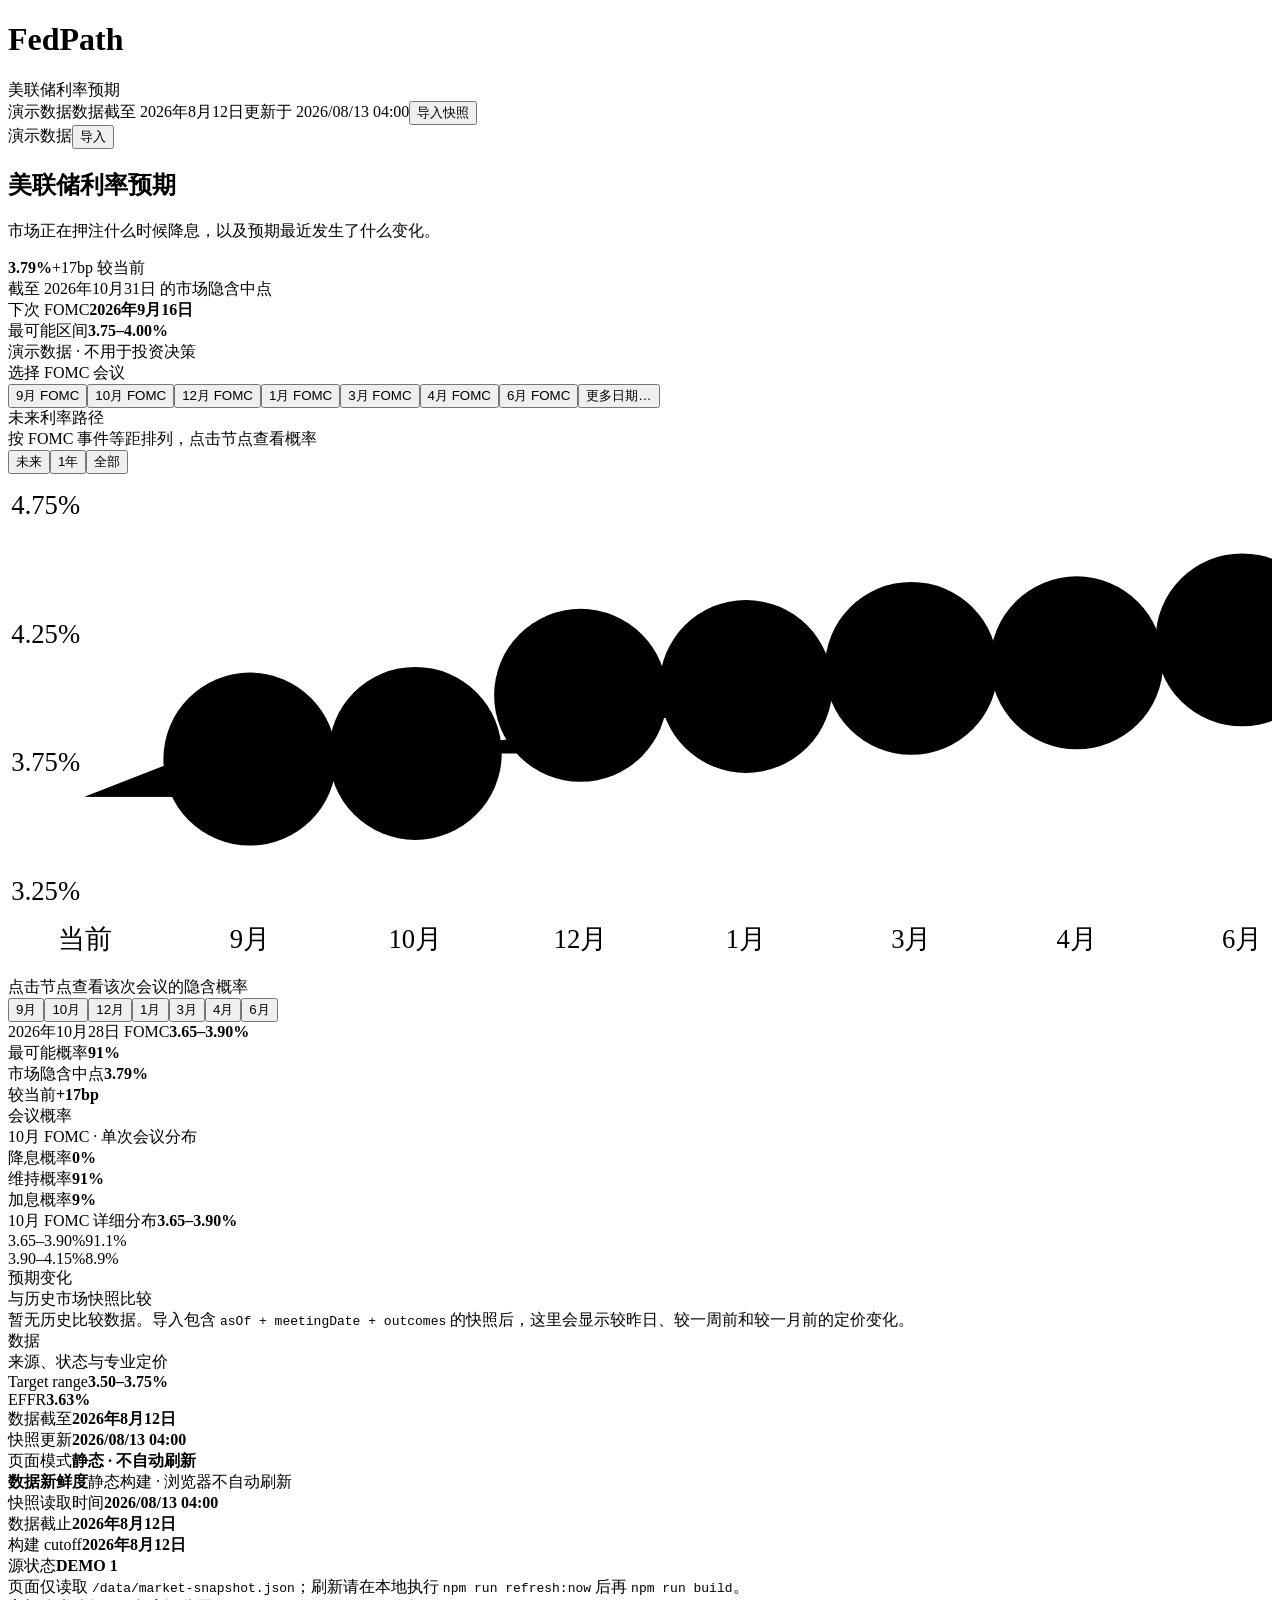
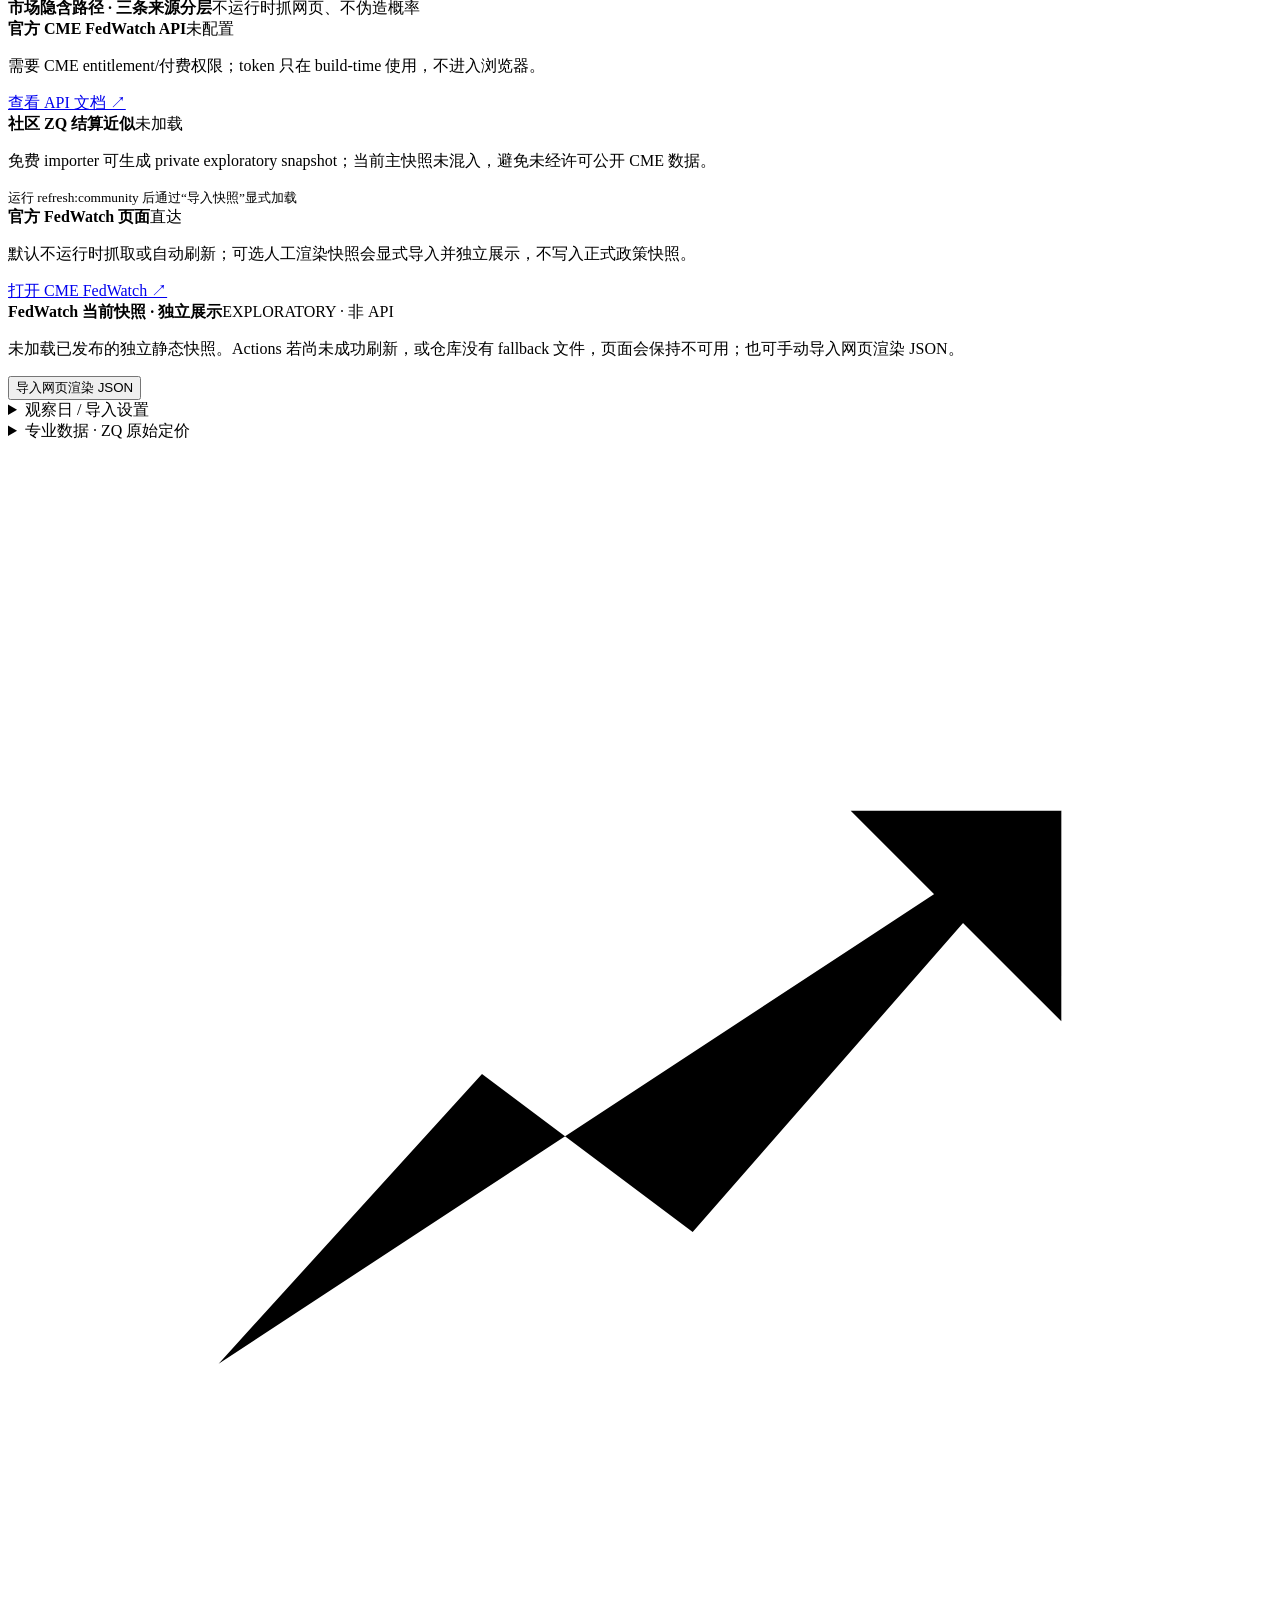
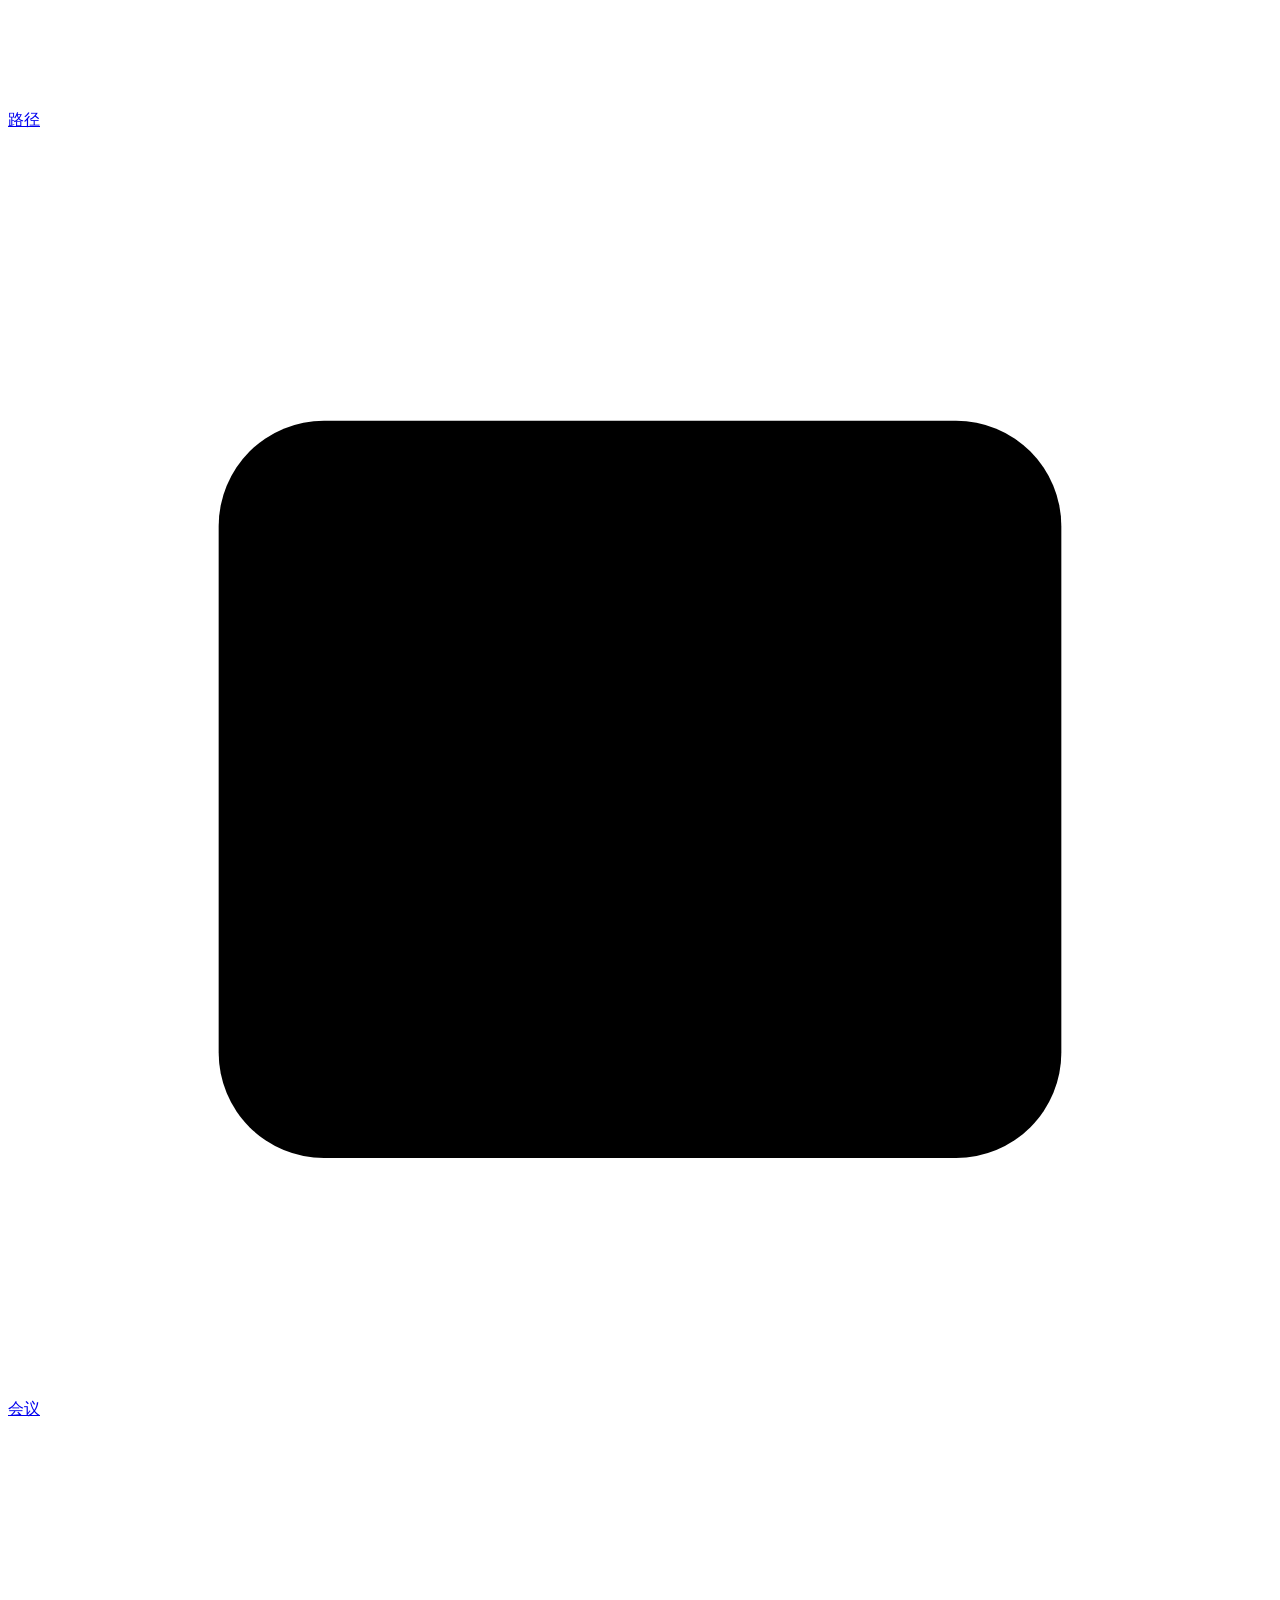
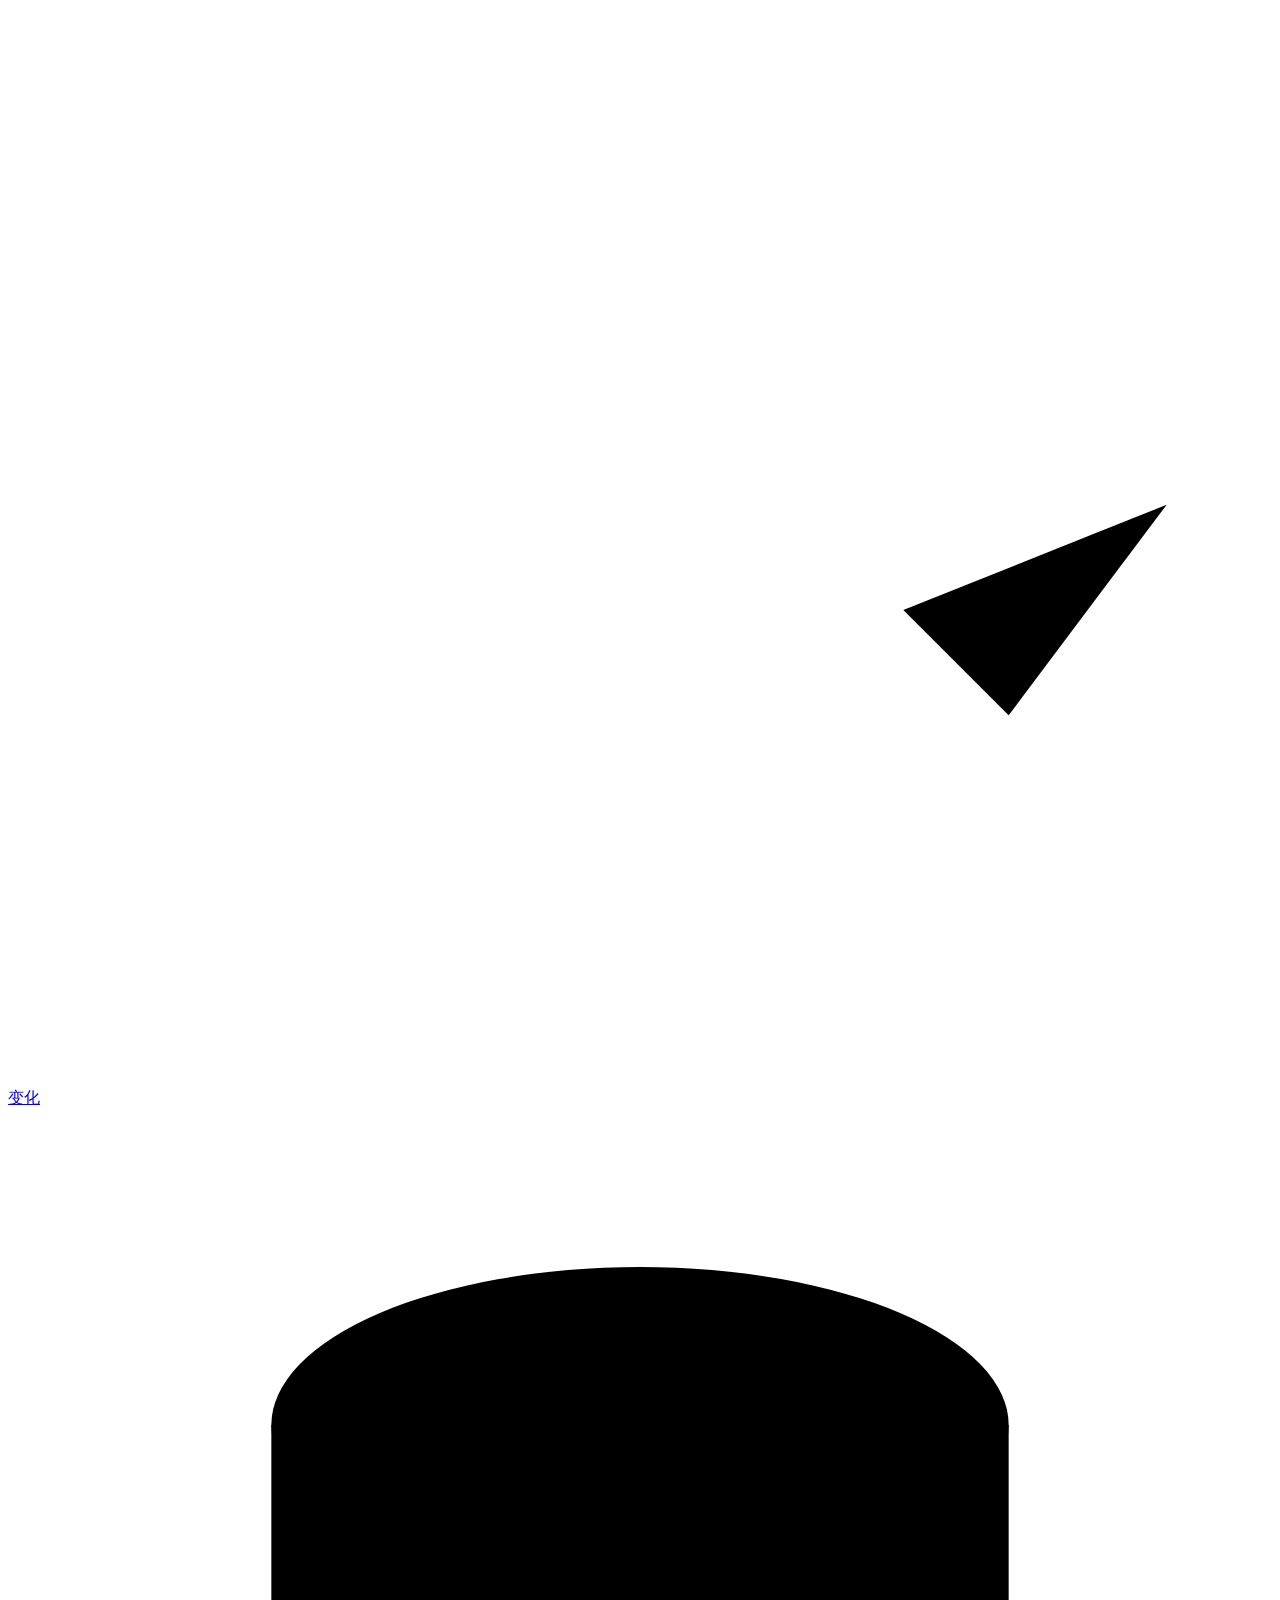
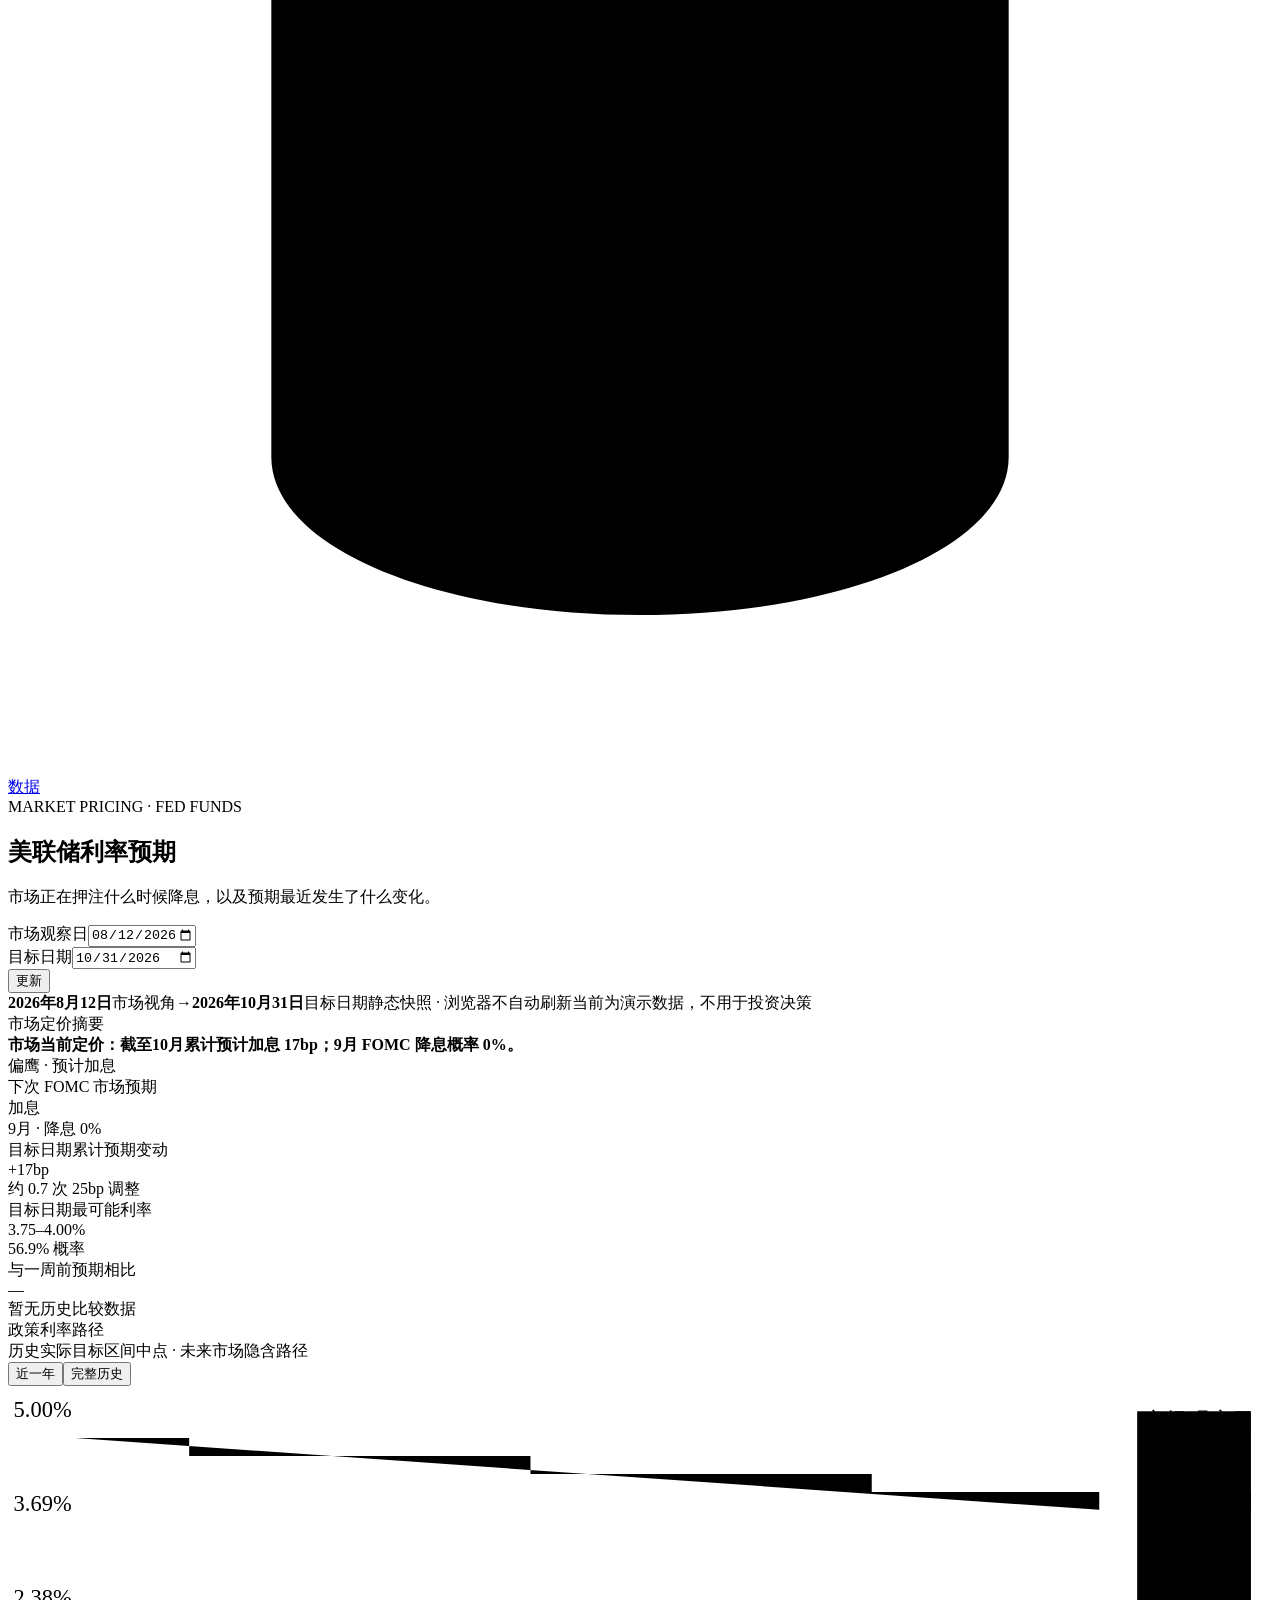
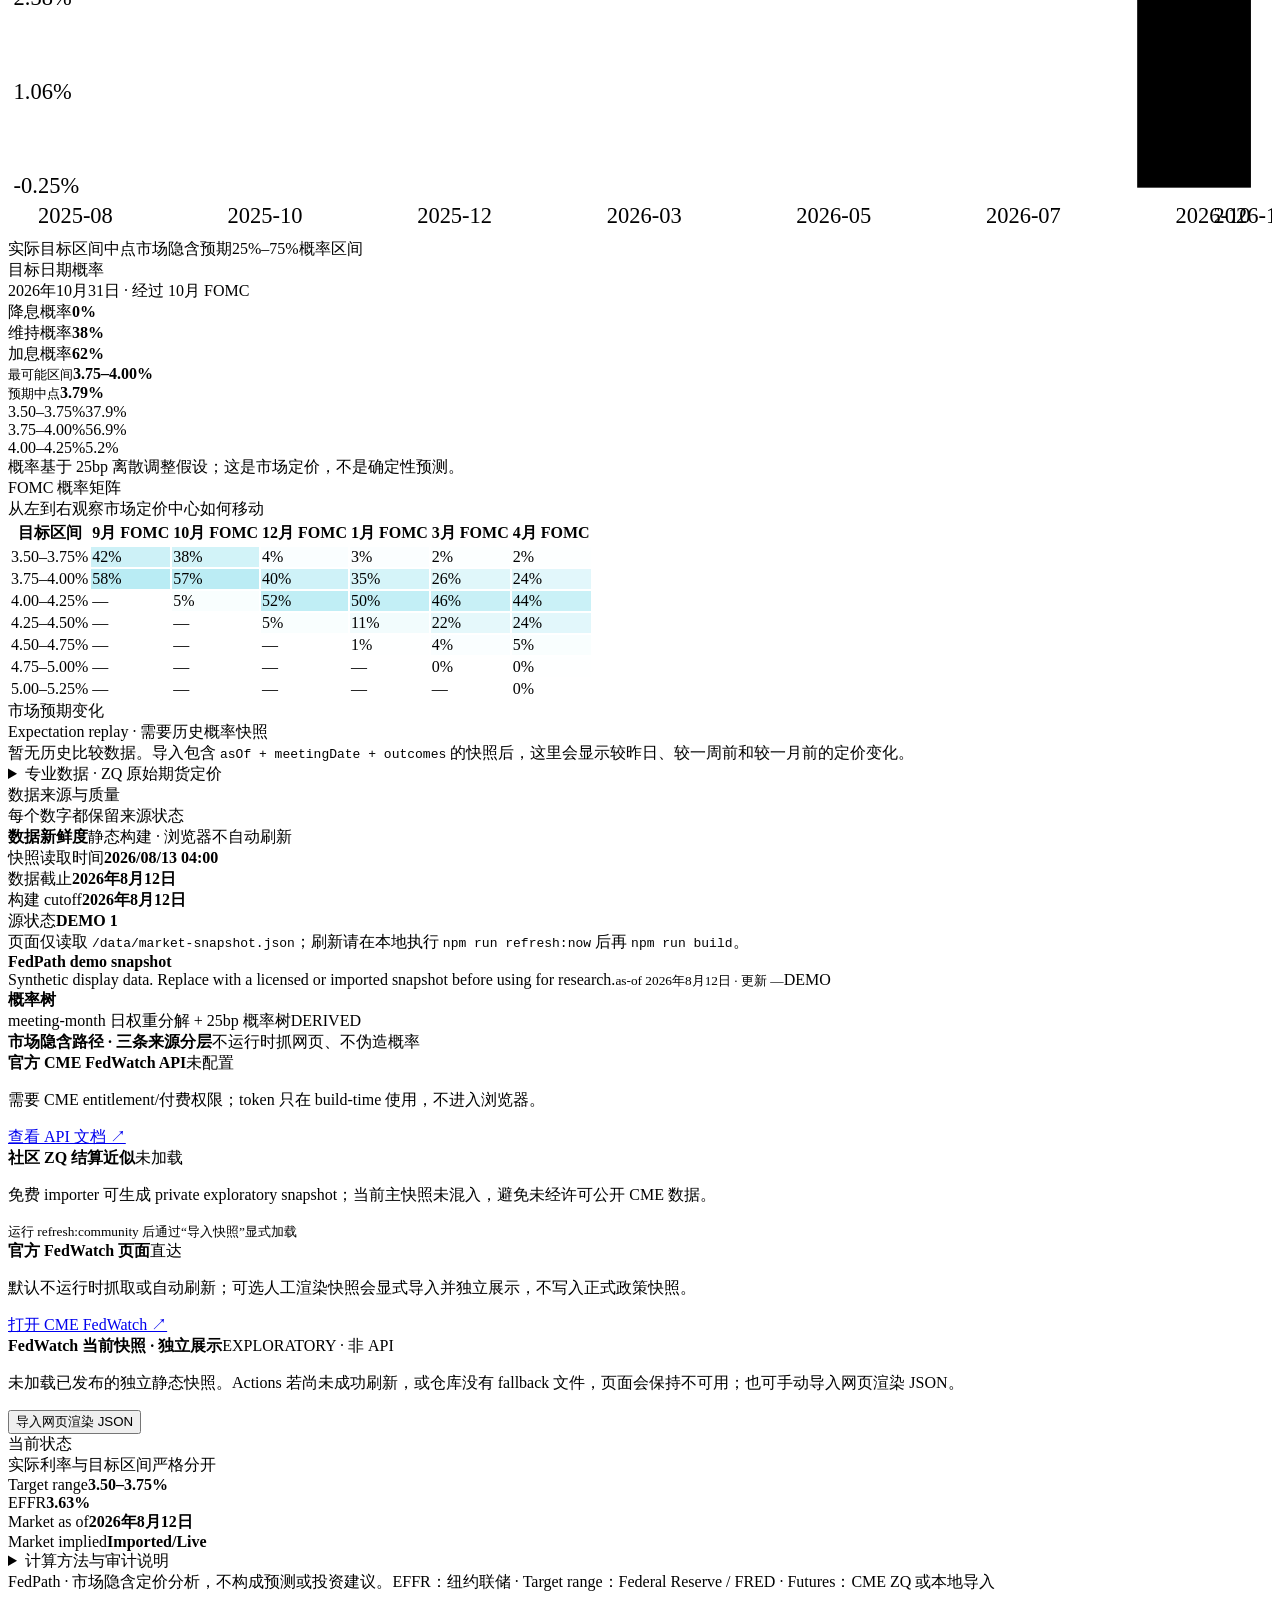
==== commit 637d8d54: "Update FedPath exploratory snapshots" ====
--- a/qsl/fedpath/index.html
+++ b/qsl/fedpath/index.html
@@ -1 +1 @@
-<!DOCTYPE html><html lang="zh-CN"><head><meta charSet="utf-8"/><meta name="viewport" content="width=device-width, initial-scale=1"/><link rel="stylesheet" href="/wtx/qsl/fedpath/_next/static/chunks/15hcmwjnm8ftg.css" data-precedence="next"/><link rel="preload" as="script" fetchPriority="low" href="/wtx/qsl/fedpath/_next/static/chunks/3l04zcqx63h3y.js"/><script src="/wtx/qsl/fedpath/_next/static/chunks/10b31y1z16cdt.js" async=""></script><script src="/wtx/qsl/fedpath/_next/static/chunks/08ttfj81-47mu.js" async=""></script><script src="/wtx/qsl/fedpath/_next/static/chunks/turbopack-2lumdyjtnvq22.js" async=""></script><script src="/wtx/qsl/fedpath/_next/static/chunks/3fntmmi971322.js" async="" crossorigin=""></script><script src="/wtx/qsl/fedpath/_next/static/chunks/32cy2dad0xi-4.js" async="" crossorigin=""></script><title>FedPath · Federal Funds Expectations</title><meta name="description" content="A transparent time machine for federal funds rate expectations."/><script src="/wtx/qsl/fedpath/_next/static/chunks/0cz1d0mv5g_q7.js" noModule=""></script></head><body><div hidden=""><!--$--><!--/$--></div><main class="shell"><header class="topbar"><div class="brand"><h1>FedPath</h1><span>美联储利率预期</span></div><div class="top-actions"><span><i class="data-dot demo-dot"></i>演示数据</span><span>数据截至 <!-- -->2026年8月12日</span><button class="quiet-button">导入快照</button><input hidden="" type="file" accept=".json,.csv,application/json,text/csv"/></div></header><div class="mobile-layout"><section class="mobile-hero"><div class="mobile-hero-top"><span class="mobile-data-status"><i class="data-dot demo-dot"></i>演示数据</span><button class="mobile-settings-button">导入</button></div><h2>美联储利率预期</h2><p>市场正在押注什么时候降息，以及预期最近发生了什么变化。</p><div class="mobile-primary-rate"><strong>3.79%</strong><span>+17bp<!-- --> 较当前</span></div><div class="mobile-primary-caption">截至 <!-- -->2026年10月31日<!-- --> 的市场隐含中点</div><div class="mobile-mini-stats"><div><span>下次 FOMC</span><strong>2026年9月16日</strong></div><div><span>最可能区间</span><strong>3.75–4.00%</strong></div></div><div class="mobile-demo-note">演示数据 · 不用于投资决策</div></section><section class="mobile-target-picker" aria-label="FOMC会议快捷选择"><div class="mobile-section-label">选择 FOMC 会议</div><div class="mobile-chip-row"><button type="button" class="mobile-chip ">9月 FOMC</button><button type="button" class="mobile-chip active">10月 FOMC</button><button type="button" class="mobile-chip ">12月 FOMC</button><button type="button" class="mobile-chip ">1月 FOMC</button><button type="button" class="mobile-chip ">3月 FOMC</button><button type="button" class="mobile-chip ">4月 FOMC</button><button type="button" class="mobile-chip ">6月 FOMC</button><button type="button" class="mobile-chip">更多日期…</button></div></section><section id="mobile-path" class="mobile-section mobile-path-section"><div class="mobile-section-head"><div><div class="mobile-section-title">未来利率路径</div><div class="mobile-section-subtitle">按 FOMC 事件等距排列，点击节点查看概率</div></div><div class="mobile-view-tabs"><button class="active">未来</button><button class="">1年</button><button class="">全部</button></div></div><div class="mobile-future-chart"><svg viewBox="0 0 760 300" role="img" aria-label="未来五至七次 FOMC 的市场隐含利率路径"><g><line class="chart-grid" x1="46" x2="742" y1="252" y2="252"></line><text class="chart-axis" x="2" y="256">3.25<!-- -->%</text></g><g><line class="chart-grid" x1="46" x2="742" y1="174.66666666666669" y2="174.66666666666669"></line><text class="chart-axis" x="2" y="178.66666666666669">3.75<!-- -->%</text></g><g><line class="chart-grid" x1="46" x2="742" y1="97.33333333333334" y2="97.33333333333334"></line><text class="chart-axis" x="2" y="101.33333333333334">4.25<!-- -->%</text></g><g><line class="chart-grid" x1="46" x2="742" y1="20" y2="20"></line><text class="chart-axis" x="2" y="24">4.75<!-- -->%</text></g><path class="chart-band" d="M46.0,194.0 L145.4,155.3 L244.9,171.4 L344.3,129.3 L443.7,133.1 L543.1,89.1 L642.6,116.9 L742.0,74.9 L742.0,113.6 L642.6,116.9 L543.1,127.7 L443.7,133.1 L344.3,129.3 L244.9,171.4 L145.4,194.0 L46.0,194.0 Z"></path><path class="chart-implied" d="M46.0,194.0 H145.4 V171.4 H244.9 V168.0 H344.3 V133.1 H443.7 V127.7 H543.1 V116.9 H642.6 V113.6 H742.0 V99.7"></path><g><circle class="chart-hit " cx="145.42857142857142" cy="171.42142857142895" r="52" role="button" tabindex="0" aria-label="9月 FOMC"></circle><circle class="chart-dot " cx="145.42857142857142" cy="171.42142857142895" r="5"></circle></g><g><circle class="chart-hit is-selected" cx="244.85714285714283" cy="167.99666666666772" r="52" role="button" tabindex="0" aria-label="10月 FOMC"></circle><circle class="chart-dot is-selected" cx="244.85714285714283" cy="167.99666666666772" r="5"></circle></g><g><circle class="chart-hit " cx="344.2857142857143" cy="133.07255144033397" r="52" role="button" tabindex="0" aria-label="12月 FOMC"></circle><circle class="chart-dot " cx="344.2857142857143" cy="133.07255144033397" r="5"></circle></g><g><circle class="chart-hit " cx="443.71428571428567" cy="127.74514403292643" r="52" role="button" tabindex="0" aria-label="1月 FOMC"></circle><circle class="chart-dot " cx="443.71428571428567" cy="127.74514403292643" r="5"></circle></g><g><circle class="chart-hit " cx="543.1428571428571" cy="116.86648857073962" r="52" role="button" tabindex="0" aria-label="3月 FOMC"></circle><circle class="chart-dot " cx="543.1428571428571" cy="116.86648857073962" r="5"></circle></g><g><circle class="chart-hit " cx="642.5714285714286" cy="113.55220285645458" r="52" role="button" tabindex="0" aria-label="4月 FOMC"></circle><circle class="chart-dot " cx="642.5714285714286" cy="113.55220285645458" r="5"></circle></g><g><circle class="chart-hit " cx="742" cy="99.74267904693008" r="52" role="button" tabindex="0" aria-label="6月 FOMC"></circle><circle class="chart-dot " cx="742" cy="99.74267904693008" r="5"></circle></g><text class="chart-axis mobile-axis-label" text-anchor="middle" x="46" y="285">当前</text><text class="chart-axis mobile-axis-label" text-anchor="middle" x="145.42857142857142" y="285">9月</text><text class="chart-axis mobile-axis-label" text-anchor="middle" x="244.85714285714283" y="285">10月</text><text class="chart-axis mobile-axis-label" text-anchor="middle" x="344.2857142857143" y="285">12月</text><text class="chart-axis mobile-axis-label" text-anchor="middle" x="443.71428571428567" y="285">1月</text><text class="chart-axis mobile-axis-label" text-anchor="middle" x="543.1428571428571" y="285">3月</text><text class="chart-axis mobile-axis-label" text-anchor="middle" x="642.5714285714286" y="285">4月</text><text class="chart-axis mobile-axis-label" text-anchor="middle" x="742" y="285">6月</text></svg><div class="mobile-chart-caption">点击节点查看该次会议的隐含概率</div><div class="mobile-node-picker" aria-label="选择 FOMC 节点"><button class="" aria-pressed="false">9月</button><button class="active" aria-pressed="true">10月</button><button class="" aria-pressed="false">12月</button><button class="" aria-pressed="false">1月</button><button class="" aria-pressed="false">3月</button><button class="" aria-pressed="false">4月</button><button class="" aria-pressed="false">6月</button></div></div><div class="mobile-meeting-detail"><div><span>2026年10月28日<!-- --> FOMC</span><strong>3.65–3.90%</strong></div><div><span>最可能概率</span><strong>91%</strong></div><div><span>市场隐含中点</span><strong>3.79%</strong></div><div><span>较当前</span><strong>+17bp</strong></div></div></section><section id="mobile-meetings" class="mobile-section"><div class="mobile-section-head"><div><div class="mobile-section-title">会议概率</div><div class="mobile-section-subtitle">10月 FOMC<!-- --> · 单次会议分布</div></div></div><div class="probability-summary"><div class="probability-summary-item dove"><span>降息概率</span><strong>0<!-- -->%</strong></div><div class="probability-summary-item neutral"><span>维持概率</span><strong>91<!-- -->%</strong></div><div class="probability-summary-item hawk"><span>加息概率</span><strong>9<!-- -->%</strong></div></div><div class="mobile-distribution-heading"><span>10月 FOMC<!-- --> 详细分布</span><strong>3.65–3.90%</strong></div><div class="dist-list"><div class="dist-row is-most"><span class="dist-range">3.65–3.90%</span><span class="bar-track"><span class="bar-fill" style="width:91.14285714285887%"></span></span><span class="dist-prob">91.1<!-- -->%</span></div><div class="dist-row "><span class="dist-range">3.90–4.15%</span><span class="bar-track"><span class="bar-fill" style="width:8.85714285714112%"></span></span><span class="dist-prob">8.9<!-- -->%</span></div></div></section><section id="mobile-changes" class="mobile-section"><div class="mobile-section-head"><div><div class="mobile-section-title">预期变化</div><div class="mobile-section-subtitle">与历史市场快照比较</div></div></div><div class="unavailable">暂无历史比较数据。导入包含 <code>asOf + meetingDate + outcomes</code> 的快照后，这里会显示较昨日、较一周前和较一月前的定价变化。</div></section><section id="mobile-data" class="mobile-section mobile-data-section"><div class="mobile-section-head"><div><div class="mobile-section-title">数据</div><div class="mobile-section-subtitle">来源、状态与专业定价</div></div></div><div class="mobile-data-list"><div><span>Target range</span><strong>3.50–3.75%</strong></div><div><span>EFFR</span><strong>3.63%</strong></div><div><span>数据截至</span><strong>2026年8月12日</strong></div></div><details id="mobile-settings" class="mobile-settings"><summary>观察日 / 导入设置</summary><div class="mobile-settings-body"><label>市场观察日<input type="date" max="2026-08-12" value="2026-08-12"/></label><label>目标日期<input type="date" min="2026-08-12" value="2026-10-31"/></label><button class="go-button">导入 JSON / CSV</button></div></details><details class="mobile-settings"><summary>专业数据 · ZQ 原始定价</summary><div class="mobile-settings-body"><div class="chart-wrap futures-chart-wrap"><svg viewBox="0 0 760 170" role="img" aria-label="ZQ期货隐含平均EFFR曲线"><line class="chart-grid" x1="38" x2="748" y1="140" y2="140"></line><line class="chart-grid" x1="38" x2="748" y1="15" y2="15"></line><text class="chart-axis" x="2" y="19">4.50<!-- -->%</text><text class="chart-axis" x="2" y="144">3.50<!-- -->%</text><path class="chart-implied" d="M38.0,112.5 L82.4,102.5 L126.8,100.0 L171.1,83.7 L215.5,75.0 L259.9,71.3 L304.3,65.0 L348.6,60.0 L393.0,57.5 L437.4,50.0 L481.8,46.3 L526.1,42.5 L570.5,40.0 L614.9,37.5 L659.3,35.0 L703.6,32.5 L748.0,30.0"></path><g><circle class="chart-dot" cx="38" cy="112.50000000000014" r="4"></circle><text class="chart-axis" text-anchor="middle" x="38" y="161">26-09</text></g><g><circle class="chart-dot" cx="82.375" cy="102.50000000000036" r="4"></circle><text class="chart-axis" text-anchor="middle" x="82.375" y="161">26-10</text></g><g><circle class="chart-dot" cx="126.75" cy="100.00000000000085" r="4"></circle><text class="chart-axis" text-anchor="middle" x="126.75" y="161">26-11</text></g><g><circle class="chart-dot" cx="171.125" cy="83.74999999999964" r="4"></circle><text class="chart-axis" text-anchor="middle" x="171.125" y="161">26-12</text></g><g><circle class="chart-dot" cx="215.5" cy="75.0000000000005" r="4"></circle><text class="chart-axis" text-anchor="middle" x="215.5" y="161">27-01</text></g><g><circle class="chart-dot" cx="259.875" cy="71.25000000000036" r="4"></circle><text class="chart-axis" text-anchor="middle" x="259.875" y="161">27-02</text></g><g><circle class="chart-dot" cx="304.25" cy="65.00000000000071" r="4"></circle><text class="chart-axis" text-anchor="middle" x="304.25" y="161">27-03</text></g><g><circle class="chart-dot" cx="348.625" cy="59.99999999999993" r="4"></circle><text class="chart-axis" text-anchor="middle" x="348.625" y="161">27-04</text></g><g><circle class="chart-dot" cx="393" cy="57.500000000000426" r="4"></circle><text class="chart-axis" text-anchor="middle" x="393" y="161">27-05</text></g><g><circle class="chart-dot" cx="437.375" cy="50.00000000000014" r="4"></circle><text class="chart-axis" text-anchor="middle" x="437.375" y="161">27-06</text></g><g><circle class="chart-dot" cx="481.75" cy="46.25" r="4"></circle><text class="chart-axis" text-anchor="middle" x="481.75" y="161">27-07</text></g><g><circle class="chart-dot" cx="526.125" cy="42.49999999999986" r="4"></circle><text class="chart-axis" text-anchor="middle" x="526.125" y="161">27-08</text></g><g><circle class="chart-dot" cx="570.5" cy="40.000000000000355" r="4"></circle><text class="chart-axis" text-anchor="middle" x="570.5" y="161">27-09</text></g><g><circle class="chart-dot" cx="614.875" cy="37.50000000000085" r="4"></circle><text class="chart-axis" text-anchor="middle" x="614.875" y="161">27-10</text></g><g><circle class="chart-dot" cx="659.25" cy="34.999999999999574" r="4"></circle><text class="chart-axis" text-anchor="middle" x="659.25" y="161">27-11</text></g><g><circle class="chart-dot" cx="703.625" cy="32.50000000000007" r="4"></circle><text class="chart-axis" text-anchor="middle" x="703.625" y="161">27-12</text></g><g><circle class="chart-dot" cx="748" cy="30.00000000000057" r="4"></circle><text class="chart-axis" text-anchor="middle" x="748" y="161">28-01</text></g></svg></div><div class="compact-note">ZQ 价格对应合约月平均 EFFR。没有真实快照时，页面只显示明确标记的演示数据。</div></div></details></section><nav class="mobile-bottom-nav" aria-label="页面导航"><a class="is-active" aria-current="page" href="#mobile-path"><svg class="mobile-nav-icon" viewBox="0 0 24 24" aria-hidden="true"><path d="M4 17.5 9 12l4 3 7-8"></path><path d="M16 7h4v4"></path></svg><span>路径</span></a><a class="" href="#mobile-meetings"><svg class="mobile-nav-icon" viewBox="0 0 24 24" aria-hidden="true"><rect x="4" y="5.5" width="16" height="14" rx="2"></rect><path d="M8 3.5v4M16 3.5v4M4 10h16"></path></svg><span>会议</span></a><a class="" href="#mobile-changes"><svg class="mobile-nav-icon" viewBox="0 0 24 24" aria-hidden="true"><path d="M5 7h14M5 12h10M5 17h7"></path><path d="m17 15 2 2 3-4"></path></svg><span>变化</span></a><a class="" href="#mobile-data"><svg class="mobile-nav-icon" viewBox="0 0 24 24" aria-hidden="true"><ellipse cx="12" cy="6" rx="7" ry="3"></ellipse><path d="M5 6v6c0 1.7 3.1 3 7 3s7-1.3 7-3V6M5 12v6c0 1.7 3.1 3 7 3s7-1.3 7-3v-6"></path></svg><span>数据</span></a></nav></div><section class="hero hero-cn"><div><div class="eyebrow">MARKET PRICING · FED FUNDS</div><h2>美联储利率预期</h2><p>市场正在押注什么时候降息，以及预期最近发生了什么变化。</p></div><div class="time-controls"><div class="field"><label>市场观察日</label><input type="date" max="2026-08-12" value="2026-08-12"/></div><div class="field"><label>目标日期</label><input type="date" min="2026-08-12" value="2026-10-31"/></div><button class="go-button">更新</button></div></section><div class="status-strip"><span class="status-pill"><strong>2026年8月12日</strong><span>市场视角</span></span><span>→</span><span class="status-pill"><strong>2026年10月31日</strong><span>目标日期</span></span><span class="status-pill warning">当前为演示数据，不用于投资决策</span></div><section class="market-takeaway"><div><div class="panel-kicker">市场定价摘要</div><strong>市场当前定价：截至10月累计预计加息 17bp；9月 FOMC 降息概率 0%。</strong></div><span class="tone-tag hawk">偏鹰 · 预计加息</span></section><section class="summary-grid decision-grid"><div class="metric"><div class="metric-label">下次 FOMC 市场预期</div><div class="metric-value">加息</div><div class="metric-sub">9月 · 降息 0%</div></div><div class="metric"><div class="metric-label">目标日期累计预期变动</div><div class="metric-value hawk-text">+17bp</div><div class="metric-sub">约 <!-- -->0.7<!-- --> 次 25bp 调整</div></div><div class="metric"><div class="metric-label">目标日期最可能利率</div><div class="metric-value">3.75–4.00%</div><div class="metric-sub">56.9% 概率</div></div><div class="metric"><div class="metric-label">与一周前预期相比</div><div class="metric-value small-value ">—</div><div class="metric-sub">暂无历史比较数据</div></div></section><section class="grid-main"><div class="panel panel-primary"><div class="panel-head"><div><div class="panel-title">政策利率路径</div><div class="panel-kicker">历史实际目标区间中点 · 未来市场隐含路径</div></div><div class="chart-actions"><button class="outline-button active">近一年</button><button class="outline-button ">完整历史</button></div></div><div class="panel-body"><div class="chart-wrap chart-main-wrap"><svg viewBox="0 0 900 320" role="img" aria-label="美联储实际与市场隐含政策利率路径"><rect class="future-zone" x="804" y="18" width="81" height="268"></rect><g><line class="chart-grid" x1="48" x2="885" y1="286" y2="286"></line><text class="chart-axis" x="4" y="290">-0.25<!-- -->%</text></g><g><line class="chart-grid" x1="48" x2="885" y1="219" y2="219"></line><text class="chart-axis" x="4" y="223">1.06<!-- -->%</text></g><g><line class="chart-grid" x1="48" x2="885" y1="152" y2="152"></line><text class="chart-axis" x="4" y="156">2.38<!-- -->%</text></g><g><line class="chart-grid" x1="48" x2="885" y1="85" y2="85"></line><text class="chart-axis" x="4" y="89">3.69<!-- -->%</text></g><g><line class="chart-grid" x1="48" x2="885" y1="18" y2="18"></line><text class="chart-axis" x="4" y="22">5.00<!-- -->%</text></g><line class="chart-meeting" x1="831" x2="831" y1="18" y2="286"></line><line class="chart-meeting" x1="858" x2="858" y1="18" y2="286"></line><line class="chart-divider" x1="804" x2="804" y1="18" y2="286"></line><text class="chart-divider-label" x="809" y="30">市场观察日</text><path class="chart-band" d="M831.0,75.4 L858.0,75.4 L885.0,75.4 L885.0,88.2 L858.0,88.2 L831.0,88.2 Z"></path><path class="chart-actual" d="M48.0,37.1 H75.0 V37.1 H102.0 V37.1 H129.0 V49.9 H156.0 V49.9 H183.0 V49.9 H210.0 V49.9 H237.0 V49.9 H264.0 V49.9 H291.0 V49.9 H318.0 V49.9 H345.0 V49.9 H372.0 V62.7 H399.0 V62.7 H426.0 V62.7 H453.0 V62.7 H480.0 V62.7 H507.0 V62.7 H534.0 V62.7 H561.0 V62.7 H588.0 V62.7 H615.0 V75.4 H642.0 V75.4 H669.0 V75.4 H696.0 V75.4 H723.0 V75.4 H750.0 V75.4 H777.0 V88.2"></path><path class="chart-implied" d="M804.0,88.2 H831.0 V80.7 H858.0 V79.6 H885.0 V79.6"></path><circle class="chart-dot" cx="831" cy="80.73843537414979" r="4"></circle><circle class="chart-dot" cx="858" cy="79.60809523809561" r="4"></circle><text class="chart-axis" text-anchor="middle" x="48" y="311">2025-08</text><text class="chart-axis" text-anchor="middle" x="183" y="311">2025-10</text><text class="chart-axis" text-anchor="middle" x="318" y="311">2025-12</text><text class="chart-axis" text-anchor="middle" x="453" y="311">2026-03</text><text class="chart-axis" text-anchor="middle" x="588" y="311">2026-05</text><text class="chart-axis" text-anchor="middle" x="723" y="311">2026-07</text><text class="chart-axis" text-anchor="middle" x="858" y="311">2026-10</text><text class="chart-axis" text-anchor="middle" x="885" y="311">2026-10</text></svg><div class="legend"><span><i class="actual"></i>实际目标区间中点</span><span><i class="implied"></i>市场隐含预期</span><span><i class="band"></i>25%–75%概率区间</span></div></div></div></div><div class="panel"><div class="panel-head"><div><div class="panel-title">目标日期概率</div><div class="panel-kicker">2026年10月31日<!-- --> · <!-- -->经过 10月 FOMC</div></div></div><div class="panel-body"><div class="probability-summary"><div class="probability-summary-item dove"><span>降息概率</span><strong>0<!-- -->%</strong></div><div class="probability-summary-item neutral"><span>维持概率</span><strong>38<!-- -->%</strong></div><div class="probability-summary-item hawk"><span>加息概率</span><strong>62<!-- -->%</strong></div></div><div class="distribution-summary"><div><small>最可能区间</small><strong>3.75–4.00%</strong></div><div><small>预期中点</small><strong>3.79%</strong></div></div><div class="dist-list"><div class="dist-row "><span class="dist-range">3.50–3.75%</span><span class="bar-track"><span class="bar-fill" style="width:37.921938775511826%"></span></span><span class="dist-prob">37.9<!-- -->%</span></div><div class="dist-row is-most"><span class="dist-range">3.75–4.00%</span><span class="bar-track"><span class="bar-fill" style="width:56.906122448979076%"></span></span><span class="dist-prob">56.9<!-- -->%</span></div><div class="dist-row "><span class="dist-range">4.00–4.25%</span><span class="bar-track"><span class="bar-fill" style="width:5.171938775509103%"></span></span><span class="dist-prob">5.2<!-- -->%</span></div></div><div class="compact-note">概率基于 25bp 离散调整假设；这是市场定价，不是确定性预测。</div></div></div></section><section class="grid-two section-gap"><div class="panel"><div class="panel-head"><div><div class="panel-title">FOMC 概率矩阵</div><div class="panel-kicker">从左到右观察市场定价中心如何移动</div></div></div><div class="panel-body"><div class="matrix-scroll"><table class="matrix"><thead><tr><th>目标区间</th><th>9月<!-- --> FOMC</th><th>10月<!-- --> FOMC</th><th>12月<!-- --> FOMC</th><th>1月<!-- --> FOMC</th><th>3月<!-- --> FOMC</th><th>4月<!-- --> FOMC</th></tr></thead><tbody><tr><td>3.50–3.75%</td><td class="" style="background:rgba(109, 215, 232, 0.3411785714285795)">42%</td><td class="" style="background:rgba(109, 215, 232, 0.310959897959197)">38%</td><td class="" style="background:rgba(109, 215, 232, 0.03009784691361134)">4%</td><td class="" style="background:rgba(109, 215, 232, 0.025951032449958108)">3%</td><td class="" style="background:rgba(109, 215, 232, 0.018649851219498005)">2%</td><td class="" style="background:rgba(109, 215, 232, 0.017051292543541367)">2%</td></tr><tr><td>3.75–4.00%</td><td class="matrix-max" style="background:rgba(109, 215, 232, 0.47882142857142046)">58%</td><td class="matrix-max" style="background:rgba(109, 215, 232, 0.4666302040816284)">57%</td><td class="" style="background:rgba(109, 215, 232, 0.3260272461073584)">40%</td><td class="" style="background:rgba(109, 215, 232, 0.2852547511073299)">35%</td><td class="" style="background:rgba(109, 215, 232, 0.21230106622791514)">26%</td><td class="" style="background:rgba(109, 215, 232, 0.19570239065576855)">24%</td></tr><tr><td>4.00–4.25%</td><td class="" style="background:rgba(109, 215, 232, 0)">—</td><td class="" style="background:rgba(109, 215, 232, 0.042409897959174644)">5%</td><td class="matrix-max" style="background:rgba(109, 215, 232, 0.4255698682791182)">52%</td><td class="matrix-max" style="background:rgba(109, 215, 232, 0.41185510700211975)">50%</td><td class="matrix-max" style="background:rgba(109, 215, 232, 0.37623678838566327)">46%</td><td class="matrix-max" style="background:rgba(109, 215, 232, 0.36218515505785914)">44%</td></tr><tr><td>4.25–4.50%</td><td class="" style="background:rgba(109, 215, 232, 0)">—</td><td class="" style="background:rgba(109, 215, 232, 0)">—</td><td class="" style="background:rgba(109, 215, 232, 0.03830503869991219)">5%</td><td class="" style="background:rgba(109, 215, 232, 0.09166152633082647)">11%</td><td class="" style="background:rgba(109, 215, 232, 0.18174624129617784)">22%</td><td class="" style="background:rgba(109, 215, 232, 0.19841685961813016)">24%</td></tr><tr><td>4.50–4.75%</td><td class="" style="background:rgba(109, 215, 232, 0)">—</td><td class="" style="background:rgba(109, 215, 232, 0)">—</td><td class="" style="background:rgba(109, 215, 232, 0)">—</td><td class="" style="background:rgba(109, 215, 232, 0.005277583109765824)">1%</td><td class="" style="background:rgba(109, 215, 232, 0.029581233689947556)">4%</td><td class="" style="background:rgba(109, 215, 232, 0.04262394862762168)">5%</td></tr><tr><td>4.75–5.00%</td><td class="" style="background:rgba(109, 215, 232, 0)">—</td><td class="" style="background:rgba(109, 215, 232, 0)">—</td><td class="" style="background:rgba(109, 215, 232, 0)">—</td><td class="" style="background:rgba(109, 215, 232, 0)">—</td><td class="" style="background:rgba(109, 215, 232, 0.001484819180798246)">0%</td><td class="" style="background:rgba(109, 215, 232, 0.0038930832815819646)">0%</td></tr><tr><td>5.00–5.25%</td><td class="" style="background:rgba(109, 215, 232, 0)">—</td><td class="" style="background:rgba(109, 215, 232, 0)">—</td><td class="" style="background:rgba(109, 215, 232, 0)">—</td><td class="" style="background:rgba(109, 215, 232, 0)">—</td><td class="" style="background:rgba(109, 215, 232, 0)">—</td><td class="" style="background:rgba(109, 215, 232, 0.00012727021549696567)">0%</td></tr></tbody></table></div></div></div><div class="panel"><div class="panel-head"><div><div class="panel-title">市场预期变化</div><div class="panel-kicker">Expectation replay · 需要历史概率快照</div></div></div><div class="panel-body"><div class="unavailable">暂无历史比较数据。导入包含 <code>asOf + meetingDate + outcomes</code> 的快照后，这里会显示较昨日、较一周前和较一月前的定价变化。</div></div></div></section><details class="panel details professional-data"><summary>专业数据 · ZQ 原始期货定价</summary><div class="panel-body"><div class="panel-kicker professional-note">ZQ 价格对应合约月平均 EFFR；原始数据优先级低于政策结论。</div><div class="chart-wrap futures-chart-wrap"><svg viewBox="0 0 760 170" role="img" aria-label="ZQ期货隐含平均EFFR曲线"><line class="chart-grid" x1="38" x2="748" y1="140" y2="140"></line><line class="chart-grid" x1="38" x2="748" y1="15" y2="15"></line><text class="chart-axis" x="2" y="19">4.50<!-- -->%</text><text class="chart-axis" x="2" y="144">3.50<!-- -->%</text><path class="chart-implied" d="M38.0,112.5 L82.4,102.5 L126.8,100.0 L171.1,83.7 L215.5,75.0 L259.9,71.3 L304.3,65.0 L348.6,60.0 L393.0,57.5 L437.4,50.0 L481.8,46.3 L526.1,42.5 L570.5,40.0 L614.9,37.5 L659.3,35.0 L703.6,32.5 L748.0,30.0"></path><g><circle class="chart-dot" cx="38" cy="112.50000000000014" r="4"></circle><text class="chart-axis" text-anchor="middle" x="38" y="161">26-09</text></g><g><circle class="chart-dot" cx="82.375" cy="102.50000000000036" r="4"></circle><text class="chart-axis" text-anchor="middle" x="82.375" y="161">26-10</text></g><g><circle class="chart-dot" cx="126.75" cy="100.00000000000085" r="4"></circle><text class="chart-axis" text-anchor="middle" x="126.75" y="161">26-11</text></g><g><circle class="chart-dot" cx="171.125" cy="83.74999999999964" r="4"></circle><text class="chart-axis" text-anchor="middle" x="171.125" y="161">26-12</text></g><g><circle class="chart-dot" cx="215.5" cy="75.0000000000005" r="4"></circle><text class="chart-axis" text-anchor="middle" x="215.5" y="161">27-01</text></g><g><circle class="chart-dot" cx="259.875" cy="71.25000000000036" r="4"></circle><text class="chart-axis" text-anchor="middle" x="259.875" y="161">27-02</text></g><g><circle class="chart-dot" cx="304.25" cy="65.00000000000071" r="4"></circle><text class="chart-axis" text-anchor="middle" x="304.25" y="161">27-03</text></g><g><circle class="chart-dot" cx="348.625" cy="59.99999999999993" r="4"></circle><text class="chart-axis" text-anchor="middle" x="348.625" y="161">27-04</text></g><g><circle class="chart-dot" cx="393" cy="57.500000000000426" r="4"></circle><text class="chart-axis" text-anchor="middle" x="393" y="161">27-05</text></g><g><circle class="chart-dot" cx="437.375" cy="50.00000000000014" r="4"></circle><text class="chart-axis" text-anchor="middle" x="437.375" y="161">27-06</text></g><g><circle class="chart-dot" cx="481.75" cy="46.25" r="4"></circle><text class="chart-axis" text-anchor="middle" x="481.75" y="161">27-07</text></g><g><circle class="chart-dot" cx="526.125" cy="42.49999999999986" r="4"></circle><text class="chart-axis" text-anchor="middle" x="526.125" y="161">27-08</text></g><g><circle class="chart-dot" cx="570.5" cy="40.000000000000355" r="4"></circle><text class="chart-axis" text-anchor="middle" x="570.5" y="161">27-09</text></g><g><circle class="chart-dot" cx="614.875" cy="37.50000000000085" r="4"></circle><text class="chart-axis" text-anchor="middle" x="614.875" y="161">27-10</text></g><g><circle class="chart-dot" cx="659.25" cy="34.999999999999574" r="4"></circle><text class="chart-axis" text-anchor="middle" x="659.25" y="161">27-11</text></g><g><circle class="chart-dot" cx="703.625" cy="32.50000000000007" r="4"></circle><text class="chart-axis" text-anchor="middle" x="703.625" y="161">27-12</text></g><g><circle class="chart-dot" cx="748" cy="30.00000000000057" r="4"></circle><text class="chart-axis" text-anchor="middle" x="748" y="161">28-01</text></g></svg></div><div class="table-scroll"><table class="futures-table"><thead><tr><th>合约</th><th>月份</th><th>价格</th><th>隐含月均 EFFR</th></tr></thead><tbody><tr><td>ZQU6<span class="fomc-mark">FOMC</span></td><td>2026-09</td><td>96.280</td><td>3.720%</td></tr><tr><td>ZQV6<span class="fomc-mark">FOMC</span></td><td>2026-10</td><td>96.200</td><td>3.800%</td></tr><tr><td>ZQX6</td><td>2026-11</td><td>96.180</td><td>3.820%</td></tr><tr><td>ZQZ6<span class="fomc-mark">FOMC</span></td><td>2026-12</td><td>96.050</td><td>3.950%</td></tr><tr><td>ZQF7<span class="fomc-mark">FOMC</span></td><td>2027-01</td><td>95.980</td><td>4.020%</td></tr><tr><td>ZQG7</td><td>2027-02</td><td>95.950</td><td>4.050%</td></tr><tr><td>ZQH7<span class="fomc-mark">FOMC</span></td><td>2027-03</td><td>95.900</td><td>4.100%</td></tr><tr><td>ZQJ7<span class="fomc-mark">FOMC</span></td><td>2027-04</td><td>95.860</td><td>4.140%</td></tr><tr><td>ZQK7</td><td>2027-05</td><td>95.840</td><td>4.160%</td></tr><tr><td>ZQM7<span class="fomc-mark">FOMC</span></td><td>2027-06</td><td>95.780</td><td>4.220%</td></tr><tr><td>ZQN7<span class="fomc-mark">FOMC</span></td><td>2027-07</td><td>95.750</td><td>4.250%</td></tr><tr><td>ZQQ7</td><td>2027-08</td><td>95.720</td><td>4.280%</td></tr><tr><td>ZQU7<span class="fomc-mark">FOMC</span></td><td>2027-09</td><td>95.700</td><td>4.300%</td></tr><tr><td>ZQV7<span class="fomc-mark">FOMC</span></td><td>2027-10</td><td>95.680</td><td>4.320%</td></tr><tr><td>ZQX7</td><td>2027-11</td><td>95.660</td><td>4.340%</td></tr><tr><td>ZQZ7<span class="fomc-mark">FOMC</span></td><td>2027-12</td><td>95.640</td><td>4.360%</td></tr><tr><td>ZQF8</td><td>2028-01</td><td>95.620</td><td>4.380%</td></tr></tbody></table></div></div></details><section class="grid-two section-gap"><div class="panel"><div class="panel-head"><div><div class="panel-title">数据来源与质量</div><div class="panel-kicker">每个数字都保留来源状态</div></div></div><div class="panel-body"><div class="source-list"><div class="source-item"><span><strong>FedPath demo snapshot</strong><br/>Synthetic display data. Replace with a licensed or imported snapshot before using for research.</span><span class="source-status">DEMO</span></div><div class="source-item"><span><strong>概率树</strong><br/>meeting-month 日权重分解 + 25bp 概率树</span><span class="source-status">DERIVED</span></div></div></div></div><div class="panel"><div class="panel-head"><div><div class="panel-title">当前状态</div><div class="panel-kicker">实际利率与目标区间严格分开</div></div></div><div class="panel-body state-list"><div><span>Target range</span><strong>3.50–3.75%</strong></div><div><span>EFFR</span><strong>3.63%</strong></div><div><span>Market as of</span><strong>2026年8月12日</strong></div></div></div></section><details class="panel details"><summary>计算方法与审计说明</summary><div class="method-grid"><div class="method-step"><b>01 · ZQ 价格</b><span>100 − ZQ 价格 = 合约月平均 EFFR。</span></div><div class="method-step"><b>02 · FOMC 月</b><span>从最近连续非 FOMC 月反推会议月 Start / End EFFR，并按会议日前后自然日加权。</span></div><div class="method-step"><b>03 · 25bp</b><span>把隐含预期变动拆成相邻的 25bp outcome。</span></div><div class="method-step"><b>04 · 概率树</b><span>把每次会议的 outcome 做 unconditional convolution。</span></div><div class="method-step"><b>05 · 边界</b><span>EFFR、Target range、市场定价和 Demo/Imported/Live 状态不混用。</span></div></div></details><footer class="footer"><span>FedPath · 市场隐含定价分析，不构成预测或投资建议。</span><span>EFFR：纽约联储 · Target range：Federal Reserve / FRED · Futures：CME ZQ 或本地导入</span></footer></main><!--$--><!--/$--><script src="/wtx/qsl/fedpath/_next/static/chunks/3l04zcqx63h3y.js" id="_R_" async=""></script><script>(self.__next_f=self.__next_f||[]).push([0])</script><script>self.__next_f.push([1,"1:\"$Sreact.fragment\"\n2:I[39756,[\"/wtx/qsl/fedpath/_next/static/chunks/3fntmmi971322.js\"],\"default\"]\n3:I[37457,[\"/wtx/qsl/fedpath/_next/static/chunks/3fntmmi971322.js\"],\"default\"]\n4:I[21435,[\"/wtx/qsl/fedpath/_next/static/chunks/3fntmmi971322.js\",\"/wtx/qsl/fedpath/_next/static/chunks/32cy2dad0xi-4.js\"],\"default\"]\n5:I[97367,[\"/wtx/qsl/fedpath/_next/static/chunks/3fntmmi971322.js\"],\"OutletBoundary\"]\n6:\"$Sreact.suspense\"\n8:I[97367,[\"/wtx/qsl/fedpath/_next/static/chunks/3fntmmi971322.js\"],\"ViewportBoundary\"]\na:I[97367,[\"/wtx/qsl/fedpath/_next/static/chunks/3fntmmi971322.js\"],\"MetadataBoundary\"]\nc:I[68027,[\"/wtx/qsl/fedpath/_next/static/chunks/3fntmmi971322.js\"],\"default\",1]\n:HL[\"/wtx/qsl/fedpath/_next/static/chunks/15hcmwjnm8ftg.css\",\"style\"]\n0:{\"P\":null,\"c\":[\"\",\"\"],\"q\":\"\",\"i\":false,\"f\":[[[\"\",{\"children\":[\"__PAGE__\",{},\"$undefined\",\"$undefined\",4608]},\"$undefined\",\"$undefined\",4624],[[\"$\",\"$1\",\"c\",{\"children\":[[[\"$\",\"link\",\"0\",{\"rel\":\"stylesheet\",\"href\":\"/wtx/qsl/fedpath/_next/static/chunks/15hcmwjnm8ftg.css\",\"precedence\":\"next\",\"crossOrigin\":\"$undefined\",\"nonce\":\"$undefined\"}],[\"$\",\"script\",\"script-0\",{\"src\":\"/wtx/qsl/fedpath/_next/static/chunks/3fntmmi971322.js\",\"async\":true,\"nonce\":\"$undefined\"}]],[\"$\",\"html\",null,{\"lang\":\"zh-CN\",\"children\":[\"$\",\"body\",null,{\"children\":[\"$\",\"$L2\",null,{\"parallelRouterKey\":\"children\",\"error\":\"$undefined\",\"errorStyles\":\"$undefined\",\"errorScripts\":\"$undefined\",\"template\":[\"$\",\"$L3\",null,{}],\"templateStyles\":\"$undefined\",\"templateScripts\":\"$undefined\",\"notFound\":[[[\"$\",\"title\",null,{\"children\":\"404: This page could not be found.\"}],[\"$\",\"div\",null,{\"style\":{\"fontFamily\":\"system-ui,\\\"Segoe UI\\\",Roboto,Helvetica,Arial,sans-serif,\\\"Apple Color Emoji\\\",\\\"Segoe UI Emoji\\\"\",\"height\":\"100vh\",\"textAlign\":\"center\",\"display\":\"flex\",\"flexDirection\":\"column\",\"alignItems\":\"center\",\"justifyContent\":\"center\"},\"children\":[\"$\",\"div\",null,{\"children\":[[\"$\",\"style\",null,{\"dangerouslySetInnerHTML\":{\"__html\":\"body{color:#000;background:#fff;margin:0}.next-error-h1{border-right:1px solid rgba(0,0,0,.3)}@media (prefers-color-scheme:dark){body{color:#fff;background:#000}.next-error-h1{border-right:1px solid rgba(255,255,255,.3)}}\"}}],[\"$\",\"h1\",null,{\"className\":\"next-error-h1\",\"style\":{\"display\":\"inline-block\",\"margin\":\"0 20px 0 0\",\"padding\":\"0 23px 0 0\",\"fontSize\":24,\"fontWeight\":500,\"verticalAlign\":\"top\",\"lineHeight\":\"49px\"},\"children\":404}],[\"$\",\"div\",null,{\"style\":{\"display\":\"inline-block\"},\"children\":[\"$\",\"h2\",null,{\"style\":{\"fontSize\":14,\"fontWeight\":400,\"lineHeight\":\"49px\",\"margin\":0},\"children\":\"This page could not be found.\"}]}]]}]}]],[]],\"forbidden\":\"$undefined\",\"unauthorized\":\"$undefined\"}]}]}]]}],{\"children\":[[\"$\",\"$1\",\"c\",{\"children\":[[\"$\",\"$L4\",null,{}],[[\"$\",\"script\",\"script-0\",{\"src\":\"/wtx/qsl/fedpath/_next/static/chunks/32cy2dad0xi-4.js\",\"async\":true,\"nonce\":\"$undefined\"}]],[\"$\",\"$L5\",null,{\"children\":[\"$\",\"$6\",null,{\"name\":\"Next.MetadataOutlet\",\"children\":\"$@7\"}]}]]}],{},null,false,null]},null,false,null],[\"$\",\"$1\",\"h\",{\"children\":[null,[\"$\",\"$L8\",null,{\"children\":\"$L9\"}],[\"$\",\"div\",null,{\"hidden\":true,\"children\":[\"$\",\"$La\",null,{\"children\":[\"$\",\"$6\",null,{\"name\":\"Next.Metadata\",\"children\":\"$Lb\"}]}]}],null]}],false]],\"m\":\"$undefined\",\"G\":[\"$c\",[[\"$\",\"link\",\"0\",{\"rel\":\"stylesheet\",\"href\":\"/wtx/qsl/fedpath/_next/static/chunks/15hcmwjnm8ftg.css\",\"precedence\":\"next\",\"crossOrigin\":\"$undefined\",\"nonce\":\"$undefined\"}]]],\"S\":true,\"h\":null,\"r\":\"$undefined\",\"s\":\"$undefined\",\"a\":\"$undefined\",\"l\":\"$undefined\",\"p\":\"$undefined\",\"d\":\"$undefined\",\"b\":\"pbuU8dsknUNFGmSjvm8SS\"}\n9:[[\"$\",\"meta\",\"0\",{\"charSet\":\"utf-8\"}],[\"$\",\"meta\",\"1\",{\"name\":\"viewport\",\"content\":\"width=device-width, initial-scale=1\"}]]\n7:null\nb:[[\"$\",\"title\",\"0\",{\"children\":\"FedPath · Federal Funds Expectations\"}],[\"$\",\"meta\",\"1\",{\"name\":\"description\",\"content\":\"A transparent time machine for federal funds rate expectations.\"}]]\n"])</script></body></html>+<!DOCTYPE html><html lang="zh-CN"><head><meta charSet="utf-8"/><meta name="viewport" content="width=device-width, initial-scale=1"/><link rel="stylesheet" href="/wtx/qsl/fedpath/_next/static/chunks/01_dqcb0qm7up.css" data-precedence="next"/><link rel="preload" as="script" fetchPriority="low" href="/wtx/qsl/fedpath/_next/static/chunks/3l04zcqx63h3y.js"/><script src="/wtx/qsl/fedpath/_next/static/chunks/10b31y1z16cdt.js" async=""></script><script src="/wtx/qsl/fedpath/_next/static/chunks/08ttfj81-47mu.js" async=""></script><script src="/wtx/qsl/fedpath/_next/static/chunks/turbopack-2lumdyjtnvq22.js" async=""></script><script src="/wtx/qsl/fedpath/_next/static/chunks/3fntmmi971322.js" async="" crossorigin=""></script><script src="/wtx/qsl/fedpath/_next/static/chunks/395to1efxhf0g.js" async="" crossorigin=""></script><title>FedPath · Federal Funds Expectations</title><meta name="description" content="A transparent time machine for federal funds rate expectations."/><script src="/wtx/qsl/fedpath/_next/static/chunks/0cz1d0mv5g_q7.js" noModule=""></script></head><body><div hidden=""><!--$--><!--/$--></div><main class="shell"><header class="topbar"><div class="brand"><h1>FedPath</h1><span>美联储利率预期</span></div><div class="top-actions"><span><i class="data-dot demo-dot"></i>演示数据</span><span>数据截至 <!-- -->2026年8月12日</span><span>更新于 <!-- -->2026/08/13 04:00</span><button class="quiet-button">导入快照</button><input hidden="" type="file" accept=".json,.csv,application/json,text/csv"/></div></header><div class="mobile-layout"><section class="mobile-hero"><div class="mobile-hero-top"><span class="mobile-data-status"><i class="data-dot demo-dot"></i>演示数据</span><button class="mobile-settings-button">导入</button></div><h2>美联储利率预期</h2><p>市场正在押注什么时候降息，以及预期最近发生了什么变化。</p><div class="mobile-primary-rate"><strong>3.79%</strong><span>+17bp<!-- --> 较当前</span></div><div class="mobile-primary-caption">截至 <!-- -->2026年10月31日<!-- --> 的市场隐含中点</div><div class="mobile-mini-stats"><div><span>下次 FOMC</span><strong>2026年9月16日</strong></div><div><span>最可能区间</span><strong>3.75–4.00%</strong></div></div><div class="mobile-demo-note">演示数据 · 不用于投资决策</div></section><section class="mobile-target-picker" aria-label="FOMC会议快捷选择"><div class="mobile-section-label">选择 FOMC 会议</div><div class="mobile-chip-row"><button type="button" class="mobile-chip ">9月 FOMC</button><button type="button" class="mobile-chip active">10月 FOMC</button><button type="button" class="mobile-chip ">12月 FOMC</button><button type="button" class="mobile-chip ">1月 FOMC</button><button type="button" class="mobile-chip ">3月 FOMC</button><button type="button" class="mobile-chip ">4月 FOMC</button><button type="button" class="mobile-chip ">6月 FOMC</button><button type="button" class="mobile-chip">更多日期…</button></div></section><section id="mobile-path" class="mobile-section mobile-path-section"><div class="mobile-section-head"><div><div class="mobile-section-title">未来利率路径</div><div class="mobile-section-subtitle">按 FOMC 事件等距排列，点击节点查看概率</div></div><div class="mobile-view-tabs"><button class="active">未来</button><button class="">1年</button><button class="">全部</button></div></div><div class="mobile-future-chart"><svg viewBox="0 0 760 300" role="img" aria-label="未来五至七次 FOMC 的市场隐含利率路径"><g><line class="chart-grid" x1="46" x2="742" y1="252" y2="252"></line><text class="chart-axis" x="2" y="256">3.25<!-- -->%</text></g><g><line class="chart-grid" x1="46" x2="742" y1="174.66666666666669" y2="174.66666666666669"></line><text class="chart-axis" x="2" y="178.66666666666669">3.75<!-- -->%</text></g><g><line class="chart-grid" x1="46" x2="742" y1="97.33333333333334" y2="97.33333333333334"></line><text class="chart-axis" x="2" y="101.33333333333334">4.25<!-- -->%</text></g><g><line class="chart-grid" x1="46" x2="742" y1="20" y2="20"></line><text class="chart-axis" x="2" y="24">4.75<!-- -->%</text></g><path class="chart-band" d="M46.0,194.0 L145.4,155.3 L244.9,171.4 L344.3,129.3 L443.7,133.1 L543.1,89.1 L642.6,116.9 L742.0,74.9 L742.0,113.6 L642.6,116.9 L543.1,127.7 L443.7,133.1 L344.3,129.3 L244.9,171.4 L145.4,194.0 L46.0,194.0 Z"></path><path class="chart-implied" d="M46.0,194.0 H145.4 V171.4 H244.9 V168.0 H344.3 V133.1 H443.7 V127.7 H543.1 V116.9 H642.6 V113.6 H742.0 V99.7"></path><g><circle class="chart-hit " cx="145.42857142857142" cy="171.42142857142895" r="52" role="button" tabindex="0" aria-label="9月 FOMC"></circle><circle class="chart-dot " cx="145.42857142857142" cy="171.42142857142895" r="5"></circle></g><g><circle class="chart-hit is-selected" cx="244.85714285714283" cy="167.99666666666772" r="52" role="button" tabindex="0" aria-label="10月 FOMC"></circle><circle class="chart-dot is-selected" cx="244.85714285714283" cy="167.99666666666772" r="5"></circle></g><g><circle class="chart-hit " cx="344.2857142857143" cy="133.07255144033397" r="52" role="button" tabindex="0" aria-label="12月 FOMC"></circle><circle class="chart-dot " cx="344.2857142857143" cy="133.07255144033397" r="5"></circle></g><g><circle class="chart-hit " cx="443.71428571428567" cy="127.74514403292643" r="52" role="button" tabindex="0" aria-label="1月 FOMC"></circle><circle class="chart-dot " cx="443.71428571428567" cy="127.74514403292643" r="5"></circle></g><g><circle class="chart-hit " cx="543.1428571428571" cy="116.86648857073962" r="52" role="button" tabindex="0" aria-label="3月 FOMC"></circle><circle class="chart-dot " cx="543.1428571428571" cy="116.86648857073962" r="5"></circle></g><g><circle class="chart-hit " cx="642.5714285714286" cy="113.55220285645458" r="52" role="button" tabindex="0" aria-label="4月 FOMC"></circle><circle class="chart-dot " cx="642.5714285714286" cy="113.55220285645458" r="5"></circle></g><g><circle class="chart-hit " cx="742" cy="99.74267904693008" r="52" role="button" tabindex="0" aria-label="6月 FOMC"></circle><circle class="chart-dot " cx="742" cy="99.74267904693008" r="5"></circle></g><text class="chart-axis mobile-axis-label" text-anchor="middle" x="46" y="285">当前</text><text class="chart-axis mobile-axis-label" text-anchor="middle" x="145.42857142857142" y="285">9月</text><text class="chart-axis mobile-axis-label" text-anchor="middle" x="244.85714285714283" y="285">10月</text><text class="chart-axis mobile-axis-label" text-anchor="middle" x="344.2857142857143" y="285">12月</text><text class="chart-axis mobile-axis-label" text-anchor="middle" x="443.71428571428567" y="285">1月</text><text class="chart-axis mobile-axis-label" text-anchor="middle" x="543.1428571428571" y="285">3月</text><text class="chart-axis mobile-axis-label" text-anchor="middle" x="642.5714285714286" y="285">4月</text><text class="chart-axis mobile-axis-label" text-anchor="middle" x="742" y="285">6月</text></svg><div class="mobile-chart-caption">点击节点查看该次会议的隐含概率</div><div class="mobile-node-picker" aria-label="选择 FOMC 节点"><button class="" aria-pressed="false">9月</button><button class="active" aria-pressed="true">10月</button><button class="" aria-pressed="false">12月</button><button class="" aria-pressed="false">1月</button><button class="" aria-pressed="false">3月</button><button class="" aria-pressed="false">4月</button><button class="" aria-pressed="false">6月</button></div></div><div class="mobile-meeting-detail"><div><span>2026年10月28日<!-- --> FOMC</span><strong>3.65–3.90%</strong></div><div><span>最可能概率</span><strong>91%</strong></div><div><span>市场隐含中点</span><strong>3.79%</strong></div><div><span>较当前</span><strong>+17bp</strong></div></div></section><section id="mobile-meetings" class="mobile-section"><div class="mobile-section-head"><div><div class="mobile-section-title">会议概率</div><div class="mobile-section-subtitle">10月 FOMC<!-- --> · 单次会议分布</div></div></div><div class="probability-summary"><div class="probability-summary-item dove"><span>降息概率</span><strong>0<!-- -->%</strong></div><div class="probability-summary-item neutral"><span>维持概率</span><strong>91<!-- -->%</strong></div><div class="probability-summary-item hawk"><span>加息概率</span><strong>9<!-- -->%</strong></div></div><div class="mobile-distribution-heading"><span>10月 FOMC<!-- --> 详细分布</span><strong>3.65–3.90%</strong></div><div class="dist-list"><div class="dist-row is-most"><span class="dist-range">3.65–3.90%</span><span class="bar-track"><span class="bar-fill" style="width:91.14285714285887%"></span></span><span class="dist-prob">91.1<!-- -->%</span></div><div class="dist-row "><span class="dist-range">3.90–4.15%</span><span class="bar-track"><span class="bar-fill" style="width:8.85714285714112%"></span></span><span class="dist-prob">8.9<!-- -->%</span></div></div></section><section id="mobile-changes" class="mobile-section"><div class="mobile-section-head"><div><div class="mobile-section-title">预期变化</div><div class="mobile-section-subtitle">与历史市场快照比较</div></div></div><div class="unavailable">暂无历史比较数据。导入包含 <code>asOf + meetingDate + outcomes</code> 的快照后，这里会显示较昨日、较一周前和较一月前的定价变化。</div></section><section id="mobile-data" class="mobile-section mobile-data-section"><div class="mobile-section-head"><div><div class="mobile-section-title">数据</div><div class="mobile-section-subtitle">来源、状态与专业定价</div></div></div><div class="mobile-data-list"><div><span>Target range</span><strong>3.50–3.75%</strong></div><div><span>EFFR</span><strong>3.63%</strong></div><div><span>数据截至</span><strong>2026年8月12日</strong></div><div><span>快照更新</span><strong>2026/08/13 04:00</strong></div><div><span>页面模式</span><strong>静态 · 不自动刷新</strong></div></div><div class="freshness-box"><div class="freshness-head"><strong>数据新鲜度</strong><span>静态构建 · 浏览器不自动刷新</span></div><div class="freshness-grid"><div><span>快照读取时间</span><strong>2026/08/13 04:00</strong></div><div><span>数据截止</span><strong>2026年8月12日</strong></div><div><span>构建 cutoff</span><strong>2026年8月12日</strong></div><div><span>源状态</span><strong>DEMO 1</strong></div></div><div class="compact-note">页面仅读取 <code>/data/market-snapshot.json</code>；刷新请在本地执行 <code>npm run refresh:now</code> 后再 <code>npm run build</code>。</div></div><div class="market-implied-sources"><div class="market-implied-head"><strong>市场隐含路径 · 三条来源分层</strong><span>不运行时抓网页、不伪造概率</span></div><div class="market-path-grid"><div class="market-path-card"><div class="market-path-title"><strong>官方 CME FedWatch API</strong><span class="source-status">未配置</span></div><p>需要 CME entitlement/付费权限；token 只在 build-time 使用，不进入浏览器。</p><a href="https://www.cmegroup.com/market-data/market-data-api/fedwatch-api.html" target="_blank" rel="noreferrer">查看 API 文档 ↗</a></div><div class="market-path-card"><div class="market-path-title"><strong>社区 ZQ 结算近似</strong><span class="source-status">未加载</span></div><p>免费 importer 可生成 private exploratory snapshot；当前主快照未混入，避免未经许可公开 CME 数据。</p><small>运行 refresh:community 后通过“导入快照”显式加载</small></div><div class="market-path-card"><div class="market-path-title"><strong>官方 FedWatch 页面</strong><span class="source-status">直达</span></div><p>默认不运行时抓取或自动刷新；可选人工渲染快照会显式导入并独立展示，不写入正式政策快照。</p><a href="https://www.cmegroup.com/markets/interest-rates/cme-fedwatch-tool.html" target="_blank" rel="noreferrer">打开 CME FedWatch ↗</a></div></div><div class="fedwatch-web-panel"><div class="market-implied-head"><strong>FedWatch 当前快照 · 独立展示</strong><span class="source-status">EXPLORATORY · 非 API</span></div><div class="fedwatch-web-empty"><p>未加载已发布的独立静态快照。Actions 若尚未成功刷新，或仓库没有 fallback 文件，页面会保持不可用；也可手动导入网页渲染 JSON。</p><button class="outline-button" type="button">导入网页渲染 JSON</button></div></div></div><details id="mobile-settings" class="mobile-settings"><summary>观察日 / 导入设置</summary><div class="mobile-settings-body"><label>市场观察日<input type="date" max="2026-08-12" value="2026-08-12"/></label><label>目标日期<input type="date" min="2026-08-12" value="2026-10-31"/></label><button class="go-button">导入 JSON / CSV</button></div></details><details class="mobile-settings"><summary>专业数据 · ZQ 原始定价</summary><div class="mobile-settings-body"><div class="chart-wrap futures-chart-wrap"><svg viewBox="0 0 760 170" role="img" aria-label="ZQ期货隐含平均EFFR曲线"><line class="chart-grid" x1="38" x2="748" y1="140" y2="140"></line><line class="chart-grid" x1="38" x2="748" y1="15" y2="15"></line><text class="chart-axis" x="2" y="19">4.50<!-- -->%</text><text class="chart-axis" x="2" y="144">3.50<!-- -->%</text><path class="chart-implied" d="M38.0,112.5 L82.4,102.5 L126.8,100.0 L171.1,83.7 L215.5,75.0 L259.9,71.3 L304.3,65.0 L348.6,60.0 L393.0,57.5 L437.4,50.0 L481.8,46.3 L526.1,42.5 L570.5,40.0 L614.9,37.5 L659.3,35.0 L703.6,32.5 L748.0,30.0"></path><g><circle class="chart-dot" cx="38" cy="112.50000000000014" r="4"></circle><text class="chart-axis" text-anchor="middle" x="38" y="161">26-09</text></g><g><circle class="chart-dot" cx="82.375" cy="102.50000000000036" r="4"></circle><text class="chart-axis" text-anchor="middle" x="82.375" y="161">26-10</text></g><g><circle class="chart-dot" cx="126.75" cy="100.00000000000085" r="4"></circle><text class="chart-axis" text-anchor="middle" x="126.75" y="161">26-11</text></g><g><circle class="chart-dot" cx="171.125" cy="83.74999999999964" r="4"></circle><text class="chart-axis" text-anchor="middle" x="171.125" y="161">26-12</text></g><g><circle class="chart-dot" cx="215.5" cy="75.0000000000005" r="4"></circle><text class="chart-axis" text-anchor="middle" x="215.5" y="161">27-01</text></g><g><circle class="chart-dot" cx="259.875" cy="71.25000000000036" r="4"></circle><text class="chart-axis" text-anchor="middle" x="259.875" y="161">27-02</text></g><g><circle class="chart-dot" cx="304.25" cy="65.00000000000071" r="4"></circle><text class="chart-axis" text-anchor="middle" x="304.25" y="161">27-03</text></g><g><circle class="chart-dot" cx="348.625" cy="59.99999999999993" r="4"></circle><text class="chart-axis" text-anchor="middle" x="348.625" y="161">27-04</text></g><g><circle class="chart-dot" cx="393" cy="57.500000000000426" r="4"></circle><text class="chart-axis" text-anchor="middle" x="393" y="161">27-05</text></g><g><circle class="chart-dot" cx="437.375" cy="50.00000000000014" r="4"></circle><text class="chart-axis" text-anchor="middle" x="437.375" y="161">27-06</text></g><g><circle class="chart-dot" cx="481.75" cy="46.25" r="4"></circle><text class="chart-axis" text-anchor="middle" x="481.75" y="161">27-07</text></g><g><circle class="chart-dot" cx="526.125" cy="42.49999999999986" r="4"></circle><text class="chart-axis" text-anchor="middle" x="526.125" y="161">27-08</text></g><g><circle class="chart-dot" cx="570.5" cy="40.000000000000355" r="4"></circle><text class="chart-axis" text-anchor="middle" x="570.5" y="161">27-09</text></g><g><circle class="chart-dot" cx="614.875" cy="37.50000000000085" r="4"></circle><text class="chart-axis" text-anchor="middle" x="614.875" y="161">27-10</text></g><g><circle class="chart-dot" cx="659.25" cy="34.999999999999574" r="4"></circle><text class="chart-axis" text-anchor="middle" x="659.25" y="161">27-11</text></g><g><circle class="chart-dot" cx="703.625" cy="32.50000000000007" r="4"></circle><text class="chart-axis" text-anchor="middle" x="703.625" y="161">27-12</text></g><g><circle class="chart-dot" cx="748" cy="30.00000000000057" r="4"></circle><text class="chart-axis" text-anchor="middle" x="748" y="161">28-01</text></g></svg></div><div class="compact-note">ZQ 价格对应合约月平均 EFFR。没有真实快照时，页面只显示明确标记的演示数据。</div></div></details></section><nav class="mobile-bottom-nav" aria-label="页面导航"><a class="is-active" aria-current="page" href="#mobile-path"><svg class="mobile-nav-icon" viewBox="0 0 24 24" aria-hidden="true"><path d="M4 17.5 9 12l4 3 7-8"></path><path d="M16 7h4v4"></path></svg><span>路径</span></a><a class="" href="#mobile-meetings"><svg class="mobile-nav-icon" viewBox="0 0 24 24" aria-hidden="true"><rect x="4" y="5.5" width="16" height="14" rx="2"></rect><path d="M8 3.5v4M16 3.5v4M4 10h16"></path></svg><span>会议</span></a><a class="" href="#mobile-changes"><svg class="mobile-nav-icon" viewBox="0 0 24 24" aria-hidden="true"><path d="M5 7h14M5 12h10M5 17h7"></path><path d="m17 15 2 2 3-4"></path></svg><span>变化</span></a><a class="" href="#mobile-data"><svg class="mobile-nav-icon" viewBox="0 0 24 24" aria-hidden="true"><ellipse cx="12" cy="6" rx="7" ry="3"></ellipse><path d="M5 6v6c0 1.7 3.1 3 7 3s7-1.3 7-3V6M5 12v6c0 1.7 3.1 3 7 3s7-1.3 7-3v-6"></path></svg><span>数据</span></a></nav></div><section class="hero hero-cn"><div><div class="eyebrow">MARKET PRICING · FED FUNDS</div><h2>美联储利率预期</h2><p>市场正在押注什么时候降息，以及预期最近发生了什么变化。</p></div><div class="time-controls"><div class="field"><label>市场观察日</label><input type="date" max="2026-08-12" value="2026-08-12"/></div><div class="field"><label>目标日期</label><input type="date" min="2026-08-12" value="2026-10-31"/></div><button class="go-button">更新</button></div></section><div class="status-strip"><span class="status-pill"><strong>2026年8月12日</strong><span>市场视角</span></span><span>→</span><span class="status-pill"><strong>2026年10月31日</strong><span>目标日期</span></span><span class="status-pill warning">静态快照 · 浏览器不自动刷新</span><span class="status-pill warning">当前为演示数据，不用于投资决策</span></div><section class="market-takeaway"><div><div class="panel-kicker">市场定价摘要</div><strong>市场当前定价：截至10月累计预计加息 17bp；9月 FOMC 降息概率 0%。</strong></div><span class="tone-tag hawk">偏鹰 · 预计加息</span></section><section class="summary-grid decision-grid"><div class="metric"><div class="metric-label">下次 FOMC 市场预期</div><div class="metric-value">加息</div><div class="metric-sub">9月 · 降息 0%</div></div><div class="metric"><div class="metric-label">目标日期累计预期变动</div><div class="metric-value hawk-text">+17bp</div><div class="metric-sub">约 <!-- -->0.7<!-- --> 次 25bp 调整</div></div><div class="metric"><div class="metric-label">目标日期最可能利率</div><div class="metric-value">3.75–4.00%</div><div class="metric-sub">56.9% 概率</div></div><div class="metric"><div class="metric-label">与一周前预期相比</div><div class="metric-value small-value ">—</div><div class="metric-sub">暂无历史比较数据</div></div></section><section class="grid-main"><div class="panel panel-primary"><div class="panel-head"><div><div class="panel-title">政策利率路径</div><div class="panel-kicker">历史实际目标区间中点 · 未来市场隐含路径</div></div><div class="chart-actions"><button class="outline-button active">近一年</button><button class="outline-button ">完整历史</button></div></div><div class="panel-body"><div class="chart-wrap chart-main-wrap"><svg viewBox="0 0 900 320" role="img" aria-label="美联储实际与市场隐含政策利率路径"><rect class="future-zone" x="804" y="18" width="81" height="268"></rect><g><line class="chart-grid" x1="48" x2="885" y1="286" y2="286"></line><text class="chart-axis" x="4" y="290">-0.25<!-- -->%</text></g><g><line class="chart-grid" x1="48" x2="885" y1="219" y2="219"></line><text class="chart-axis" x="4" y="223">1.06<!-- -->%</text></g><g><line class="chart-grid" x1="48" x2="885" y1="152" y2="152"></line><text class="chart-axis" x="4" y="156">2.38<!-- -->%</text></g><g><line class="chart-grid" x1="48" x2="885" y1="85" y2="85"></line><text class="chart-axis" x="4" y="89">3.69<!-- -->%</text></g><g><line class="chart-grid" x1="48" x2="885" y1="18" y2="18"></line><text class="chart-axis" x="4" y="22">5.00<!-- -->%</text></g><line class="chart-meeting" x1="831" x2="831" y1="18" y2="286"></line><line class="chart-meeting" x1="858" x2="858" y1="18" y2="286"></line><line class="chart-divider" x1="804" x2="804" y1="18" y2="286"></line><text class="chart-divider-label" x="809" y="30">市场观察日</text><path class="chart-band" d="M831.0,75.4 L858.0,75.4 L885.0,75.4 L885.0,88.2 L858.0,88.2 L831.0,88.2 Z"></path><path class="chart-actual" d="M48.0,37.1 H75.0 V37.1 H102.0 V37.1 H129.0 V49.9 H156.0 V49.9 H183.0 V49.9 H210.0 V49.9 H237.0 V49.9 H264.0 V49.9 H291.0 V49.9 H318.0 V49.9 H345.0 V49.9 H372.0 V62.7 H399.0 V62.7 H426.0 V62.7 H453.0 V62.7 H480.0 V62.7 H507.0 V62.7 H534.0 V62.7 H561.0 V62.7 H588.0 V62.7 H615.0 V75.4 H642.0 V75.4 H669.0 V75.4 H696.0 V75.4 H723.0 V75.4 H750.0 V75.4 H777.0 V88.2"></path><path class="chart-implied" d="M804.0,88.2 H831.0 V80.7 H858.0 V79.6 H885.0 V79.6"></path><circle class="chart-dot" cx="831" cy="80.73843537414979" r="4"></circle><circle class="chart-dot" cx="858" cy="79.60809523809561" r="4"></circle><text class="chart-axis" text-anchor="middle" x="48" y="311">2025-08</text><text class="chart-axis" text-anchor="middle" x="183" y="311">2025-10</text><text class="chart-axis" text-anchor="middle" x="318" y="311">2025-12</text><text class="chart-axis" text-anchor="middle" x="453" y="311">2026-03</text><text class="chart-axis" text-anchor="middle" x="588" y="311">2026-05</text><text class="chart-axis" text-anchor="middle" x="723" y="311">2026-07</text><text class="chart-axis" text-anchor="middle" x="858" y="311">2026-10</text><text class="chart-axis" text-anchor="middle" x="885" y="311">2026-10</text></svg><div class="legend"><span><i class="actual"></i>实际目标区间中点</span><span><i class="implied"></i>市场隐含预期</span><span><i class="band"></i>25%–75%概率区间</span></div></div></div></div><div class="panel"><div class="panel-head"><div><div class="panel-title">目标日期概率</div><div class="panel-kicker">2026年10月31日<!-- --> · <!-- -->经过 10月 FOMC</div></div></div><div class="panel-body"><div class="probability-summary"><div class="probability-summary-item dove"><span>降息概率</span><strong>0<!-- -->%</strong></div><div class="probability-summary-item neutral"><span>维持概率</span><strong>38<!-- -->%</strong></div><div class="probability-summary-item hawk"><span>加息概率</span><strong>62<!-- -->%</strong></div></div><div class="distribution-summary"><div><small>最可能区间</small><strong>3.75–4.00%</strong></div><div><small>预期中点</small><strong>3.79%</strong></div></div><div class="dist-list"><div class="dist-row "><span class="dist-range">3.50–3.75%</span><span class="bar-track"><span class="bar-fill" style="width:37.921938775511826%"></span></span><span class="dist-prob">37.9<!-- -->%</span></div><div class="dist-row is-most"><span class="dist-range">3.75–4.00%</span><span class="bar-track"><span class="bar-fill" style="width:56.906122448979076%"></span></span><span class="dist-prob">56.9<!-- -->%</span></div><div class="dist-row "><span class="dist-range">4.00–4.25%</span><span class="bar-track"><span class="bar-fill" style="width:5.171938775509103%"></span></span><span class="dist-prob">5.2<!-- -->%</span></div></div><div class="compact-note">概率基于 25bp 离散调整假设；这是市场定价，不是确定性预测。</div></div></div></section><section class="grid-two section-gap"><div class="panel"><div class="panel-head"><div><div class="panel-title">FOMC 概率矩阵</div><div class="panel-kicker">从左到右观察市场定价中心如何移动</div></div></div><div class="panel-body"><div class="matrix-scroll"><table class="matrix"><thead><tr><th>目标区间</th><th>9月<!-- --> FOMC</th><th>10月<!-- --> FOMC</th><th>12月<!-- --> FOMC</th><th>1月<!-- --> FOMC</th><th>3月<!-- --> FOMC</th><th>4月<!-- --> FOMC</th></tr></thead><tbody><tr><td>3.50–3.75%</td><td class="" style="background:rgba(109, 215, 232, 0.3411785714285795)">42%</td><td class="" style="background:rgba(109, 215, 232, 0.310959897959197)">38%</td><td class="" style="background:rgba(109, 215, 232, 0.03009784691361134)">4%</td><td class="" style="background:rgba(109, 215, 232, 0.025951032449958108)">3%</td><td class="" style="background:rgba(109, 215, 232, 0.018649851219498005)">2%</td><td class="" style="background:rgba(109, 215, 232, 0.017051292543541367)">2%</td></tr><tr><td>3.75–4.00%</td><td class="matrix-max" style="background:rgba(109, 215, 232, 0.47882142857142046)">58%</td><td class="matrix-max" style="background:rgba(109, 215, 232, 0.4666302040816284)">57%</td><td class="" style="background:rgba(109, 215, 232, 0.3260272461073584)">40%</td><td class="" style="background:rgba(109, 215, 232, 0.2852547511073299)">35%</td><td class="" style="background:rgba(109, 215, 232, 0.21230106622791514)">26%</td><td class="" style="background:rgba(109, 215, 232, 0.19570239065576855)">24%</td></tr><tr><td>4.00–4.25%</td><td class="" style="background:rgba(109, 215, 232, 0)">—</td><td class="" style="background:rgba(109, 215, 232, 0.042409897959174644)">5%</td><td class="matrix-max" style="background:rgba(109, 215, 232, 0.4255698682791182)">52%</td><td class="matrix-max" style="background:rgba(109, 215, 232, 0.41185510700211975)">50%</td><td class="matrix-max" style="background:rgba(109, 215, 232, 0.37623678838566327)">46%</td><td class="matrix-max" style="background:rgba(109, 215, 232, 0.36218515505785914)">44%</td></tr><tr><td>4.25–4.50%</td><td class="" style="background:rgba(109, 215, 232, 0)">—</td><td class="" style="background:rgba(109, 215, 232, 0)">—</td><td class="" style="background:rgba(109, 215, 232, 0.03830503869991219)">5%</td><td class="" style="background:rgba(109, 215, 232, 0.09166152633082647)">11%</td><td class="" style="background:rgba(109, 215, 232, 0.18174624129617784)">22%</td><td class="" style="background:rgba(109, 215, 232, 0.19841685961813016)">24%</td></tr><tr><td>4.50–4.75%</td><td class="" style="background:rgba(109, 215, 232, 0)">—</td><td class="" style="background:rgba(109, 215, 232, 0)">—</td><td class="" style="background:rgba(109, 215, 232, 0)">—</td><td class="" style="background:rgba(109, 215, 232, 0.005277583109765824)">1%</td><td class="" style="background:rgba(109, 215, 232, 0.029581233689947556)">4%</td><td class="" style="background:rgba(109, 215, 232, 0.04262394862762168)">5%</td></tr><tr><td>4.75–5.00%</td><td class="" style="background:rgba(109, 215, 232, 0)">—</td><td class="" style="background:rgba(109, 215, 232, 0)">—</td><td class="" style="background:rgba(109, 215, 232, 0)">—</td><td class="" style="background:rgba(109, 215, 232, 0)">—</td><td class="" style="background:rgba(109, 215, 232, 0.001484819180798246)">0%</td><td class="" style="background:rgba(109, 215, 232, 0.0038930832815819646)">0%</td></tr><tr><td>5.00–5.25%</td><td class="" style="background:rgba(109, 215, 232, 0)">—</td><td class="" style="background:rgba(109, 215, 232, 0)">—</td><td class="" style="background:rgba(109, 215, 232, 0)">—</td><td class="" style="background:rgba(109, 215, 232, 0)">—</td><td class="" style="background:rgba(109, 215, 232, 0)">—</td><td class="" style="background:rgba(109, 215, 232, 0.00012727021549696567)">0%</td></tr></tbody></table></div></div></div><div class="panel"><div class="panel-head"><div><div class="panel-title">市场预期变化</div><div class="panel-kicker">Expectation replay · 需要历史概率快照</div></div></div><div class="panel-body"><div class="unavailable">暂无历史比较数据。导入包含 <code>asOf + meetingDate + outcomes</code> 的快照后，这里会显示较昨日、较一周前和较一月前的定价变化。</div></div></div></section><details class="panel details professional-data"><summary>专业数据 · ZQ 原始期货定价</summary><div class="panel-body"><div class="panel-kicker professional-note">ZQ 价格对应合约月平均 EFFR；原始数据优先级低于政策结论。</div><div class="chart-wrap futures-chart-wrap"><svg viewBox="0 0 760 170" role="img" aria-label="ZQ期货隐含平均EFFR曲线"><line class="chart-grid" x1="38" x2="748" y1="140" y2="140"></line><line class="chart-grid" x1="38" x2="748" y1="15" y2="15"></line><text class="chart-axis" x="2" y="19">4.50<!-- -->%</text><text class="chart-axis" x="2" y="144">3.50<!-- -->%</text><path class="chart-implied" d="M38.0,112.5 L82.4,102.5 L126.8,100.0 L171.1,83.7 L215.5,75.0 L259.9,71.3 L304.3,65.0 L348.6,60.0 L393.0,57.5 L437.4,50.0 L481.8,46.3 L526.1,42.5 L570.5,40.0 L614.9,37.5 L659.3,35.0 L703.6,32.5 L748.0,30.0"></path><g><circle class="chart-dot" cx="38" cy="112.50000000000014" r="4"></circle><text class="chart-axis" text-anchor="middle" x="38" y="161">26-09</text></g><g><circle class="chart-dot" cx="82.375" cy="102.50000000000036" r="4"></circle><text class="chart-axis" text-anchor="middle" x="82.375" y="161">26-10</text></g><g><circle class="chart-dot" cx="126.75" cy="100.00000000000085" r="4"></circle><text class="chart-axis" text-anchor="middle" x="126.75" y="161">26-11</text></g><g><circle class="chart-dot" cx="171.125" cy="83.74999999999964" r="4"></circle><text class="chart-axis" text-anchor="middle" x="171.125" y="161">26-12</text></g><g><circle class="chart-dot" cx="215.5" cy="75.0000000000005" r="4"></circle><text class="chart-axis" text-anchor="middle" x="215.5" y="161">27-01</text></g><g><circle class="chart-dot" cx="259.875" cy="71.25000000000036" r="4"></circle><text class="chart-axis" text-anchor="middle" x="259.875" y="161">27-02</text></g><g><circle class="chart-dot" cx="304.25" cy="65.00000000000071" r="4"></circle><text class="chart-axis" text-anchor="middle" x="304.25" y="161">27-03</text></g><g><circle class="chart-dot" cx="348.625" cy="59.99999999999993" r="4"></circle><text class="chart-axis" text-anchor="middle" x="348.625" y="161">27-04</text></g><g><circle class="chart-dot" cx="393" cy="57.500000000000426" r="4"></circle><text class="chart-axis" text-anchor="middle" x="393" y="161">27-05</text></g><g><circle class="chart-dot" cx="437.375" cy="50.00000000000014" r="4"></circle><text class="chart-axis" text-anchor="middle" x="437.375" y="161">27-06</text></g><g><circle class="chart-dot" cx="481.75" cy="46.25" r="4"></circle><text class="chart-axis" text-anchor="middle" x="481.75" y="161">27-07</text></g><g><circle class="chart-dot" cx="526.125" cy="42.49999999999986" r="4"></circle><text class="chart-axis" text-anchor="middle" x="526.125" y="161">27-08</text></g><g><circle class="chart-dot" cx="570.5" cy="40.000000000000355" r="4"></circle><text class="chart-axis" text-anchor="middle" x="570.5" y="161">27-09</text></g><g><circle class="chart-dot" cx="614.875" cy="37.50000000000085" r="4"></circle><text class="chart-axis" text-anchor="middle" x="614.875" y="161">27-10</text></g><g><circle class="chart-dot" cx="659.25" cy="34.999999999999574" r="4"></circle><text class="chart-axis" text-anchor="middle" x="659.25" y="161">27-11</text></g><g><circle class="chart-dot" cx="703.625" cy="32.50000000000007" r="4"></circle><text class="chart-axis" text-anchor="middle" x="703.625" y="161">27-12</text></g><g><circle class="chart-dot" cx="748" cy="30.00000000000057" r="4"></circle><text class="chart-axis" text-anchor="middle" x="748" y="161">28-01</text></g></svg></div><div class="table-scroll"><table class="futures-table"><thead><tr><th>合约</th><th>月份</th><th>价格</th><th>隐含月均 EFFR</th></tr></thead><tbody><tr><td>ZQU6<span class="fomc-mark">FOMC</span></td><td>2026-09</td><td>96.280</td><td>3.720%</td></tr><tr><td>ZQV6<span class="fomc-mark">FOMC</span></td><td>2026-10</td><td>96.200</td><td>3.800%</td></tr><tr><td>ZQX6</td><td>2026-11</td><td>96.180</td><td>3.820%</td></tr><tr><td>ZQZ6<span class="fomc-mark">FOMC</span></td><td>2026-12</td><td>96.050</td><td>3.950%</td></tr><tr><td>ZQF7<span class="fomc-mark">FOMC</span></td><td>2027-01</td><td>95.980</td><td>4.020%</td></tr><tr><td>ZQG7</td><td>2027-02</td><td>95.950</td><td>4.050%</td></tr><tr><td>ZQH7<span class="fomc-mark">FOMC</span></td><td>2027-03</td><td>95.900</td><td>4.100%</td></tr><tr><td>ZQJ7<span class="fomc-mark">FOMC</span></td><td>2027-04</td><td>95.860</td><td>4.140%</td></tr><tr><td>ZQK7</td><td>2027-05</td><td>95.840</td><td>4.160%</td></tr><tr><td>ZQM7<span class="fomc-mark">FOMC</span></td><td>2027-06</td><td>95.780</td><td>4.220%</td></tr><tr><td>ZQN7<span class="fomc-mark">FOMC</span></td><td>2027-07</td><td>95.750</td><td>4.250%</td></tr><tr><td>ZQQ7</td><td>2027-08</td><td>95.720</td><td>4.280%</td></tr><tr><td>ZQU7<span class="fomc-mark">FOMC</span></td><td>2027-09</td><td>95.700</td><td>4.300%</td></tr><tr><td>ZQV7<span class="fomc-mark">FOMC</span></td><td>2027-10</td><td>95.680</td><td>4.320%</td></tr><tr><td>ZQX7</td><td>2027-11</td><td>95.660</td><td>4.340%</td></tr><tr><td>ZQZ7<span class="fomc-mark">FOMC</span></td><td>2027-12</td><td>95.640</td><td>4.360%</td></tr><tr><td>ZQF8</td><td>2028-01</td><td>95.620</td><td>4.380%</td></tr></tbody></table></div></div></details><section class="grid-two section-gap"><div class="panel"><div class="panel-head"><div><div class="panel-title">数据来源与质量</div><div class="panel-kicker">每个数字都保留来源状态</div></div></div><div class="panel-body"><div class="freshness-box"><div class="freshness-head"><strong>数据新鲜度</strong><span>静态构建 · 浏览器不自动刷新</span></div><div class="freshness-grid"><div><span>快照读取时间</span><strong>2026/08/13 04:00</strong></div><div><span>数据截止</span><strong>2026年8月12日</strong></div><div><span>构建 cutoff</span><strong>2026年8月12日</strong></div><div><span>源状态</span><strong>DEMO 1</strong></div></div><div class="compact-note">页面仅读取 <code>/data/market-snapshot.json</code>；刷新请在本地执行 <code>npm run refresh:now</code> 后再 <code>npm run build</code>。</div></div><div class="source-list"><div class="source-item"><span><strong>FedPath demo snapshot</strong><br/>Synthetic display data. Replace with a licensed or imported snapshot before using for research.<small class="source-meta">as-of <!-- -->2026年8月12日<!-- --> · 更新 <!-- -->—</small></span><span class="source-status source-status-demo">DEMO</span></div><div class="source-item"><span><strong>概率树</strong><br/>meeting-month 日权重分解 + 25bp 概率树</span><span class="source-status">DERIVED</span></div></div><div class="market-implied-sources"><div class="market-implied-head"><strong>市场隐含路径 · 三条来源分层</strong><span>不运行时抓网页、不伪造概率</span></div><div class="market-path-grid"><div class="market-path-card"><div class="market-path-title"><strong>官方 CME FedWatch API</strong><span class="source-status">未配置</span></div><p>需要 CME entitlement/付费权限；token 只在 build-time 使用，不进入浏览器。</p><a href="https://www.cmegroup.com/market-data/market-data-api/fedwatch-api.html" target="_blank" rel="noreferrer">查看 API 文档 ↗</a></div><div class="market-path-card"><div class="market-path-title"><strong>社区 ZQ 结算近似</strong><span class="source-status">未加载</span></div><p>免费 importer 可生成 private exploratory snapshot；当前主快照未混入，避免未经许可公开 CME 数据。</p><small>运行 refresh:community 后通过“导入快照”显式加载</small></div><div class="market-path-card"><div class="market-path-title"><strong>官方 FedWatch 页面</strong><span class="source-status">直达</span></div><p>默认不运行时抓取或自动刷新；可选人工渲染快照会显式导入并独立展示，不写入正式政策快照。</p><a href="https://www.cmegroup.com/markets/interest-rates/cme-fedwatch-tool.html" target="_blank" rel="noreferrer">打开 CME FedWatch ↗</a></div></div><div class="fedwatch-web-panel"><div class="market-implied-head"><strong>FedWatch 当前快照 · 独立展示</strong><span class="source-status">EXPLORATORY · 非 API</span></div><div class="fedwatch-web-empty"><p>未加载已发布的独立静态快照。Actions 若尚未成功刷新，或仓库没有 fallback 文件，页面会保持不可用；也可手动导入网页渲染 JSON。</p><button class="outline-button" type="button">导入网页渲染 JSON</button></div></div></div></div></div><div class="panel"><div class="panel-head"><div><div class="panel-title">当前状态</div><div class="panel-kicker">实际利率与目标区间严格分开</div></div></div><div class="panel-body state-list"><div><span>Target range</span><strong>3.50–3.75%</strong></div><div><span>EFFR</span><strong>3.63%</strong></div><div><span>Market as of</span><strong>2026年8月12日</strong></div><div><span>Market implied</span><strong>Imported/Live</strong></div></div></div></section><details class="panel details"><summary>计算方法与审计说明</summary><div class="method-grid"><div class="method-step"><b>01 · ZQ 价格</b><span>100 − ZQ 价格 = 合约月平均 EFFR。</span></div><div class="method-step"><b>02 · FOMC 月</b><span>从最近连续非 FOMC 月反推会议月 Start / End EFFR，并按会议日前后自然日加权。</span></div><div class="method-step"><b>03 · 25bp</b><span>把隐含预期变动拆成相邻的 25bp outcome。</span></div><div class="method-step"><b>04 · 概率树</b><span>把每次会议的 outcome 做 unconditional convolution。</span></div><div class="method-step"><b>05 · 边界</b><span>EFFR、Target range、市场定价和 Demo/Imported/Live 状态不混用。</span></div></div></details><footer class="footer"><span>FedPath · 市场隐含定价分析，不构成预测或投资建议。</span><span>EFFR：纽约联储 · Target range：Federal Reserve / FRED · Futures：CME ZQ 或本地导入</span></footer></main><!--$--><!--/$--><script src="/wtx/qsl/fedpath/_next/static/chunks/3l04zcqx63h3y.js" id="_R_" async=""></script><script>(self.__next_f=self.__next_f||[]).push([0])</script><script>self.__next_f.push([1,"1:\"$Sreact.fragment\"\n2:I[39756,[\"/wtx/qsl/fedpath/_next/static/chunks/3fntmmi971322.js\"],\"default\"]\n3:I[37457,[\"/wtx/qsl/fedpath/_next/static/chunks/3fntmmi971322.js\"],\"default\"]\n4:I[21435,[\"/wtx/qsl/fedpath/_next/static/chunks/3fntmmi971322.js\",\"/wtx/qsl/fedpath/_next/static/chunks/395to1efxhf0g.js\"],\"default\"]\n5:I[97367,[\"/wtx/qsl/fedpath/_next/static/chunks/3fntmmi971322.js\"],\"OutletBoundary\"]\n6:\"$Sreact.suspense\"\n8:I[97367,[\"/wtx/qsl/fedpath/_next/static/chunks/3fntmmi971322.js\"],\"ViewportBoundary\"]\na:I[97367,[\"/wtx/qsl/fedpath/_next/static/chunks/3fntmmi971322.js\"],\"MetadataBoundary\"]\nc:I[68027,[\"/wtx/qsl/fedpath/_next/static/chunks/3fntmmi971322.js\"],\"default\",1]\n:HL[\"/wtx/qsl/fedpath/_next/static/chunks/01_dqcb0qm7up.css\",\"style\"]\n0:{\"P\":null,\"c\":[\"\",\"\"],\"q\":\"\",\"i\":false,\"f\":[[[\"\",{\"children\":[\"__PAGE__\",{},\"$undefined\",\"$undefined\",4608]},\"$undefined\",\"$undefined\",4624],[[\"$\",\"$1\",\"c\",{\"children\":[[[\"$\",\"link\",\"0\",{\"rel\":\"stylesheet\",\"href\":\"/wtx/qsl/fedpath/_next/static/chunks/01_dqcb0qm7up.css\",\"precedence\":\"next\",\"crossOrigin\":\"$undefined\",\"nonce\":\"$undefined\"}],[\"$\",\"script\",\"script-0\",{\"src\":\"/wtx/qsl/fedpath/_next/static/chunks/3fntmmi971322.js\",\"async\":true,\"nonce\":\"$undefined\"}]],[\"$\",\"html\",null,{\"lang\":\"zh-CN\",\"children\":[\"$\",\"body\",null,{\"children\":[\"$\",\"$L2\",null,{\"parallelRouterKey\":\"children\",\"error\":\"$undefined\",\"errorStyles\":\"$undefined\",\"errorScripts\":\"$undefined\",\"template\":[\"$\",\"$L3\",null,{}],\"templateStyles\":\"$undefined\",\"templateScripts\":\"$undefined\",\"notFound\":[[[\"$\",\"title\",null,{\"children\":\"404: This page could not be found.\"}],[\"$\",\"div\",null,{\"style\":{\"fontFamily\":\"system-ui,\\\"Segoe UI\\\",Roboto,Helvetica,Arial,sans-serif,\\\"Apple Color Emoji\\\",\\\"Segoe UI Emoji\\\"\",\"height\":\"100vh\",\"textAlign\":\"center\",\"display\":\"flex\",\"flexDirection\":\"column\",\"alignItems\":\"center\",\"justifyContent\":\"center\"},\"children\":[\"$\",\"div\",null,{\"children\":[[\"$\",\"style\",null,{\"dangerouslySetInnerHTML\":{\"__html\":\"body{color:#000;background:#fff;margin:0}.next-error-h1{border-right:1px solid rgba(0,0,0,.3)}@media (prefers-color-scheme:dark){body{color:#fff;background:#000}.next-error-h1{border-right:1px solid rgba(255,255,255,.3)}}\"}}],[\"$\",\"h1\",null,{\"className\":\"next-error-h1\",\"style\":{\"display\":\"inline-block\",\"margin\":\"0 20px 0 0\",\"padding\":\"0 23px 0 0\",\"fontSize\":24,\"fontWeight\":500,\"verticalAlign\":\"top\",\"lineHeight\":\"49px\"},\"children\":404}],[\"$\",\"div\",null,{\"style\":{\"display\":\"inline-block\"},\"children\":[\"$\",\"h2\",null,{\"style\":{\"fontSize\":14,\"fontWeight\":400,\"lineHeight\":\"49px\",\"margin\":0},\"children\":\"This page could not be found.\"}]}]]}]}]],[]],\"forbidden\":\"$undefined\",\"unauthorized\":\"$undefined\"}]}]}]]}],{\"children\":[[\"$\",\"$1\",\"c\",{\"children\":[[\"$\",\"$L4\",null,{}],[[\"$\",\"script\",\"script-0\",{\"src\":\"/wtx/qsl/fedpath/_next/static/chunks/395to1efxhf0g.js\",\"async\":true,\"nonce\":\"$undefined\"}]],[\"$\",\"$L5\",null,{\"children\":[\"$\",\"$6\",null,{\"name\":\"Next.MetadataOutlet\",\"children\":\"$@7\"}]}]]}],{},null,false,null]},null,false,null],[\"$\",\"$1\",\"h\",{\"children\":[null,[\"$\",\"$L8\",null,{\"children\":\"$L9\"}],[\"$\",\"div\",null,{\"hidden\":true,\"children\":[\"$\",\"$La\",null,{\"children\":[\"$\",\"$6\",null,{\"name\":\"Next.Metadata\",\"children\":\"$Lb\"}]}]}],null]}],false]],\"m\":\"$undefined\",\"G\":[\"$c\",[[\"$\",\"link\",\"0\",{\"rel\":\"stylesheet\",\"href\":\"/wtx/qsl/fedpath/_next/static/chunks/01_dqcb0qm7up.css\",\"precedence\":\"next\",\"crossOrigin\":\"$undefined\",\"nonce\":\"$undefined\"}]]],\"S\":true,\"h\":null,\"r\":\"$undefined\",\"s\":\"$undefined\",\"a\":\"$undefined\",\"l\":\"$undefined\",\"p\":\"$undefined\",\"d\":\"$undefined\",\"b\":\"JGTIk1hTlr_kpd8JHhWVx\"}\n9:[[\"$\",\"meta\",\"0\",{\"charSet\":\"utf-8\"}],[\"$\",\"meta\",\"1\",{\"name\":\"viewport\",\"content\":\"width=device-width, initial-scale=1\"}]]\n7:null\nb:[[\"$\",\"title\",\"0\",{\"children\":\"FedPath · Federal Funds Expectations\"}],[\"$\",\"meta\",\"1\",{\"name\":\"description\",\"content\":\"A transparent time machine for federal funds rate expectations.\"}]]\n"])</script></body></html>
